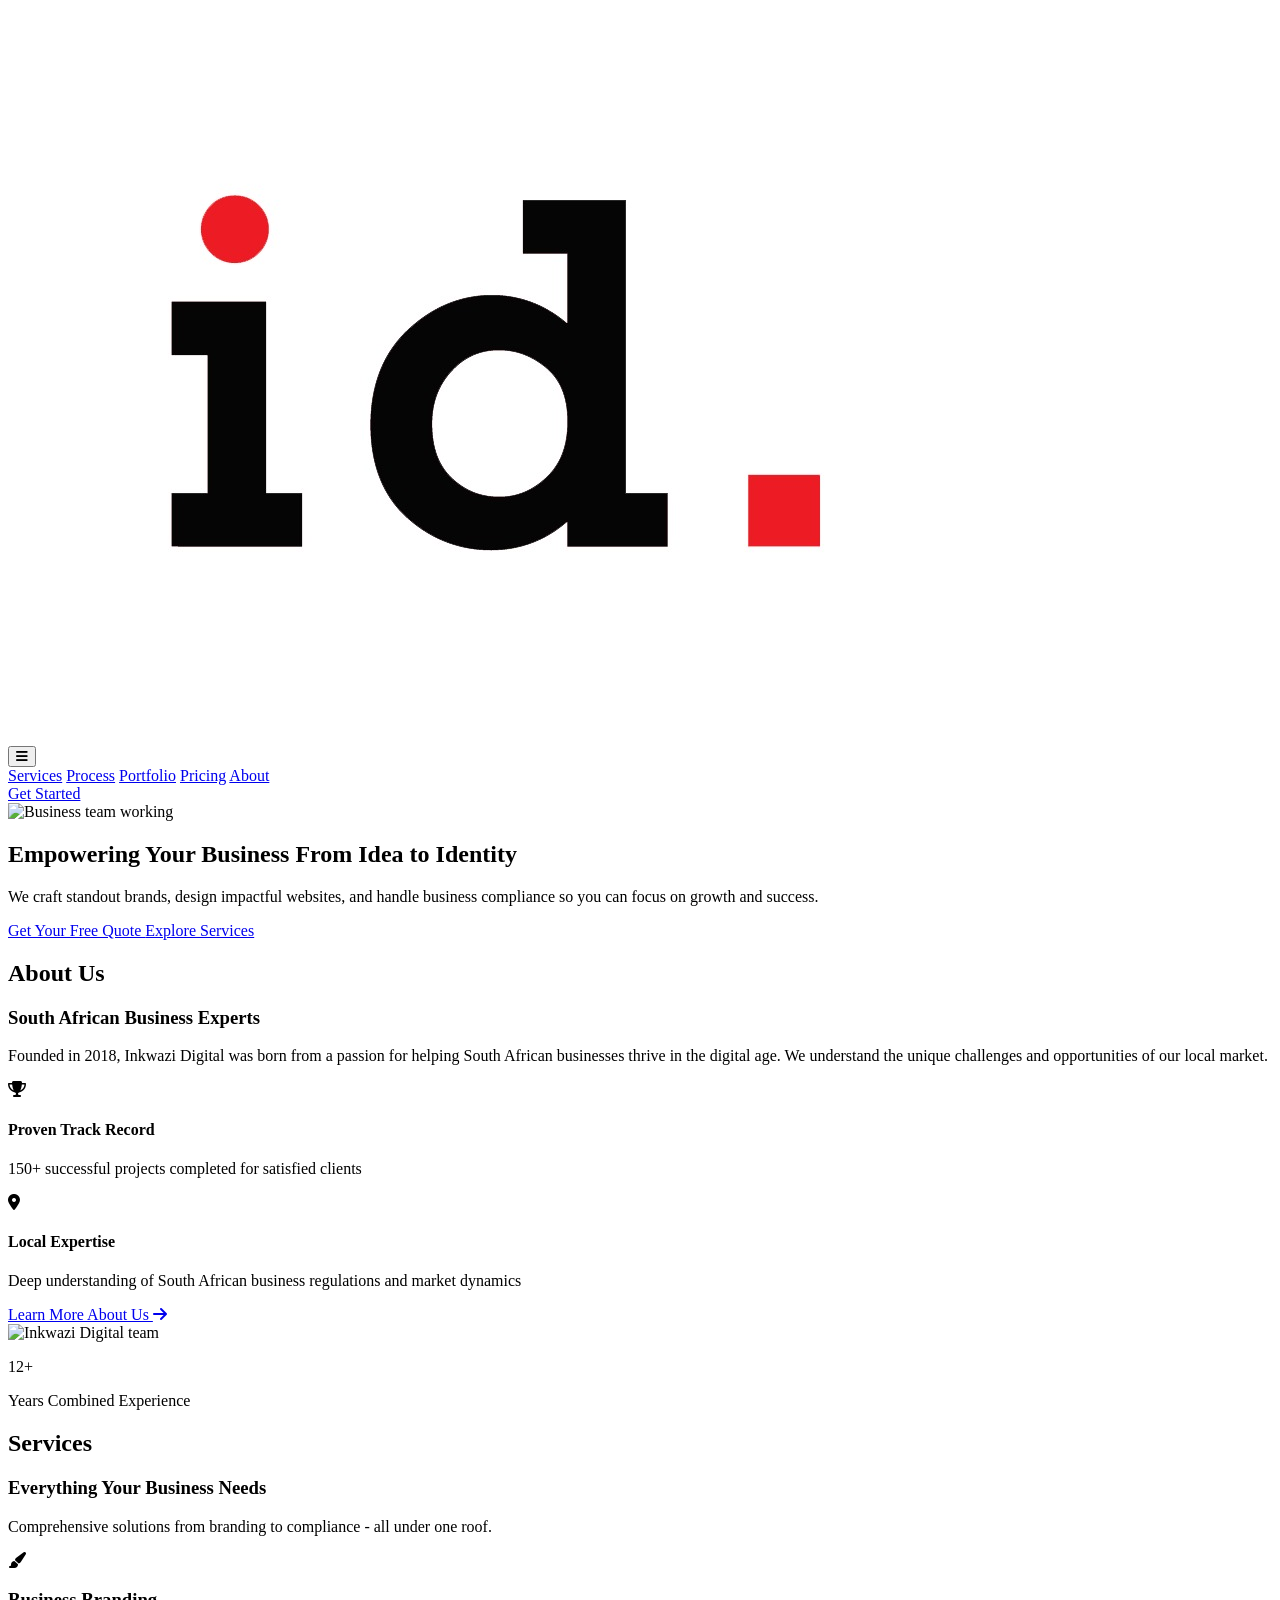
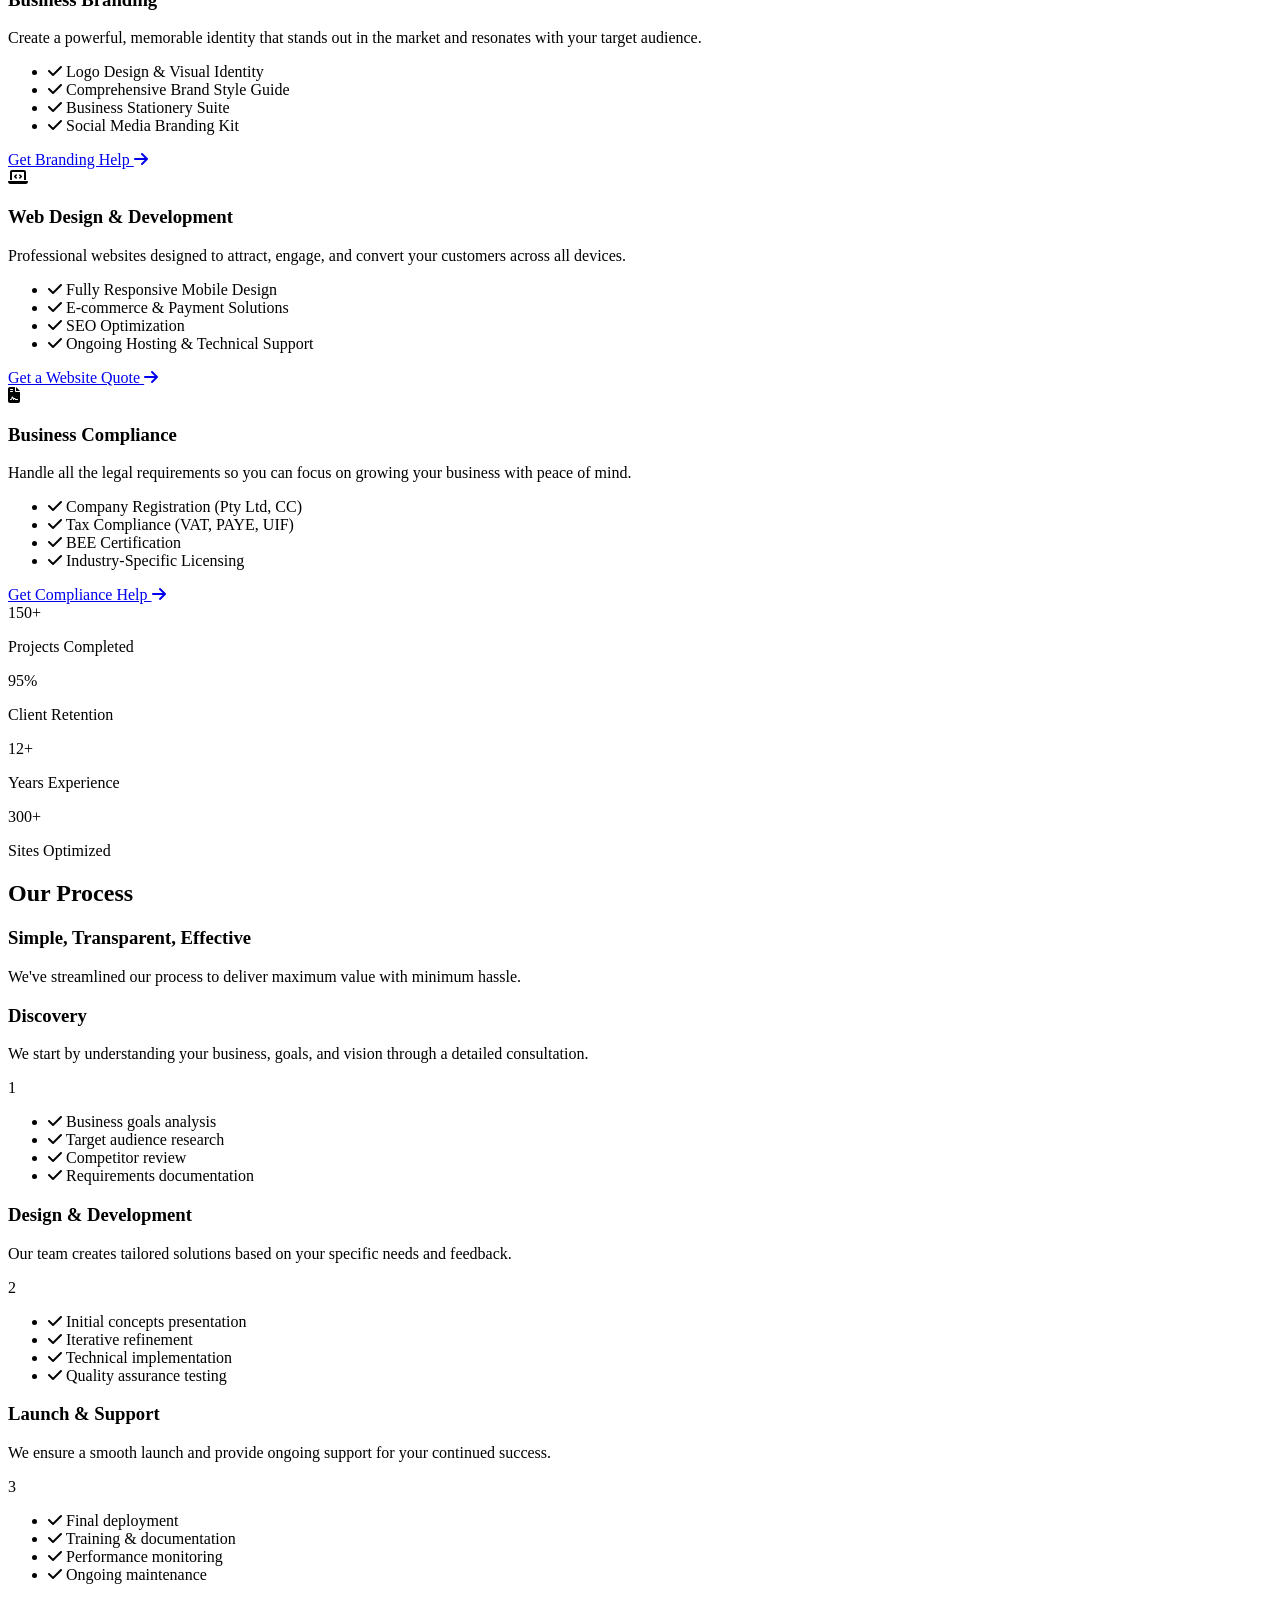
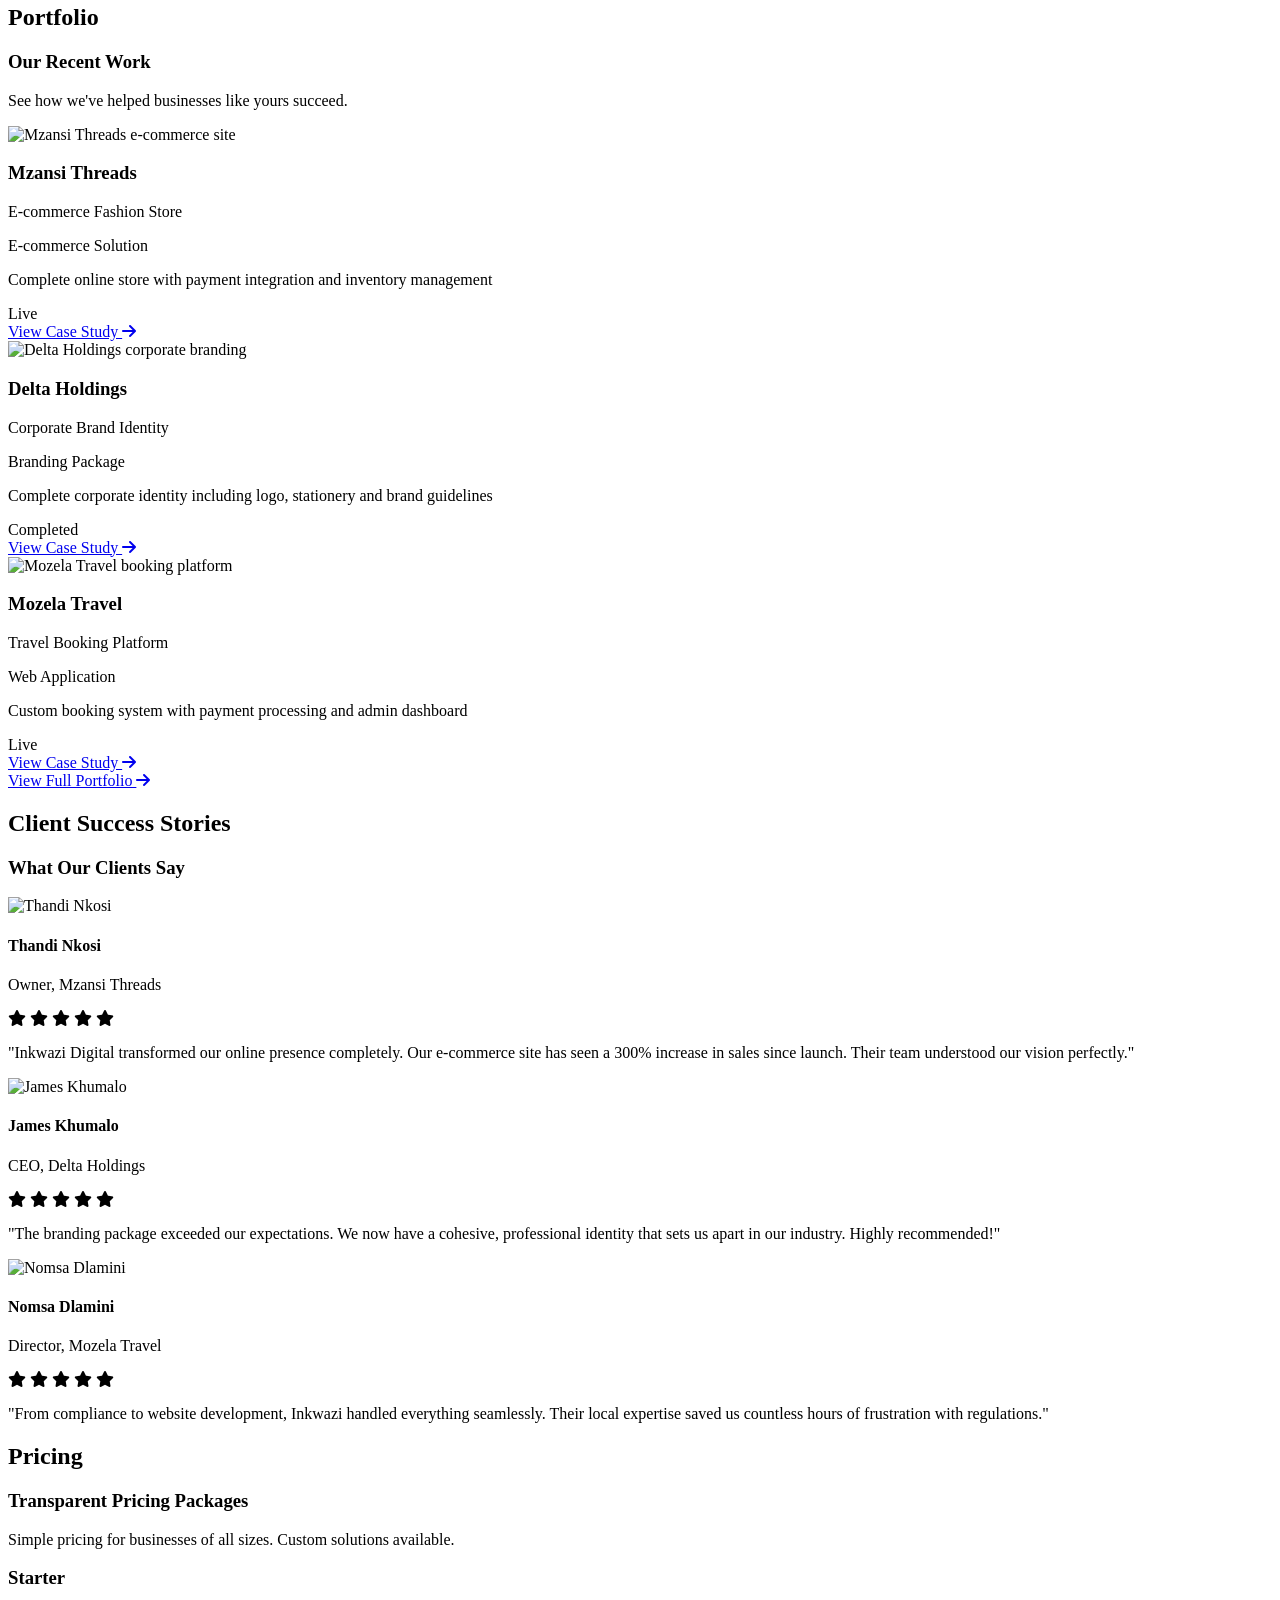
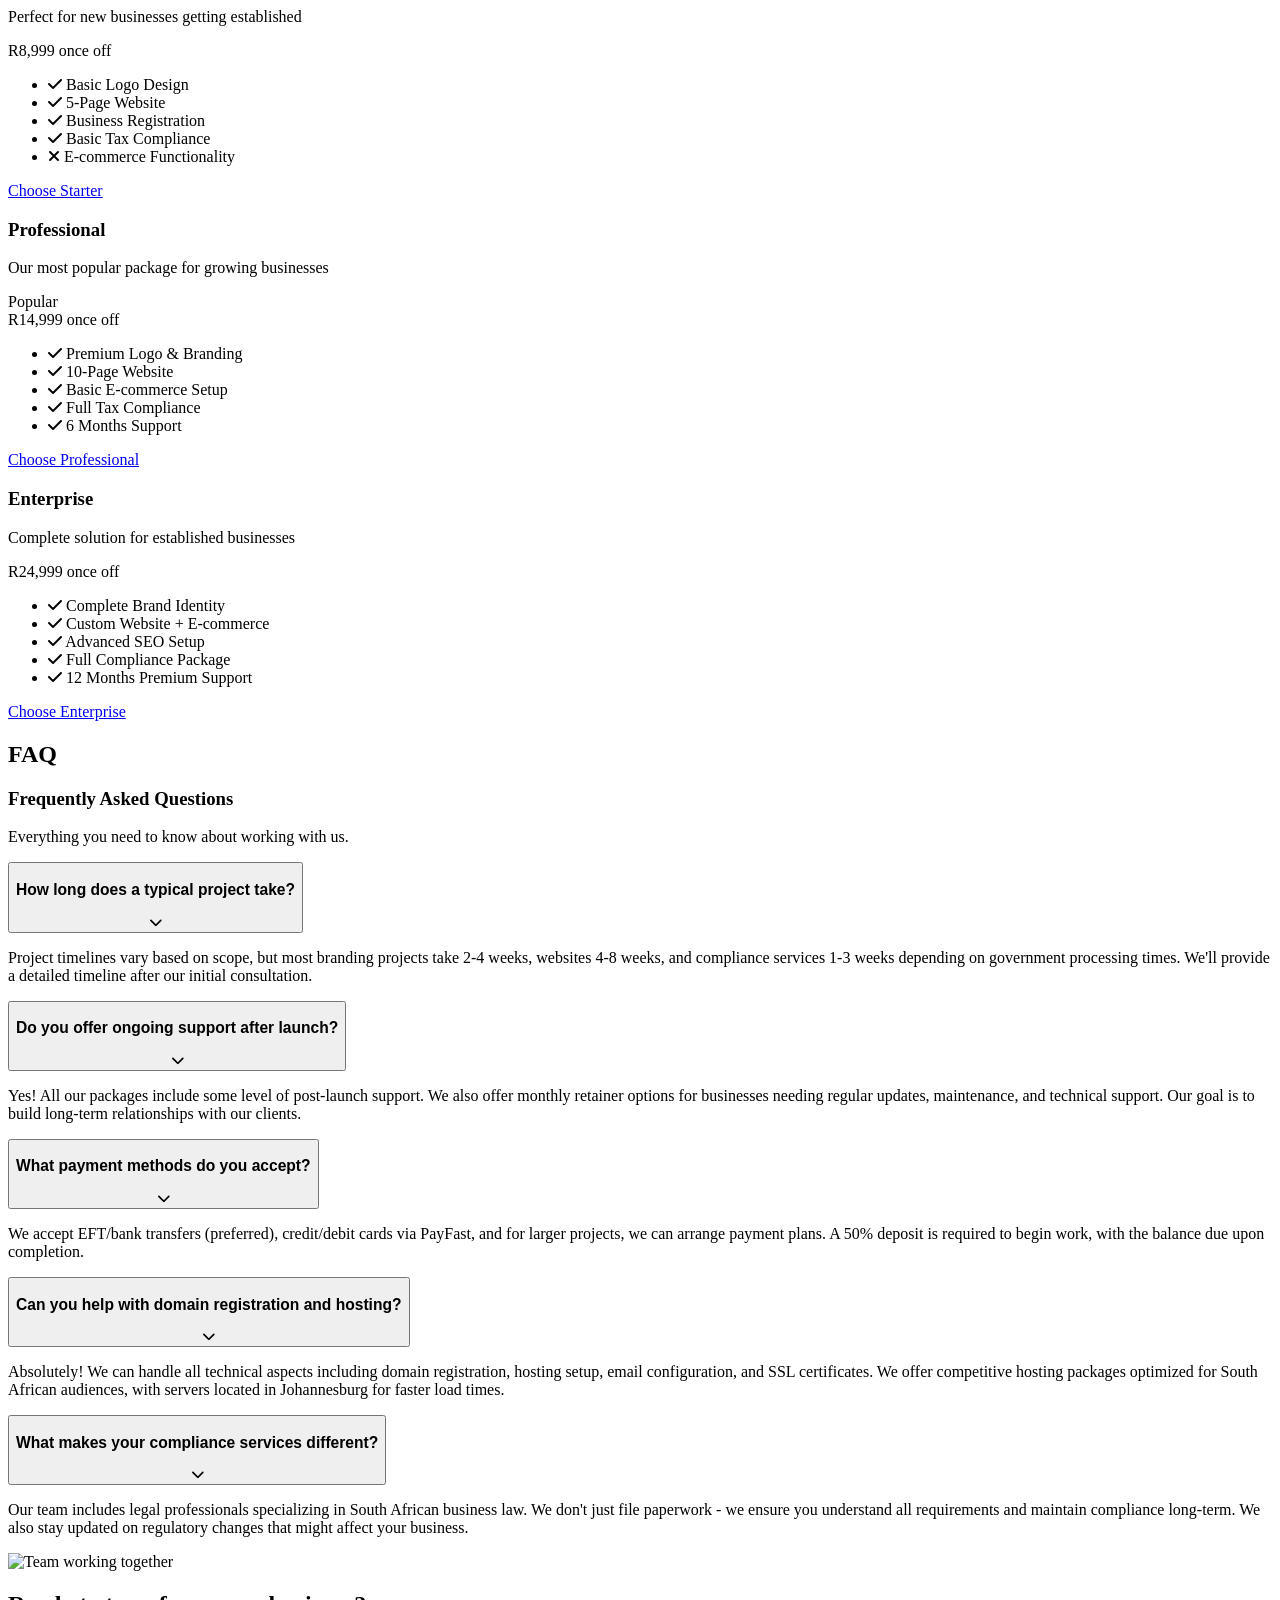
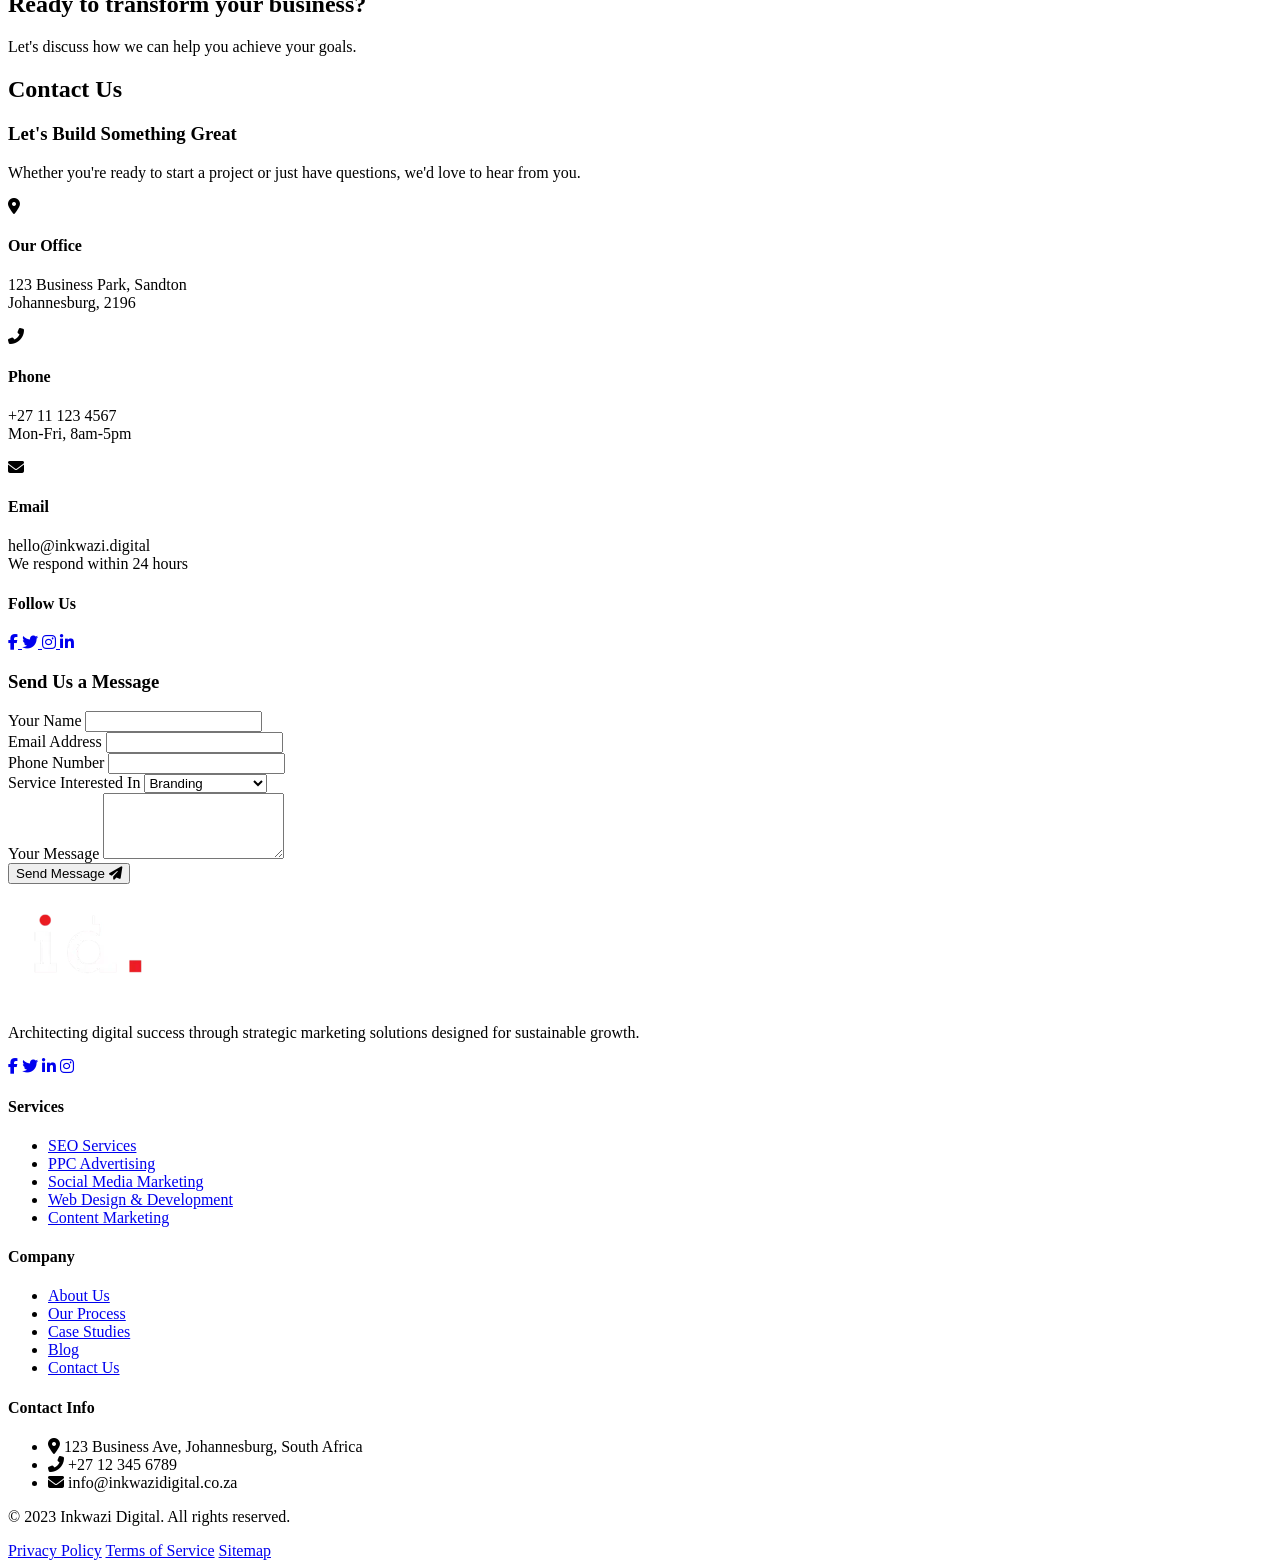
==== index.html @ 5fe8b7d1 "ghkhjk" ====
<!DOCTYPE html>
<html lang="en">
<head>
  <meta charset="UTF-8" />
  <meta name="viewport" content="width=device-width, initial-scale=1.0" />
  <title>Inkwazi Digital — Complete Branding, Web & Compliance Solutions</title>
  <meta name="description" content="South Africa's premier business branding, web design, and compliance services. Get everything you need to launch and grow your business successfully.">
  <script src="https://cdn.tailwindcss.com"></script>
  <link rel="stylesheet" href="https://cdnjs.cloudflare.com/ajax/libs/font-awesome/6.4.0/css/all.min.css">
  <link rel="icon" type="image/png" href="images/WhatsApp Image 2025-06-09 at 11.19.27.jpeg">
  <script>
    tailwind.config = {
      theme: {
        extend: {
          colors: {
            primary: '#1e3a8a',         // Deep Blue
            primaryDark: '#374151',     // Charcoal
            secondary: '#f59e0b',       // Gold
            accent: '#fbbf24',          // Light Gold
            primaryLight: '#f8fafc',    // Light Gray
            neutral: {
              light: '#f8fafc',         // Light Gray
              gray: '#64748b',          // Dark Gray
              dark: '#374151'           // Charcoal
            }
          },
          fontFamily: {
            sans: ['Inter', 'sans-serif'],
          },
        }
      }
    }
  </script>
  <link href="https://fonts.googleapis.com/css2?family=Inter:wght@300;400;500;600;700&display=swap" rel="stylesheet">
</head>
<body class="bg-primaryLight text-primaryDark font-sans antialiased">

  <!-- Navigation -->
  <header class="bg-white shadow-md sticky top-0 z-50">
    <div class="container mx-auto px-4 sm:px-6 lg:px-8">
      <div class="flex justify-between items-center py-4 md:justify-start md:space-x-10">
        <div class="flex justify-start lg:w-0 lg:flex-1">
          <a href="#" class="flex items-center">
            <img src="images/WhatsApp Image 2025-06-09 at 11.19.27.jpeg" alt="Inkwazi Digital Logo" class="h-20 w-auto">
          </a>
        </div>
        <div class="-mr-2 -my-2 md:hidden">
          <button type="button" class="inline-flex items-center justify-center p-2 rounded-md text-gray-700 hover:text-primary focus:outline-none">
            <span class="sr-only">Open menu</span>
            <i class="fas fa-bars text-xl"></i>
          </button>
        </div>
        <nav class="hidden md:flex space-x-8">
          <a href="#services" class="text-base font-medium text-neutral-gray hover:text-primary transition duration-150">Services</a>
          <a href="#process" class="text-base font-medium text-neutral-gray hover:text-primary transition duration-150">Process</a>
          <a href="#portfolio" class="text-base font-medium text-neutral-gray hover:text-primary transition duration-150">Portfolio</a>
          <a href="#pricing" class="text-base font-medium text-neutral-gray hover:text-primary transition duration-150">Pricing</a>
          <a href="#about" class="text-base font-medium text-neutral-gray hover:text-primary transition duration-150">About</a>
        </nav>
        <div class="hidden md:flex items-center justify-end md:flex-1 lg:w-0">
          <a href="#contact" class="ml-8 whitespace-nowrap inline-flex items-center justify-center px-4 py-2 border border-transparent rounded-md shadow-sm text-base font-medium text-white bg-primary hover:bg-primaryDark transition duration-150">
            Get Started
          </a>
        </div>
      </div>
    </div>
  </header>

  <!-- Hero Section -->
  <section class="relative bg-gradient-to-r from-primary to-primaryDark text-white overflow-hidden min-h-[85vh] flex items-center">
    <div class="absolute inset-0 z-0">
        <img class="w-full h-full object-cover opacity-30" src="https://images.unsplash.com/photo-1551434678-e076c223a692?ixlib=rb-1.2.1&ixid=eyJhcHBfaWQiOjEyMDd9&auto=format&fit=crop&w=2850&q=80" alt="Business team working">
        <div class="absolute inset-0 bg-black bg-opacity-40"></div>
    </div>
    <div class="max-w-8xl  lg:px-8 relative z-10 py-16 px-4 sm:px-6 lg:px-8 mx-auto"> 
        <div class="lg:grid lg:grid-cols-2 lg:gap-12 items-center">
            <div class="text-center lg:text-left">
                <h1 class="text-4xl md:text-5xl lg:text-6xl font-bold leading-tight">
                    <span class="block">Empowering Your Business</span> 
                    <span class="block text-accent mt-2">From Idea to Identity</span>
                </h1>
                <p class="mt-6 text-lg md:text-xl text-primaryLight max-w-lg mx-auto lg:mx-0">
                    We craft standout brands, design impactful websites, and handle business compliance so you can focus on growth and success.
                </p>
                <div class="mt-8 flex flex-col sm:flex-row gap-4 justify-center lg:justify-start">
                    <a href="#contact" class="inline-flex items-center justify-center px-6 py-3 text-base font-medium rounded-md text-primary bg-white hover:bg-gray-50 transition duration-150">
                        Get Your Free Quote
                    </a>
                    <a href="#services" class="inline-flex items-center justify-center px-6 py-3 text-base font-medium rounded-md text-white bg-primaryDark hover:bg-opacity-90 transition duration-150">
                        Explore Services
                    </a>
                </div>
            </div>
            <!-- If you want to add an image or other content on the right side later -->
            <div class="hidden lg:block"></div>
        </div>
    </div>
</section>

  <!-- Trust Badges -->
  <!-- <div class="bg-primaryLight py-8 border-b border-gray-200">
    <div class="max-w-7xl mx-auto px-4 sm:px-6 lg:px-8">
      <p class="text-center text-neutral-gray mb-6">Trusted by businesses across South Africa</p>
      <div class="grid grid-cols-2 gap-8 md:grid-cols-4 lg:grid-cols-5">
        <div class="col-span-1 flex justify-center items-center opacity-70 hover:opacity-100 transition duration-150">
          <img class="h-12" src="https://tailwindui.com/img/logos/tuple-logo-gray-400.svg" alt="Tuple">
        </div>
        <div class="col-span-1 flex justify-center items-center opacity-70 hover:opacity-100 transition duration-150">
          <img class="h-12" src="https://tailwindui.com/img/logos/mirage-logo-gray-400.svg" alt="Mirage">
        </div>
        <div class="col-span-1 flex justify-center items-center opacity-70 hover:opacity-100 transition duration-150">
          <img class="h-12" src="https://tailwindui.com/img/logos/statickit-logo-gray-400.svg" alt="StaticKit">
        </div>
        <div class="col-span-1 flex justify-center items-center opacity-70 hover:opacity-100 transition duration-150">
          <img class="h-12" src="https://tailwindui.com/img/logos/transistor-logo-gray-400.svg" alt="Transistor">
        </div>
        <div class="col-span-1 flex justify-center items-center opacity-70 hover:opacity-100 transition duration-150">
          <img class="h-12" src="https://tailwindui.com/img/logos/workcation-logo-gray-400.svg" alt="Workcation">
        </div>
      </div>
    </div>
  </div> -->

  <!-- About Section -->
  <section id="about" class="py-16 bg-white">
    <div class="max-w-7xl mx-auto px-4 sm:px-6 lg:px-8">
      <div class="lg:grid lg:grid-cols-2 lg:gap-16 lg:items-center">
        <div class="mb-12 lg:mb-0">
          <h2 class="text-base text-primary font-semibold tracking-wide uppercase">About Us</h2>
          <h3 class="mt-2 text-3xl font-extrabold tracking-tight text-primaryDark sm:text-4xl">
            South African Business Experts
          </h3>
          <p class="mt-4 text-lg text-neutral-gray">
            Founded in 2018, Inkwazi Digital was born from a passion for helping South African businesses thrive in the digital age. We understand the unique challenges and opportunities of our local market.
          </p>
          
          <div class="mt-8 space-y-6">
            
            
            <div class="flex items-start">
              <div class="flex-shrink-0 bg-primary rounded-md p-2">
                <i class="fas fa-trophy text-white text-lg"></i>
              </div>
              <div class="ml-4">
                <h4 class="text-lg font-medium text-primaryDark">Proven Track Record</h4>
                <p class="mt-1 text-neutral-gray">150+ successful projects completed for satisfied clients</p>
              </div>
            </div>
            
            <div class="flex items-start">
              <div class="flex-shrink-0 bg-primary rounded-md p-2">
                <i class="fas fa-map-marker-alt text-white text-lg"></i>
              </div>
              <div class="ml-4">
                <h4 class="text-lg font-medium text-primaryDark">Local Expertise</h4>
                <p class="mt-1 text-neutral-gray">Deep understanding of South African business regulations and market dynamics</p>
              </div>
            </div>
          </div>

          <div class="mt-10">
            <a href="#contact" class="inline-flex items-center px-6 py-3 border border-transparent text-base font-medium rounded-md shadow-sm text-white bg-primary hover:bg-primaryDark transition duration-150">
              Learn More About Us
              <i class="fas fa-arrow-right ml-2"></i>
            </a>
          </div>
        </div>
        
        <div class="relative">
          <img class="w-full rounded-lg shadow-xl" src="https://images.unsplash.com/photo-1522071820081-009f0129c71c?ixlib=rb-1.2.1&auto=format&fit=crop&w=800&q=80" alt="Inkwazi Digital team">
          <div class="absolute -bottom-6 -right-6 bg-accent p-6 rounded-lg shadow-lg hidden lg:block">
            <div class="text-center">
              <p class="text-3xl font-bold text-primaryDark">12+</p>
              <p class="text-primaryDark font-medium">Years Combined Experience</p>
            </div>
          </div>
        </div>
      </div>
    </div>
  </section>

  <!-- Services Section -->
  <section id="services" class="py-16 bg-primaryLight">
    <div class="max-w-7xl mx-auto px-4 sm:px-6 lg:px-8">
      <div class="text-center">
        <h2 class="text-base text-primary font-semibold tracking-wide uppercase">Services</h2>
        <h3 class="mt-2 text-3xl font-extrabold tracking-tight text-primaryDark sm:text-4xl">
          Everything Your Business Needs
        </h3>
        <p class="mt-4 max-w-2xl text-xl text-neutral-gray mx-auto">
          Comprehensive solutions from branding to compliance - all under one roof.
        </p>
      </div>

      <div class="mt-12 grid gap-8 md:grid-cols-2 lg:grid-cols-3">
        <!-- Branding Service -->
        <div class="bg-white rounded-xl shadow-md overflow-hidden hover:shadow-xl transition duration-300">
          <div class="bg-primary p-6">
            <div class="flex items-center">
              <div class="bg-white rounded-lg p-3 mr-4">
                <i class="fas fa-paint-brush text-primary text-xl"></i>
              </div>
              <h3 class="text-xl font-bold text-white">Business Branding</h3>
            </div>
          </div>
          <div class="p-6">
            <p class="text-neutral-gray">
              Create a powerful, memorable identity that stands out in the market and resonates with your target audience.
            </p>
            <ul class="mt-6 space-y-3">
              <li class="flex items-start">
                <i class="fas fa-check text-accent mt-1 mr-3"></i>
                <span class="text-primaryDark">Logo Design & Visual Identity</span>
              </li>
              <li class="flex items-start">
                <i class="fas fa-check text-accent mt-1 mr-3"></i>
                <span class="text-primaryDark">Comprehensive Brand Style Guide</span>
              </li>
              <li class="flex items-start">
                <i class="fas fa-check text-accent mt-1 mr-3"></i>
                <span class="text-primaryDark">Business Stationery Suite</span>
              </li>
              <li class="flex items-start">
                <i class="fas fa-check text-accent mt-1 mr-3"></i>
                <span class="text-primaryDark">Social Media Branding Kit</span>
              </li>
            </ul>
            <div class="mt-8 ">
              <a href="#contact" class="text-primary font-medium hover:text-primaryDark inline-flex items-center bg-secondaryLight px-4 py-2 rounded-md">
                Get Branding Help
                <i class="fas fa-arrow-right ml-2"></i>
              </a>
            </div>
          </div>
        </div>

        <!-- Web Design Service -->
        <div class="bg-white rounded-xl shadow-md overflow-hidden hover:shadow-xl transition duration-300">
          <div class="bg-primary p-6">
            <div class="flex items-center">
              <div class="bg-white rounded-lg p-3 mr-4">
                <i class="fas fa-laptop-code text-primary text-xl"></i>
              </div>
              <h3 class="text-xl font-bold text-white">Web Design & Development</h3>
            </div>
          </div>
          <div class="p-6">
            <p class="text-neutral-gray">
              Professional websites designed to attract, engage, and convert your customers across all devices.
            </p>
            <ul class="mt-6 space-y-3">
              <li class="flex items-start">
                <i class="fas fa-check text-accent mt-1 mr-3"></i>
                <span class="text-primaryDark">Fully Responsive Mobile Design</span>
              </li>
              <li class="flex items-start">
                <i class="fas fa-check text-accent mt-1 mr-3"></i>
                <span class="text-primaryDark">E-commerce & Payment Solutions</span>
              </li>
              <li class="flex items-start">
                <i class="fas fa-check text-accent mt-1 mr-3"></i>
                <span class="text-primaryDark">SEO Optimization</span>
              </li>
              <li class="flex items-start">
                <i class="fas fa-check text-accent mt-1 mr-3"></i>
                <span class="text-primaryDark">Ongoing Hosting & Technical Support</span>
              </li>
            </ul>
            <div class="mt-8">
              <a href="#contact" class="text-primary font-medium hover:text-primaryDark inline-flex items-center">
                Get a Website Quote
                <i class="fas fa-arrow-right ml-2"></i>
              </a>
            </div>
          </div>
        </div>

        <!-- Compliance Service -->
        <div class="bg-white rounded-xl shadow-md overflow-hidden hover:shadow-xl transition duration-300">
          <div class="bg-primary p-6">
            <div class="flex items-center">
              <div class="bg-white rounded-lg p-3 mr-4">
                <i class="fas fa-file-contract text-primary text-xl"></i>
              </div>
              <h3 class="text-xl font-bold text-white">Business Compliance</h3>
            </div>
          </div>
          <div class="p-6">
            <p class="text-neutral-gray">
              Handle all the legal requirements so you can focus on growing your business with peace of mind.
            </p>
            <ul class="mt-6 space-y-3">
              <li class="flex items-start">
                <i class="fas fa-check text-accent mt-1 mr-3"></i>
                <span class="text-primaryDark">Company Registration (Pty Ltd, CC)</span>
              </li>
              <li class="flex items-start">
                <i class="fas fa-check text-accent mt-1 mr-3"></i>
                <span class="text-primaryDark">Tax Compliance (VAT, PAYE, UIF)</span>
              </li>
              <li class="flex items-start">
                <i class="fas fa-check text-accent mt-1 mr-3"></i>
                <span class="text-primaryDark">BEE Certification</span>
              </li>
              <li class="flex items-start">
                <i class="fas fa-check text-accent mt-1 mr-3"></i>
                <span class="text-primaryDark">Industry-Specific Licensing</span>
              </li>
            </ul>
            <div class="mt-8">
              <a href="#contact" class="text-primary font-medium hover:text-primaryDark inline-flex items-center">
                Get Compliance Help
                <i class="fas fa-arrow-right ml-2"></i>
              </a>
            </div>
          </div>
        </div>
      </div>
    </div>
  </section>

  <!-- Stats Section -->
  <section class="py-16 bg-primary text-white">
    <div class="max-w-7xl mx-auto px-4 sm:px-6 lg:px-8">
      <div class="grid grid-cols-2 gap-8 md:grid-cols-4 text-center">
        <div class="p-6">
          <div class="text-4xl font-bold mb-2" data-count="150">150+</div>
          <p class="text-primaryLight uppercase text-sm tracking-wider">Projects Completed</p>
        </div>
        <div class="p-6">
          <div class="text-4xl font-bold mb-2" data-count="95">95%</div>
          <p class="text-primaryLight uppercase text-sm tracking-wider">Client Retention</p>
        </div>
        <div class="p-6">
          <div class="text-4xl font-bold mb-2" data-count="12">12+</div>
          <p class="text-primaryLight uppercase text-sm tracking-wider">Years Experience</p>
        </div>
        <div class="p-6">
          <div class="text-4xl font-bold mb-2" data-count="300">300+</div>
          <p class="text-primaryLight uppercase text-sm tracking-wider">Sites Optimized</p>
        </div>
      </div>
    </div>
  </section>

  <!-- Process Section -->
  <section id="process" class="py-16 bg-white">
    <div class="max-w-7xl mx-auto px-4 sm:px-6 lg:px-8">
      <div class="text-center">
        <h2 class="text-base text-primary font-semibold tracking-wide uppercase">Our Process</h2>
        <h3 class="mt-2 text-3xl font-extrabold tracking-tight text-primaryDark sm:text-4xl">
          Simple, Transparent, Effective
        </h3>
        <p class="mt-4 max-w-2xl text-xl text-neutral-gray mx-auto">
          We've streamlined our process to deliver maximum value with minimum hassle.
        </p>
      </div>

      <div class="mt-12">
        <div class="relative">
          <!-- Timeline line -->
          <div class="hidden md:block absolute top-0 left-1/2 h-full w-0.5 bg-gray-200 transform -translate-x-1/2"></div>
          
          <!-- Step 1 -->
          <div class="relative mb-16 md:flex md:items-center md:justify-between">
            <div class="md:w-5/12 md:pr-8 md:text-right">
              <h3 class="text-xl font-semibold text-primary">Discovery</h3>
              <p class="mt-2 text-neutral-gray">
                We start by understanding your business, goals, and vision through a detailed consultation.
              </p>
            </div>
            <div class="mt-6 md:mt-0 md:w-2/12 md:flex md:justify-center">
              <div class="w-16 h-16 rounded-full bg-primary text-white flex items-center justify-center shadow-lg border-4 border-white">
                <span class="text-2xl font-bold">1</span>
              </div>
            </div>
            <div class="mt-6 md:mt-0 md:w-5/12 md:pl-8">
              <div class="bg-primaryLight p-6 rounded-lg">
                <ul class="space-y-3 text-primaryDark">
                  <li class="flex items-start">
                    <i class="fas fa-check text-accent mt-1 mr-3"></i>
                    <span>Business goals analysis</span>
                  </li>
                  <li class="flex items-start">
                    <i class="fas fa-check text-accent mt-1 mr-3"></i>
                    <span>Target audience research</span>
                  </li>
                  <li class="flex items-start">
                    <i class="fas fa-check text-accent mt-1 mr-3"></i>
                    <span>Competitor review</span>
                  </li>
                  <li class="flex items-start">
                    <i class="fas fa-check text-accent mt-1 mr-3"></i>
                    <span>Requirements documentation</span>
                  </li>
                </ul>
              </div>
            </div>
          </div>

          <!-- Step 2 -->
          <div class="relative mb-16 md:flex md:items-center md:justify-between md:flex-row-reverse">
            <div class="md:w-5/12 md:pl-8">
              <h3 class="text-xl font-semibold text-primary">Design & Development</h3>
              <p class="mt-2 text-neutral-gray">
                Our team creates tailored solutions based on your specific needs and feedback.
              </p>
            </div>
            <div class="mt-6 md:mt-0 md:w-2/12 md:flex md:justify-center">
              <div class="w-16 h-16 rounded-full bg-primary text-white flex items-center justify-center shadow-lg border-4 border-white">
                <span class="text-2xl font-bold">2</span>
              </div>
            </div>
            <div class="mt-6 md:mt-0 md:w-5/12 md:pr-8 md:text-right">
              <div class="bg-primaryLight p-6 rounded-lg">
                <ul class="space-y-3 text-primaryDark">
                  <li class="flex items-start">
                    <i class="fas fa-check text-accent mt-1 mr-3"></i>
                    <span>Initial concepts presentation</span>
                  </li>
                  <li class="flex items-start">
                    <i class="fas fa-check text-accent mt-1 mr-3"></i>
                    <span>Iterative refinement</span>
                  </li>
                  <li class="flex items-start">
                    <i class="fas fa-check text-accent mt-1 mr-3"></i>
                    <span>Technical implementation</span>
                  </li>
                  <li class="flex items-start">
                    <i class="fas fa-check text-accent mt-1 mr-3"></i>
                    <span>Quality assurance testing</span>
                  </li>
                </ul>
              </div>
            </div>
          </div>

          <!-- Step 3 -->
          <div class="relative md:flex md:items-center md:justify-between">
            <div class="md:w-5/12 md:pr-8 md:text-right">
              <h3 class="text-xl font-semibold text-primary">Launch & Support</h3>
              <p class="mt-2 text-neutral-gray">
                We ensure a smooth launch and provide ongoing support for your continued success.
              </p>
            </div>
            <div class="mt-6 md:mt-0 md:w-2/12 md:flex md:justify-center">
              <div class="w-16 h-16 rounded-full bg-primary text-white flex items-center justify-center shadow-lg border-4 border-white">
                <span class="text-2xl font-bold">3</span>
              </div>
            </div>
            <div class="mt-6 md:mt-0 md:w-5/12 md:pl-8">
              <div class="bg-primaryLight p-6 rounded-lg">
                <ul class="space-y-3 text-primaryDark">
                  <li class="flex items-start">
                    <i class="fas fa-check text-accent mt-1 mr-3"></i>
                    <span>Final deployment</span>
                  </li>
                  <li class="flex items-start">
                    <i class="fas fa-check text-accent mt-1 mr-3"></i>
                    <span>Training & documentation</span>
                  </li>
                  <li class="flex items-start">
                    <i class="fas fa-check text-accent mt-1 mr-3"></i>
                    <span>Performance monitoring</span>
                  </li>
                  <li class="flex items-start">
                    <i class="fas fa-check text-accent mt-1 mr-3"></i>
                    <span>Ongoing maintenance</span>
                  </li>
                </ul>
              </div>
            </div>
          </div>
        </div>
      </div>
    </div>
  </section>

  <!-- Portfolio Section -->
  <section id="portfolio" class="py-16 bg-primaryLight">
    <div class="max-w-7xl mx-auto px-4 sm:px-6 lg:px-8">
      <div class="text-center">
        <h2 class="text-base text-primary font-semibold tracking-wide uppercase">Portfolio</h2>
        <h3 class="mt-2 text-3xl font-extrabold tracking-tight text-primaryDark sm:text-4xl">
          Our Recent Work
        </h3>
        <p class="mt-4 max-w-2xl text-xl text-neutral-gray mx-auto">
          See how we've helped businesses like yours succeed.
        </p>
      </div>

      <div class="mt-12 grid grid-cols-1 gap-8 md:grid-cols-2 lg:grid-cols-3">
        <!-- Portfolio Item 1 -->
        <div class="group relative bg-white rounded-xl overflow-hidden shadow-lg hover:shadow-xl transition duration-300">
          <div class="relative h-64 w-full overflow-hidden">
            <img src="https://images.unsplash.com/photo-1497366754035-f200968a6e72?ixlib=rb-1.2.1&ixid=eyJhcHBfaWQiOjEyMDd9&auto=format&fit=crop&w=800&q=80" alt="Mzansi Threads e-commerce site" class="w-full h-full object-cover group-hover:scale-105 transition duration-300">
            <div class="absolute inset-0 bg-gradient-to-t from-primaryDark via-transparent to-transparent opacity-70"></div>
            <div class="absolute bottom-0 left-0 p-6">
              <h3 class="text-xl font-bold text-white">Mzansi Threads</h3>
              <p class="mt-1 text-primaryLight">E-commerce Fashion Store</p>
            </div>
          </div>
          <div class="p-6">
            <div class="flex justify-between items-start">
              <div>
                <p class="text-sm text-neutral-gray">E-commerce Solution</p>
                <p class="mt-2 text-sm text-primaryDark">Complete online store with payment integration and inventory management</p>
              </div>
              <span class="inline-flex items-center px-3 py-1 rounded-full text-xs font-medium bg-green-100 text-green-800">
                Live
              </span>
            </div>
            <div class="mt-6">
              <a href="#" class="text-sm font-medium text-primary hover:text-primaryDark inline-flex items-center">
                View Case Study
                <i class="fas fa-arrow-right ml-2"></i>
              </a>
            </div>
          </div>
        </div>

        <!-- Portfolio Item 2 -->
        <div class="group relative bg-white rounded-xl overflow-hidden shadow-lg hover:shadow-xl transition duration-300">
          <div class="relative h-64 w-full overflow-hidden">
            <img src="https://images.unsplash.com/photo-1542744173-8e7e53415bb0?ixlib=rb-1.2.1&ixid=eyJhcHBfaWQiOjEyMDd9&auto=format&fit=crop&w=800&q=80" alt="Delta Holdings corporate branding" class="w-full h-full object-cover group-hover:scale-105 transition duration-300">
            <div class="absolute inset-0 bg-gradient-to-t from-primaryDark via-transparent to-transparent opacity-70"></div>
            <div class="absolute bottom-0 left-0 p-6">
              <h3 class="text-xl font-bold text-white">Delta Holdings</h3>
              <p class="mt-1 text-primaryLight">Corporate Brand Identity</p>
            </div>
          </div>
          <div class="p-6">
            <div class="flex justify-between items-start">
              <div>
                <p class="text-sm text-neutral-gray">Branding Package</p>
                <p class="mt-2 text-sm text-primaryDark">Complete corporate identity including logo, stationery and brand guidelines</p>
              </div>
              <span class="inline-flex items-center px-3 py-1 rounded-full text-xs font-medium bg-green-100 text-green-800">
                Completed
              </span>
            </div>
            <div class="mt-6">
              <a href="#" class="text-sm font-medium text-primary hover:text-primaryDark inline-flex items-center">
                View Case Study
                <i class="fas fa-arrow-right ml-2"></i>
              </a>
            </div>
          </div>
        </div>

        <!-- Portfolio Item 3 -->
        <div class="group relative bg-white rounded-xl overflow-hidden shadow-lg hover:shadow-xl transition duration-300">
          <div class="relative h-64 w-full overflow-hidden">
            <img src="https://images.unsplash.com/photo-1551434678-e076c223a692?ixlib=rb-1.2.1&ixid=eyJhcHBfaWQiOjEyMDd9&auto=format&fit=crop&w=800&q=80" alt="Mozela Travel booking platform" class="w-full h-full object-cover group-hover:scale-105 transition duration-300">
            <div class="absolute inset-0 bg-gradient-to-t from-primaryDark via-transparent to-transparent opacity-70"></div>
            <div class="absolute bottom-0 left-0 p-6">
              <h3 class="text-xl font-bold text-white">Mozela Travel</h3>
              <p class="mt-1 text-primaryLight">Travel Booking Platform</p>
            </div>
          </div>
          <div class="p-6">
            <div class="flex justify-between items-start">
              <div>
                <p class="text-sm text-neutral-gray">Web Application</p>
                <p class="mt-2 text-sm text-primaryDark">Custom booking system with payment processing and admin dashboard</p>
              </div>
              <span class="inline-flex items-center px-3 py-1 rounded-full text-xs font-medium bg-green-100 text-green-800">
                Live
              </span>
            </div>
            <div class="mt-6">
              <a href="#" class="text-sm font-medium text-primary hover:text-primaryDark inline-flex items-center">
                View Case Study
                <i class="fas fa-arrow-right ml-2"></i>
              </a>
            </div>
          </div>
        </div>
      </div>

      <div class="mt-12 text-center">
        <a href="#" class="inline-flex items-center px-6 py-3 border border-transparent text-base font-medium rounded-md shadow-sm text-white bg-primary hover:bg-primaryDark transition duration-150">
          View Full Portfolio
          <i class="fas fa-arrow-right ml-2"></i>
        </a>
      </div>
    </div>
  </section>

  <!-- Testimonials Section -->
  <section class="py-16 bg-primary text-white">
    <div class="max-w-7xl mx-auto px-4 sm:px-6 lg:px-8">
      <div class="text-center">
        <h2 class="text-base text-accent font-semibold tracking-wide uppercase">Client Success Stories</h2>
        <h3 class="mt-2 text-3xl font-extrabold tracking-tight sm:text-4xl">
          What Our Clients Say
        </h3>
      </div>

      <div class="mt-12 grid grid-cols-1 gap-8 md:grid-cols-3">
        <!-- Testimonial 1 -->
        <div class="bg-white/10 backdrop-blur-sm p-8 rounded-xl">
          <div class="flex items-center mb-4">
            <div class="w-12 h-12 rounded-full overflow-hidden mr-4 border-2 border-accent">
              <img src="https://randomuser.me/api/portraits/women/32.jpg" alt="Thandi Nkosi" class="w-full h-full object-cover">
            </div>
            <div>
              <h4 class="font-bold">Thandi Nkosi</h4>
              <p class="text-sm text-primaryLight">Owner, Mzansi Threads</p>
            </div>
          </div>
          <div class="flex mb-2">
            <i class="fas fa-star text-accent"></i>
            <i class="fas fa-star text-accent"></i>
            <i class="fas fa-star text-accent"></i>
            <i class="fas fa-star text-accent"></i>
            <i class="fas fa-star text-accent"></i>
          </div>
          <p class="text-primaryLight">
            "Inkwazi Digital transformed our online presence completely. Our e-commerce site has seen a 300% increase in sales since launch. Their team understood our vision perfectly."
          </p>
        </div>

        <!-- Testimonial 2 -->
        <div class="bg-white/10 backdrop-blur-sm p-8 rounded-xl">
          <div class="flex items-center mb-4">
            <div class="w-12 h-12 rounded-full overflow-hidden mr-4 border-2 border-accent">
              <img src="https://randomuser.me/api/portraits/men/45.jpg" alt="James Khumalo" class="w-full h-full object-cover">
            </div>
            <div>
              <h4 class="font-bold">James Khumalo</h4>
              <p class="text-sm text-primaryLight">CEO, Delta Holdings</p>
            </div>
          </div>
          <div class="flex mb-2">
            <i class="fas fa-star text-accent"></i>
            <i class="fas fa-star text-accent"></i>
            <i class="fas fa-star text-accent"></i>
            <i class="fas fa-star text-accent"></i>
            <i class="fas fa-star text-accent"></i>
          </div>
          <p class="text-primaryLight">
            "The branding package exceeded our expectations. We now have a cohesive, professional identity that sets us apart in our industry. Highly recommended!"
          </p>
        </div>

        <!-- Testimonial 3 -->
        <div class="bg-white/10 backdrop-blur-sm p-8 rounded-xl">
          <div class="flex items-center mb-4">
            <div class="w-12 h-12 rounded-full overflow-hidden mr-4 border-2 border-accent">
              <img src="https://randomuser.me/api/portraits/women/68.jpg" alt="Nomsa Dlamini" class="w-full h-full object-cover">
            </div>
            <div>
              <h4 class="font-bold">Nomsa Dlamini</h4>
              <p class="text-sm text-primaryLight">Director, Mozela Travel</p>
            </div>
          </div>
          <div class="flex mb-2">
            <i class="fas fa-star text-accent"></i>
            <i class="fas fa-star text-accent"></i>
            <i class="fas fa-star text-accent"></i>
            <i class="fas fa-star text-accent"></i>
            <i class="fas fa-star text-accent"></i>
          </div>
          <p class="text-primaryLight">
            "From compliance to website development, Inkwazi handled everything seamlessly. Their local expertise saved us countless hours of frustration with regulations."
          </p>
        </div>
      </div>
    </div>
  </section>

  <!-- Pricing Section -->
  <section id="pricing" class="py-16 bg-white">
    <div class="max-w-7xl mx-auto px-4 sm:px-6 lg:px-8">
      <div class="text-center">
        <h2 class="text-base text-primary font-semibold tracking-wide uppercase">Pricing</h2>
        <h3 class="mt-2 text-3xl font-extrabold tracking-tight text-primaryDark sm:text-4xl">
          Transparent Pricing Packages
        </h3>
        <p class="mt-4 max-w-2xl text-xl text-neutral-gray mx-auto">
          Simple pricing for businesses of all sizes. Custom solutions available.
        </p>
      </div>

      <div class="mt-12 grid gap-8 md:grid-cols-3">
        <!-- Starter Package -->
        <div class="bg-primaryLight rounded-xl shadow-md overflow-hidden hover:shadow-xl transition duration-300">
          <div class="p-6 bg-white border-b border-gray-200">
            <h3 class="text-2xl font-bold text-primaryDark">Starter</h3>
            <p class="mt-2 text-neutral-gray">Perfect for new businesses getting established</p>
          </div>
          <div class="p-6">
            <div class="flex items-baseline">
              <span class="text-4xl font-bold text-primaryDark">R8,999</span>
              <span class="ml-1 text-lg font-medium text-neutral-gray">once off</span>
            </div>
            <ul class="mt-6 space-y-4">
              <li class="flex items-start">
                <i class="fas fa-check text-accent mt-1 mr-3"></i>
                <span class="text-primaryDark">Basic Logo Design</span>
              </li>
              <li class="flex items-start">
                <i class="fas fa-check text-accent mt-1 mr-3"></i>
                <span class="text-primaryDark">5-Page Website</span>
              </li>
              <li class="flex items-start">
                <i class="fas fa-check text-accent mt-1 mr-3"></i>
                <span class="text-primaryDark">Business Registration</span>
              </li>
              <li class="flex items-start">
                <i class="fas fa-check text-accent mt-1 mr-3"></i>
                <span class="text-primaryDark">Basic Tax Compliance</span>
              </li>
              <li class="flex items-start text-neutral-gray">
                <i class="fas fa-times mt-1 mr-3"></i>
                <span>E-commerce Functionality</span>
              </li>
            </ul>
            <div class="mt-8">
              <a href="#contact" class="w-full flex items-center justify-center px-6 py-3 border border-transparent text-base font-medium rounded-md shadow-sm text-white bg-primary hover:bg-primaryDark transition duration-150">
                Choose Starter
              </a>
            </div>
          </div>
        </div>

        <!-- Professional Package -->
        <div class="bg-primaryLight rounded-xl shadow-lg overflow-hidden transform hover:scale-105 transition duration-300 border-2 border-accent">
          <div class="p-6 bg-primary text-white">
            <div class="flex justify-between items-start">
              <div>
                <h3 class="text-2xl font-bold">Professional</h3>
                <p class="mt-2 text-primaryLight">Our most popular package for growing businesses</p>
              </div>
              <span class="inline-flex items-center px-3 py-1 rounded-full text-xs font-medium bg-accent text-primaryDark">
                Popular
              </span>
            </div>
          </div>
          <div class="p-6">
            <div class="flex items-baseline">
              <span class="text-4xl font-bold text-primaryDark">R14,999</span>
              <span class="ml-1 text-lg font-medium text-neutral-gray">once off</span>
            </div>
            <ul class="mt-6 space-y-4">
              <li class="flex items-start">
                <i class="fas fa-check text-accent mt-1 mr-3"></i>
                <span class="text-primaryDark">Premium Logo & Branding</span>
              </li>
              <li class="flex items-start">
                <i class="fas fa-check text-accent mt-1 mr-3"></i>
                <span class="text-primaryDark">10-Page Website</span>
              </li>
              <li class="flex items-start">
                <i class="fas fa-check text-accent mt-1 mr-3"></i>
                <span class="text-primaryDark">Basic E-commerce Setup</span>
              </li>
              <li class="flex items-start">
                <i class="fas fa-check text-accent mt-1 mr-3"></i>
                <span class="text-primaryDark">Full Tax Compliance</span>
              </li>
              <li class="flex items-start">
                <i class="fas fa-check text-accent mt-1 mr-3"></i>
                <span class="text-primaryDark">6 Months Support</span>
              </li>
            </ul>
            <div class="mt-8">
              <a href="#contact" class="w-full flex items-center justify-center px-6 py-3 border border-transparent text-base font-medium rounded-md shadow-sm text-white bg-primary hover:bg-primaryDark transition duration-150">
                Choose Professional
              </a>
            </div>
          </div>
        </div>

        <!-- Enterprise Package -->
        <div class="bg-primaryLight rounded-xl shadow-md overflow-hidden hover:shadow-xl transition duration-300">
          <div class="p-6 bg-white border-b border-gray-200">
            <h3 class="text-2xl font-bold text-primaryDark">Enterprise</h3>
            <p class="mt-2 text-neutral-gray">Complete solution for established businesses</p>
          </div>
          <div class="p-6">
            <div class="flex items-baseline">
              <span class="text-4xl font-bold text-primaryDark">R24,999</span>
              <span class="ml-1 text-lg font-medium text-neutral-gray">once off</span>
            </div>
            <ul class="mt-6 space-y-4">
              <li class="flex items-start">
                <i class="fas fa-check text-accent mt-1 mr-3"></i>
                <span class="text-primaryDark">Complete Brand Identity</span>
              </li>
              <li class="flex items-start">
                <i class="fas fa-check text-accent mt-1 mr-3"></i>
                <span class="text-primaryDark">Custom Website + E-commerce</span>
              </li>
              <li class="flex items-start">
                <i class="fas fa-check text-accent mt-1 mr-3"></i>
                <span class="text-primaryDark">Advanced SEO Setup</span>
              </li>
              <li class="flex items-start">
                <i class="fas fa-check text-accent mt-1 mr-3"></i>
                <span class="text-primaryDark">Full Compliance Package</span>
              </li>
              <li class="flex items-start">
                <i class="fas fa-check text-accent mt-1 mr-3"></i>
                <span class="text-primaryDark">12 Months Premium Support</span>
              </li>
            </ul>
            <div class="mt-8">
              <a href="#contact" class="w-full flex items-center justify-center px-6 py-3 border border-transparent text-base font-medium rounded-md shadow-sm text-white bg-primary hover:bg-primaryDark transition duration-150">
                Choose Enterprise
              </a>
            </div>
          </div>
        </div>
      </div>

      <!-- <div class="mt-12 text-center">
        <p class="text-neutral-gray">Need something custom? We offer tailored solutions for unique business needs.</p>
        <div class="mt-6">
          <a href="#contact" class="inline-flex items-center px-6 py-3 border border-transparent text-base font-medium rounded-md shadow-sm text-primary bg-white hover:bg-gray-50 border-primary transition duration-150">
            Request Custom Quote
            <i class="fas fa-arrow-right ml-2"></i>
          </a>
        </div>
      </div> -->
    </div>
  </section>

  <!-- FAQ Section -->
  <section class="py-16 bg-primaryLight">
    <div class="max-w-7xl mx-auto px-4 sm:px-6 lg:px-8">
      <div class="text-center">
        <h2 class="text-base text-primary font-semibold tracking-wide uppercase">FAQ</h2>
        <h3 class="mt-2 text-3xl font-extrabold tracking-tight text-primaryDark sm:text-4xl">
          Frequently Asked Questions
        </h3>
        <p class="mt-4 max-w-2xl text-xl text-neutral-gray mx-auto">
          Everything you need to know about working with us.
        </p>
      </div>

      <div class="mt-12 max-w-3xl mx-auto">
        <div class="space-y-6">
          <!-- FAQ Item 1 -->
          <div class="bg-white rounded-xl shadow-md overflow-hidden">
            <button class="w-full flex justify-between items-center p-6 text-left focus:outline-none">
              <h3 class="text-lg font-medium text-primaryDark">How long does a typical project take?</h3>
              <i class="fas fa-chevron-down text-primary transition-transform duration-200"></i>
            </button>
            <div class="px-6 pb-6 hidden">
              <p class="text-neutral-gray">
                Project timelines vary based on scope, but most branding projects take 2-4 weeks, websites 4-8 weeks, and compliance services 1-3 weeks depending on government processing times. We'll provide a detailed timeline after our initial consultation.
              </p>
            </div>
          </div>

          <!-- FAQ Item 2 -->
          <div class="bg-white rounded-xl shadow-md overflow-hidden">
            <button class="w-full flex justify-between items-center p-6 text-left focus:outline-none">
              <h3 class="text-lg font-medium text-primaryDark">Do you offer ongoing support after launch?</h3>
              <i class="fas fa-chevron-down text-primary transition-transform duration-200"></i>
            </button>
            <div class="px-6 pb-6 hidden">
              <p class="text-neutral-gray">
                Yes! All our packages include some level of post-launch support. We also offer monthly retainer options for businesses needing regular updates, maintenance, and technical support. Our goal is to build long-term relationships with our clients.
              </p>
            </div>
          </div>

          <!-- FAQ Item 3 -->
          <div class="bg-white rounded-xl shadow-md overflow-hidden">
            <button class="w-full flex justify-between items-center p-6 text-left focus:outline-none">
              <h3 class="text-lg font-medium text-primaryDark">What payment methods do you accept?</h3>
              <i class="fas fa-chevron-down text-primary transition-transform duration-200"></i>
            </button>
            <div class="px-6 pb-6 hidden">
              <p class="text-neutral-gray">
                We accept EFT/bank transfers (preferred), credit/debit cards via PayFast, and for larger projects, we can arrange payment plans. A 50% deposit is required to begin work, with the balance due upon completion.
              </p>
            </div>
          </div>

          <!-- FAQ Item 4 -->
          <div class="bg-white rounded-xl shadow-md overflow-hidden">
            <button class="w-full flex justify-between items-center p-6 text-left focus:outline-none">
              <h3 class="text-lg font-medium text-primaryDark">Can you help with domain registration and hosting?</h3>
              <i class="fas fa-chevron-down text-primary transition-transform duration-200"></i>
            </button>
            <div class="px-6 pb-6 hidden">
              <p class="text-neutral-gray">
                Absolutely! We can handle all technical aspects including domain registration, hosting setup, email configuration, and SSL certificates. We offer competitive hosting packages optimized for South African audiences, with servers located in Johannesburg for faster load times.
              </p>
            </div>
          </div>

          <!-- FAQ Item 5 -->
          <div class="bg-white rounded-xl shadow-md overflow-hidden">
            <button class="w-full flex justify-between items-center p-6 text-left focus:outline-none">
              <h3 class="text-lg font-medium text-primaryDark">What makes your compliance services different?</h3>
              <i class="fas fa-chevron-down text-primary transition-transform duration-200"></i>
            </button>
            <div class="px-6 pb-6 hidden">
              <p class="text-neutral-gray">
                Our team includes legal professionals specializing in South African business law. We don't just file paperwork - we ensure you understand all requirements and maintain compliance long-term. We also stay updated on regulatory changes that might affect your business.
              </p>
            </div>
          </div>
        </div>

        <!-- <div class="mt-12 text-center">
          <p class="text-neutral-gray">Have more questions?</p>
          <div class="mt-6">
            <a href="#contact" class="inline-flex items-center px-6 py-3 border border-transparent text-base font-medium rounded-md shadow-sm text-white bg-primary hover:bg-primaryDark transition duration-150">
              Contact Us
              <i class="fas fa-envelope ml-2"></i>
            </a>
          </div>
        </div> -->
      </div>
    </div>
  </section>

  <!-- CTA Section -->
  <section class="relative bg-primary text-white overflow-hidden">
    <div class="absolute inset-0 z-0">
      <img class="w-full h-full object-cover opacity-20" src="https://images.unsplash.com/photo-1521737711867-e3b97375f902?ixlib=rb-1.2.1&ixid=eyJhcHBfaWQiOjEyMDd9&auto=format&fit=crop&w=800&q=80" alt="Team working together">
      <div class="absolute inset-0 bg-primaryDark bg-opacity-70"></div>
    </div>
    <div class="max-w-7xl mx-auto px-4 sm:px-6 lg:px-8 relative z-10 py-16">
      <div class="text-center">
        <h2 class="text-3xl font-extrabold tracking-tight sm:text-4xl">
          Ready to transform your business?
        </h2>
        <p class="mt-4 max-w-2xl text-xl mx-auto">
          Let's discuss how we can help you achieve your goals.
        </p>
        <!-- <div class="mt-8 flex justify-center">
          <div class="inline-flex rounded-md shadow">
            <a href="#contact" class="inline-flex items-center justify-center px-5 py-3 border border-transparent text-base font-medium rounded-md text-primary bg-white hover:bg-gray-50 transition duration-150">
              Get Your Free Consultation
              <i class="fas fa-arrow-right ml-3"></i>
            </a>
          </div>
        </div> -->
      </div>
    </div>
  </section>

  <!-- Contact Section -->
  <section id="contact" class="py-16 bg-white">
    <div class="max-w-7xl mx-auto px-4 sm:px-6 lg:px-8">
      <div class="lg:grid lg:grid-cols-2 lg:gap-16">
        <div class="mb-12 lg:mb-0">
          <h2 class="text-base text-primary font-semibold tracking-wide uppercase">Contact Us</h2>
          <h3 class="mt-2 text-3xl font-extrabold tracking-tight text-primaryDark sm:text-4xl">
            Let's Build Something Great
          </h3>
          <p class="mt-4 text-lg text-neutral-gray">
            Whether you're ready to start a project or just have questions, we'd love to hear from you.
          </p>
          
          <div class="mt-8 space-y-6">
            <div class="flex items-start">
              <div class="flex-shrink-0 bg-primary rounded-md p-3">
                <i class="fas fa-map-marker-alt text-white"></i>
              </div>
              <div class="ml-4">
                <h4 class="text-lg font-medium text-primaryDark">Our Office</h4>
                <p class="mt-1 text-neutral-gray">123 Business Park, Sandton<br>Johannesburg, 2196</p>
              </div>
            </div>
            
            <div class="flex items-start">
              <div class="flex-shrink-0 bg-primary rounded-md p-3">
                <i class="fas fa-phone-alt text-white"></i>
              </div>
              <div class="ml-4">
                <h4 class="text-lg font-medium text-primaryDark">Phone</h4>
                <p class="mt-1 text-neutral-gray">+27 11 123 4567<br>Mon-Fri, 8am-5pm</p>
              </div>
            </div>
            
            <div class="flex items-start">
              <div class="flex-shrink-0 bg-primary rounded-md p-3">
                <i class="fas fa-envelope text-white"></i>
              </div>
              <div class="ml-4">
                <h4 class="text-lg font-medium text-primaryDark">Email</h4>
                <p class="mt-1 text-neutral-gray">hello@inkwazi.digital<br>We respond within 24 hours</p>
              </div>
            </div>
          </div>

          <div class="mt-12">
            <h4 class="text-lg font-medium text-primaryDark">Follow Us</h4>
            <div class="mt-4 flex space-x-6">
              <a href="#" class="text-neutral-gray hover:text-primary transition duration-150">
                <i class="fab fa-facebook-f text-xl"></i>
              </a>
              <a href="#" class="text-neutral-gray hover:text-primary transition duration-150">
                <i class="fab fa-twitter text-xl"></i>
              </a>
              <a href="#" class="text-neutral-gray hover:text-primary transition duration-150">
                <i class="fab fa-instagram text-xl"></i>
              </a>
              <a href="#" class="text-neutral-gray hover:text-primary transition duration-150">
                <i class="fab fa-linkedin-in text-xl"></i>
              </a>
            </div>
          </div>
        </div>
        
        <div class="bg-primaryLight rounded-xl p-8 shadow-md">
          <h3 class="text-xl font-bold text-primaryDark mb-6">Send Us a Message</h3>
          <form class="space-y-6">
            <div>
              <label for="name" class="block text-sm font-medium text-primaryDark">Your Name</label>
              <input type="text" id="name" name="name" class="mt-1 block w-full border border-gray-300 rounded-md shadow-sm py-2 px-3 focus:outline-none focus:ring-primary focus:border-primary">
            </div>
            
            <div>
              <label for="email" class="block text-sm font-medium text-primaryDark">Email Address</label>
              <input type="email" id="email" name="email" class="mt-1 block w-full border border-gray-300 rounded-md shadow-sm py-2 px-3 focus:outline-none focus:ring-primary focus:border-primary">
            </div>
            
            <div>
              <label for="phone" class="block text-sm font-medium text-primaryDark">Phone Number</label>
              <input type="tel" id="phone" name="phone" class="mt-1 block w-full border border-gray-300 rounded-md shadow-sm py-2 px-3 focus:outline-none focus:ring-primary focus:border-primary">
            </div>
            
            <div>
              <label for="service" class="block text-sm font-medium text-primaryDark">Service Interested In</label>
              <select id="service" name="service" class="mt-1 block w-full border border-gray-300 rounded-md shadow-sm py-2 px-3 focus:outline-none focus:ring-primary focus:border-primary">
                <option>Branding</option>
                <option>Web Design</option>
                <option>Compliance</option>
                <option>Multiple Services</option>
                <option>Not Sure Yet</option>
              </select>
            </div>
            
            <div>
              <label for="message" class="block text-sm font-medium text-primaryDark">Your Message</label>
              <textarea id="message" name="message" rows="4" class="mt-1 block w-full border border-gray-300 rounded-md shadow-sm py-2 px-3 focus:outline-none focus:ring-primary focus:border-primary"></textarea>
            </div>
            
            <div>
              <button type="submit" class="w-full flex justify-center py-3 px-4 border border-transparent rounded-md shadow-sm text-sm font-medium text-white bg-primary hover:bg-primaryDark focus:outline-none focus:ring-2 focus:ring-offset-2 focus:ring-primary transition duration-150">
                Send Message
                <i class="fas fa-paper-plane ml-2"></i>
              </button>
            </div>
          </form>
        </div>
      </div>
    </div>
  </section>

  <!-- Footer -->
  <footer class="footer pt-16 pb-8 bg-gray-800">
    <div class="container mx-auto px-4">
        <div class="grid grid-cols-1 md:grid-cols-2 lg:grid-cols-4 gap-12 mb-12">
            <div>
                <img src="images/logo_inkwazi.webp" alt="Inkwazi Digital Logo" class="h-20 w-auto mb-6">
                <p class="text-neutral-light mb-6">
                    Architecting digital success through strategic marketing solutions designed for sustainable growth.
                </p>
                <div class="flex space-x-4">
                    <a href="#" class="social-icon text-white"><i class="fab fa-facebook-f"></i></a>
                    <a href="#" class="social-icon text-white"><i class="fab fa-twitter"></i></a>
                    <a href="#" class="social-icon text-white"><i class="fab fa-linkedin-in"></i></a>
                    <a href="#" class="social-icon text-white"><i class="fab fa-instagram"></i></a>
                </div>
            </div>
            <div>
                <h4 class="text-white font-bold text-lg mb-6">Services</h4>
                <ul class="space-y-3">
                    <li><a href="#" class="text-neutral-light hover:text-white transition duration-300">SEO Services</a></li>
                    <li><a href="#" class="text-neutral-light hover:text-white transition duration-300">PPC Advertising</a></li>
                    <li><a href="#" class="text-neutral-light hover:text-white transition duration-300">Social Media Marketing</a></li>
                    <li><a href="#" class="text-neutral-light hover:text-white transition duration-300">Web Design & Development</a></li>
                    <li><a href="#" class="text-neutral-light hover:text-white transition duration-300">Content Marketing</a></li>
                </ul>
            </div>
            <div>
                <h4 class="text-white font-bold text-lg mb-6">Company</h4>
                <ul class="space-y-3">
                    <li><a href="#" class="text-neutral-light hover:text-white transition duration-300">About Us</a></li>
                    <li><a href="#" class="text-neutral-light hover:text-white transition duration-300">Our Process</a></li>
                    <li><a href="#" class="text-neutral-light hover:text-white transition duration-300">Case Studies</a></li>
                    <li><a href="#" class="text-neutral-light hover:text-white transition duration-300">Blog</a></li>
                    <li><a href="#" class="text-neutral-light hover:text-white transition duration-300">Contact Us</a></li>
                </ul>
            </div>
            <div>
                <h4 class="text-white font-bold text-lg mb-6">Contact Info</h4>
                <ul class="space-y-3 text-neutral-light">
                    <li class="flex items-start">
                        <i class="fas fa-map-marker-alt mt-1 mr-3 text-sm"></i>
                        <span>123 Business Ave, Johannesburg, South Africa</span>
                    </li>
                    <li class="flex items-start">
                        <i class="fas fa-phone-alt mt-1 mr-3 text-sm"></i>
                        <span>+27 12 345 6789</span>
                    </li>
                    <li class="flex items-start">
                        <i class="fas fa-envelope mt-1 mr-3 text-sm"></i>
                        <span>info@inkwazidigital.co.za</span>
                    </li>
                </ul>
            </div>
        </div>
        <div class="border-t border-primary-medium pt-8">
            <div class="flex flex-col md:flex-row justify-between items-center">
                <p class="text-neutral-light text-sm mb-4 md:mb-0">
                    &copy; 2023 Inkwazi Digital. All rights reserved.
                </p>
                <div class="flex space-x-6">
                    <a href="#" class="text-neutral-light hover:text-white text-sm transition duration-300">Privacy Policy</a>
                    <a href="#" class="text-neutral-light hover:text-white text-sm transition duration-300">Terms of Service</a>
                    <a href="#" class="text-neutral-light hover:text-white text-sm transition duration-300">Sitemap</a>
                </div>
            </div>
        </div>
    </div>
</footer>

  <script>
    // Simple counter animation for stats
    document.addEventListener('DOMContentLoaded', function() {
      const counters = document.querySelectorAll('[data-count]');
      const speed = 200;
      
      counters.forEach(counter => {
        const target = +counter.getAttribute('data-count');
        const count = +counter.innerText.replace('+', '');
        const increment = target / speed;
        
        if (count < target) {
          counter.innerText = '0';
          
          const updateCount = () => {
            const current = +counter.innerText;
            const incrementValue = Math.ceil(target / speed);
            
            if (current < target) {
              counter.innerText = Math.ceil(current + incrementValue);
              setTimeout(updateCount, 1);
            } else {
              counter.innerText = target;
              if (counter.getAttribute('data-count').includes('+')) {
                counter.innerText += '+';
              }
            }
          };
          
          // Start counting when element is in viewport
          const observer = new IntersectionObserver((entries) => {
            if (entries[0].isIntersecting) {
              updateCount();
              observer.unobserve(counter);
            }
          });
          
          observer.observe(counter);
        }
      });

      // FAQ accordion functionality
      const faqButtons = document.querySelectorAll('.bg-white button');
      faqButtons.forEach(button => {
        button.addEventListener('click', () => {
          const content = button.nextElementSibling;
          const icon = button.querySelector('i');
          
          content.classList.toggle('hidden');
          icon.classList.toggle('transform');
          icon.classList.toggle('rotate-180');
        });
      });
    });
  </script>
</body>
</html>
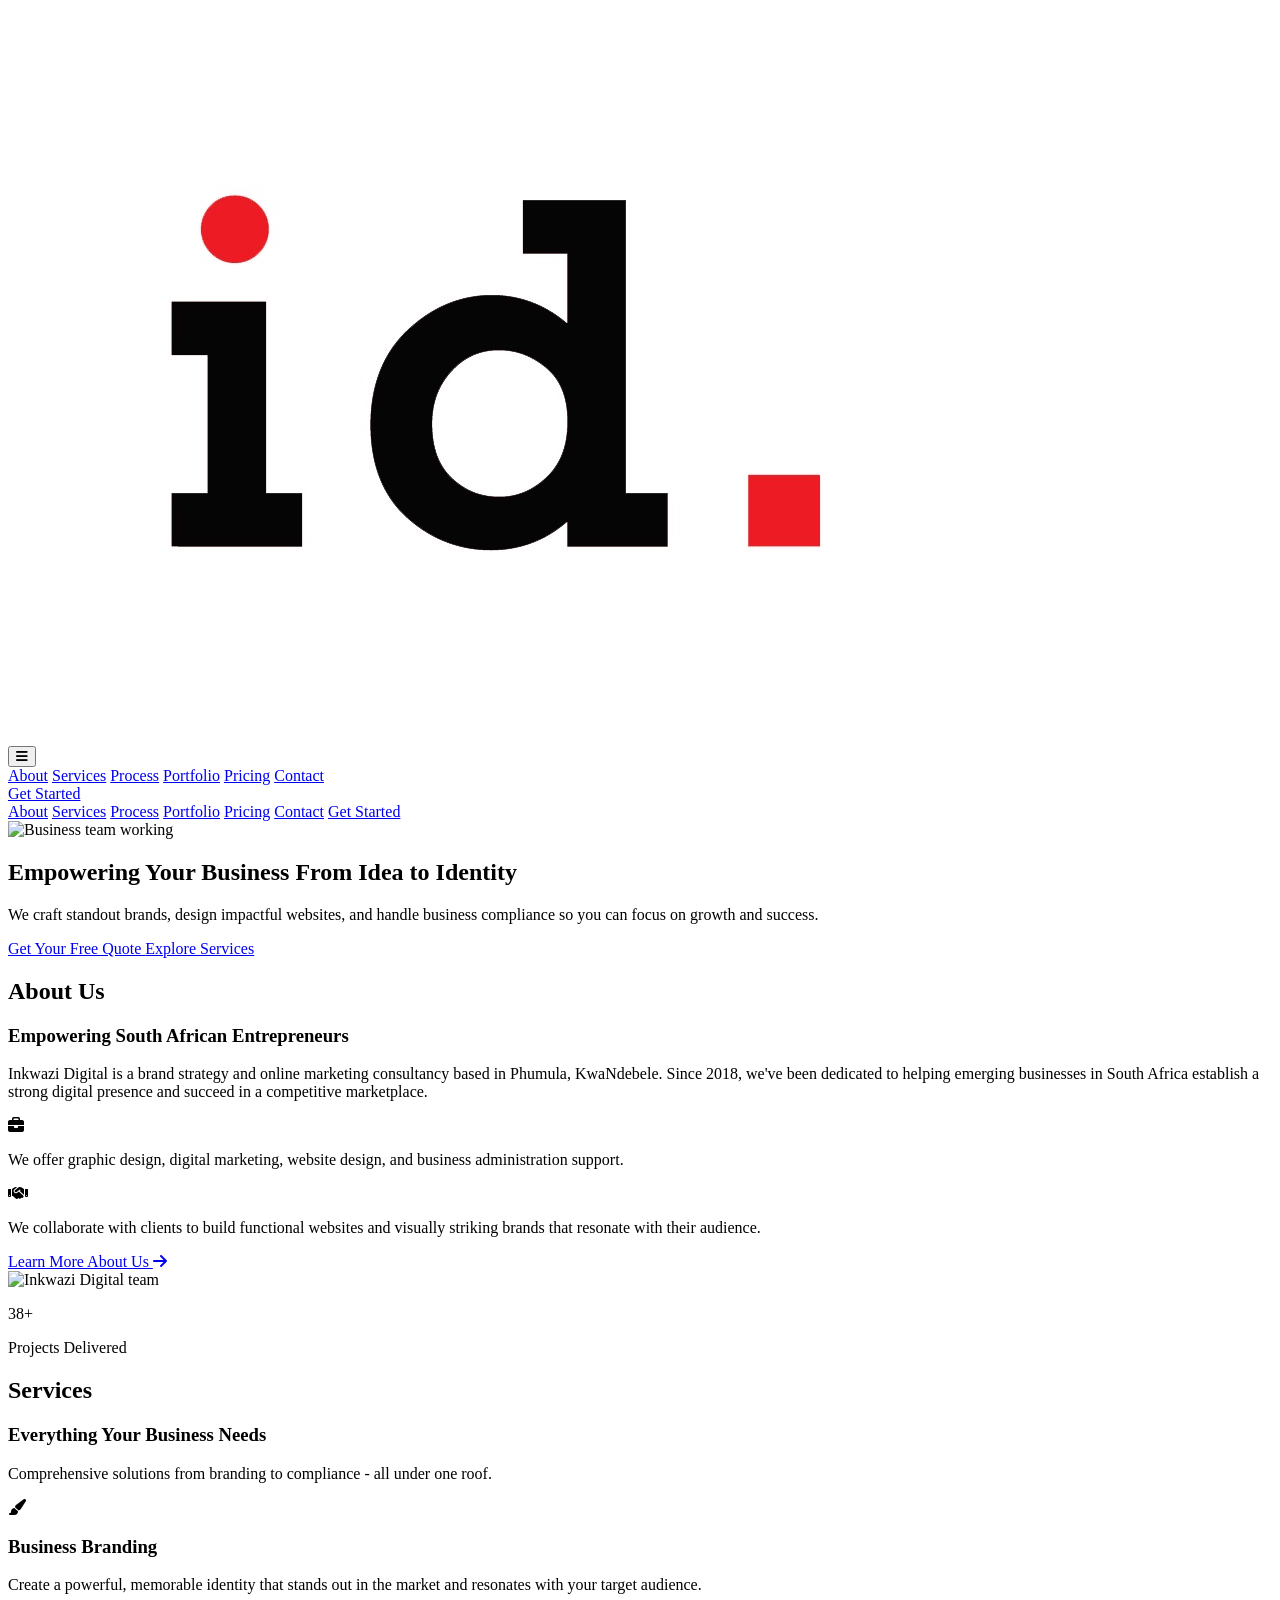
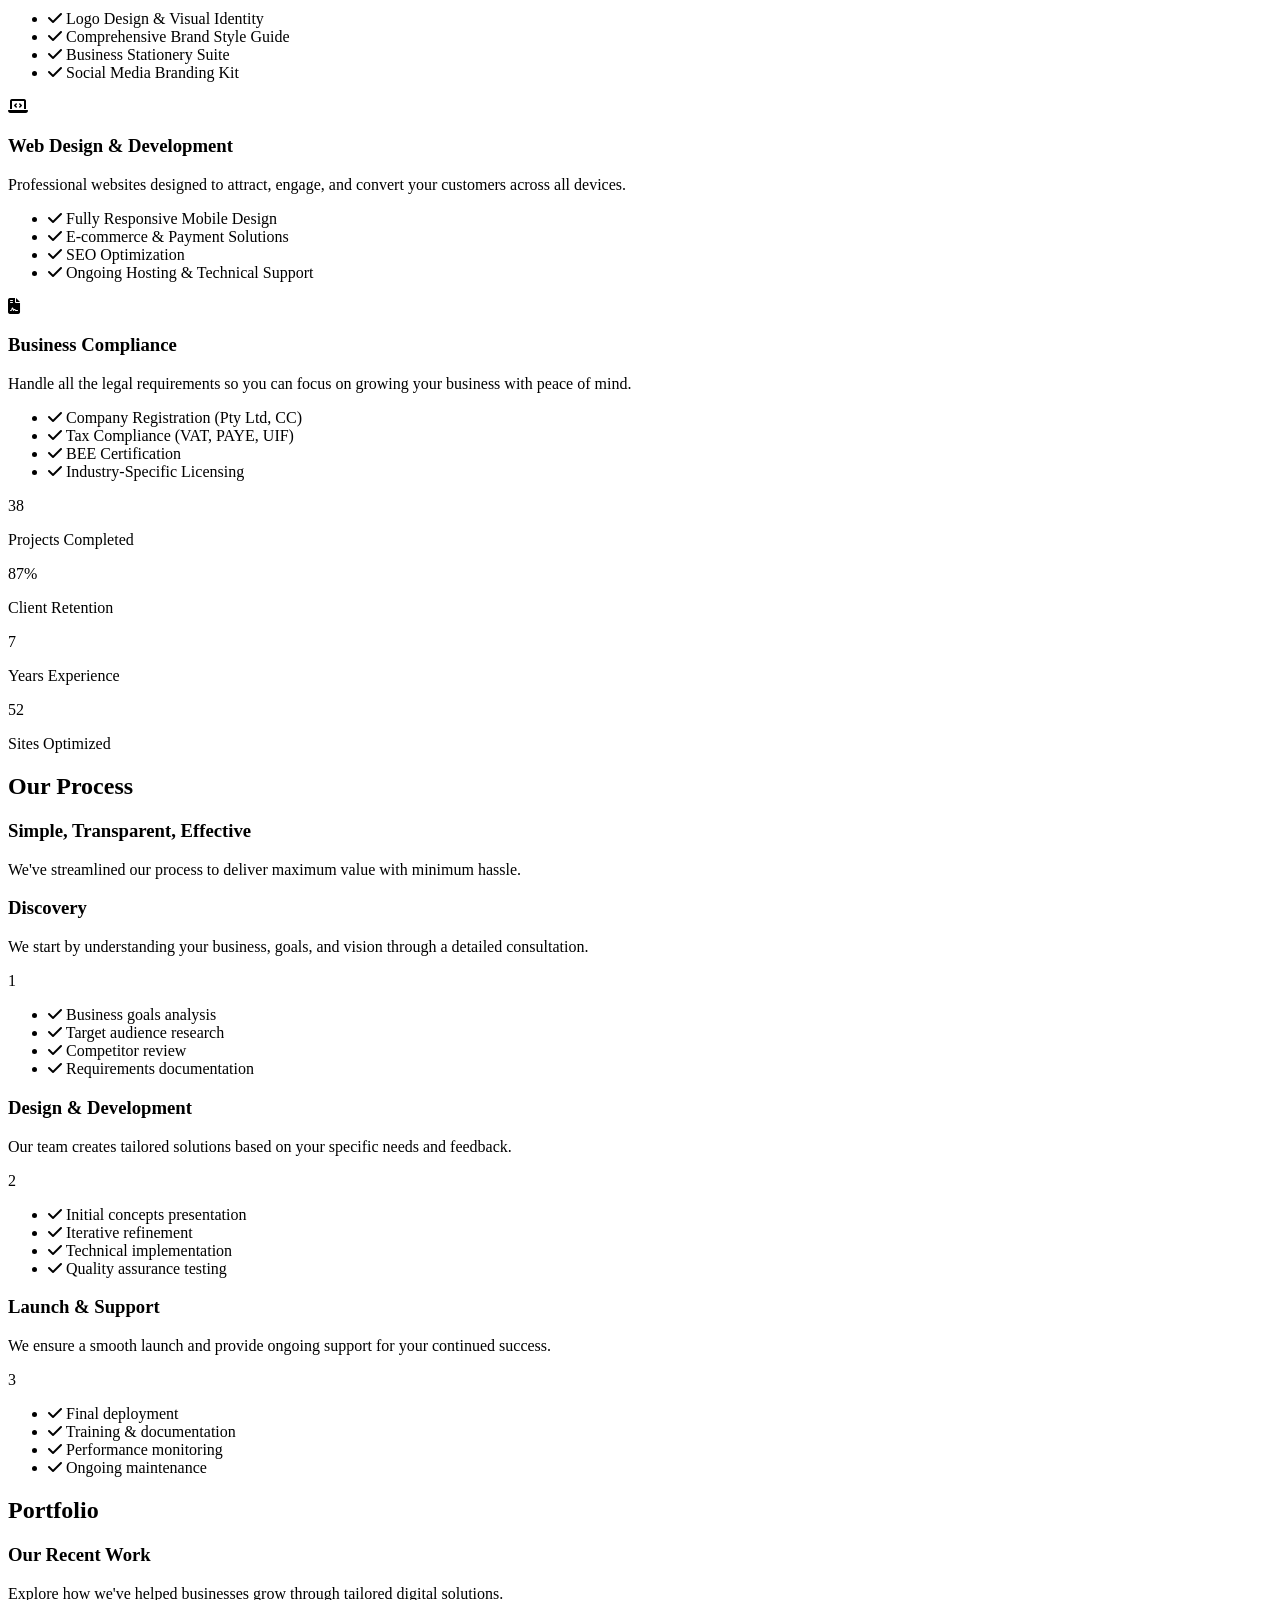
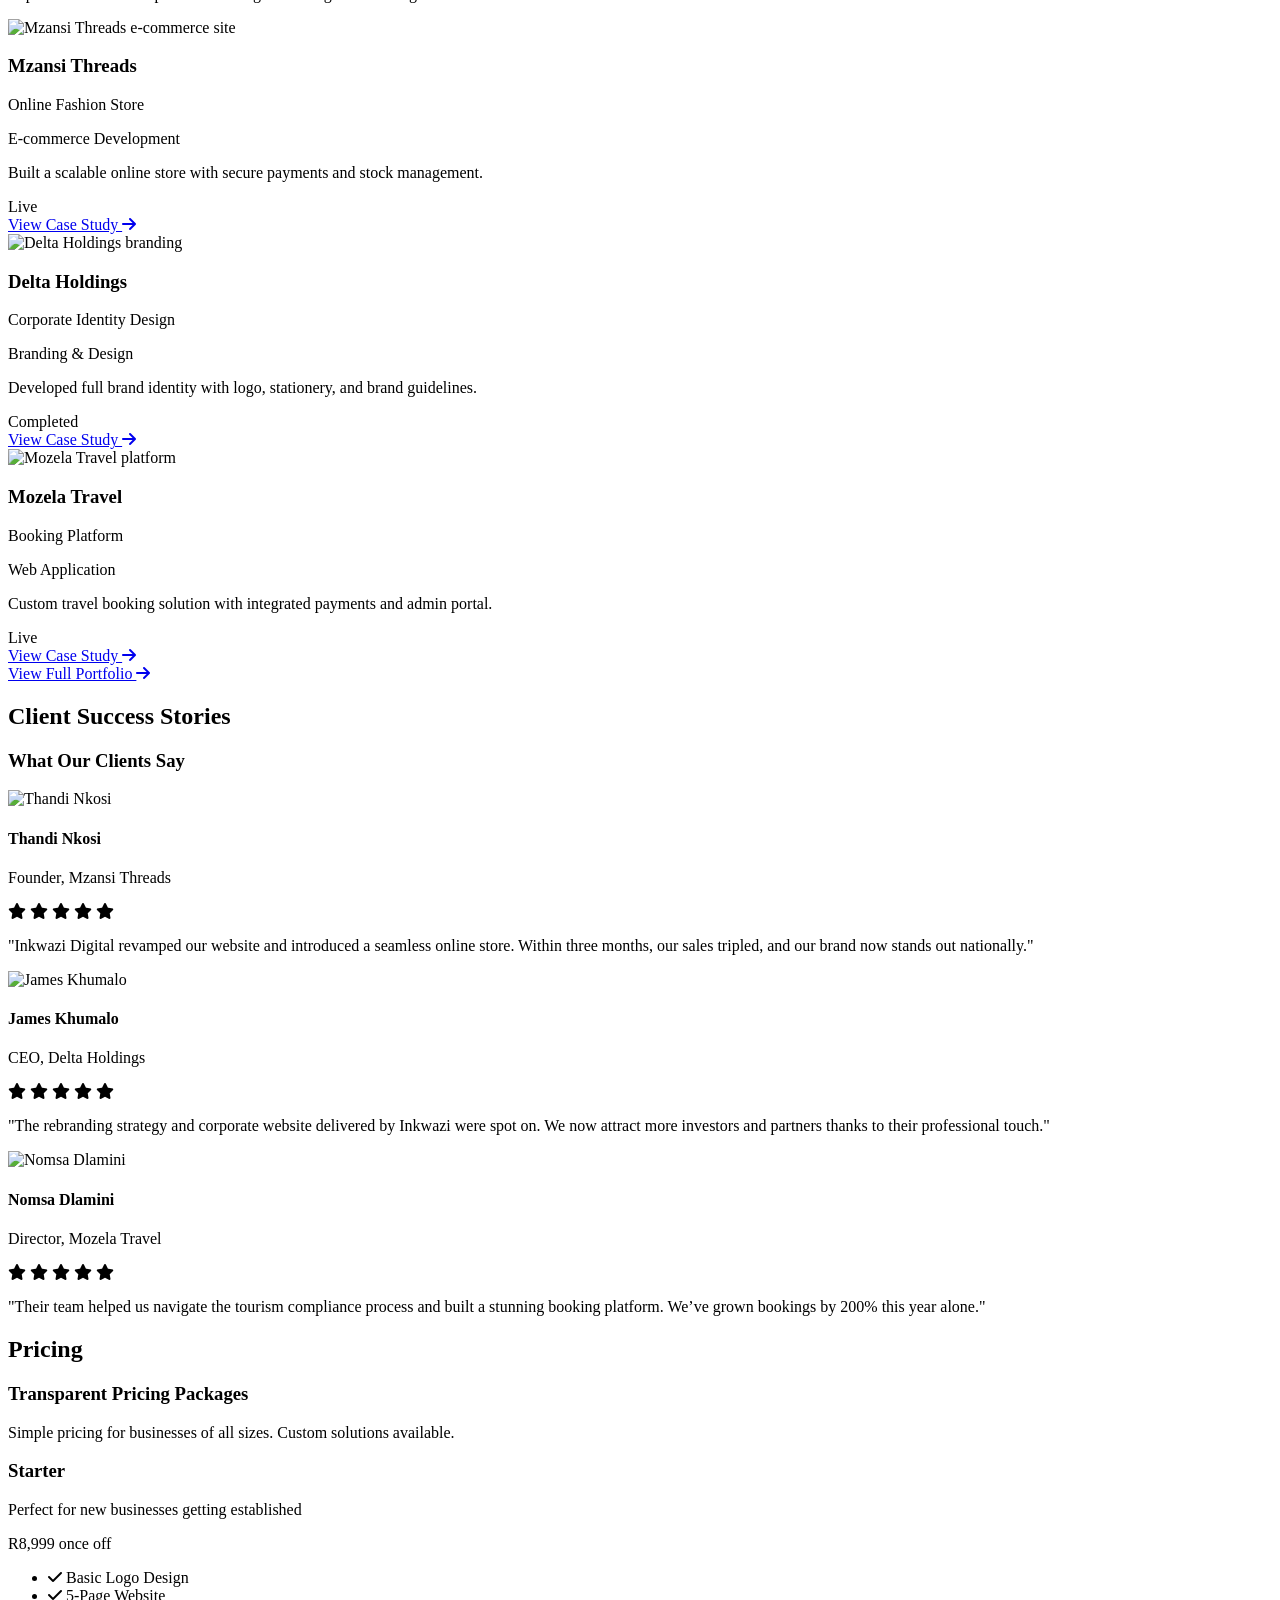
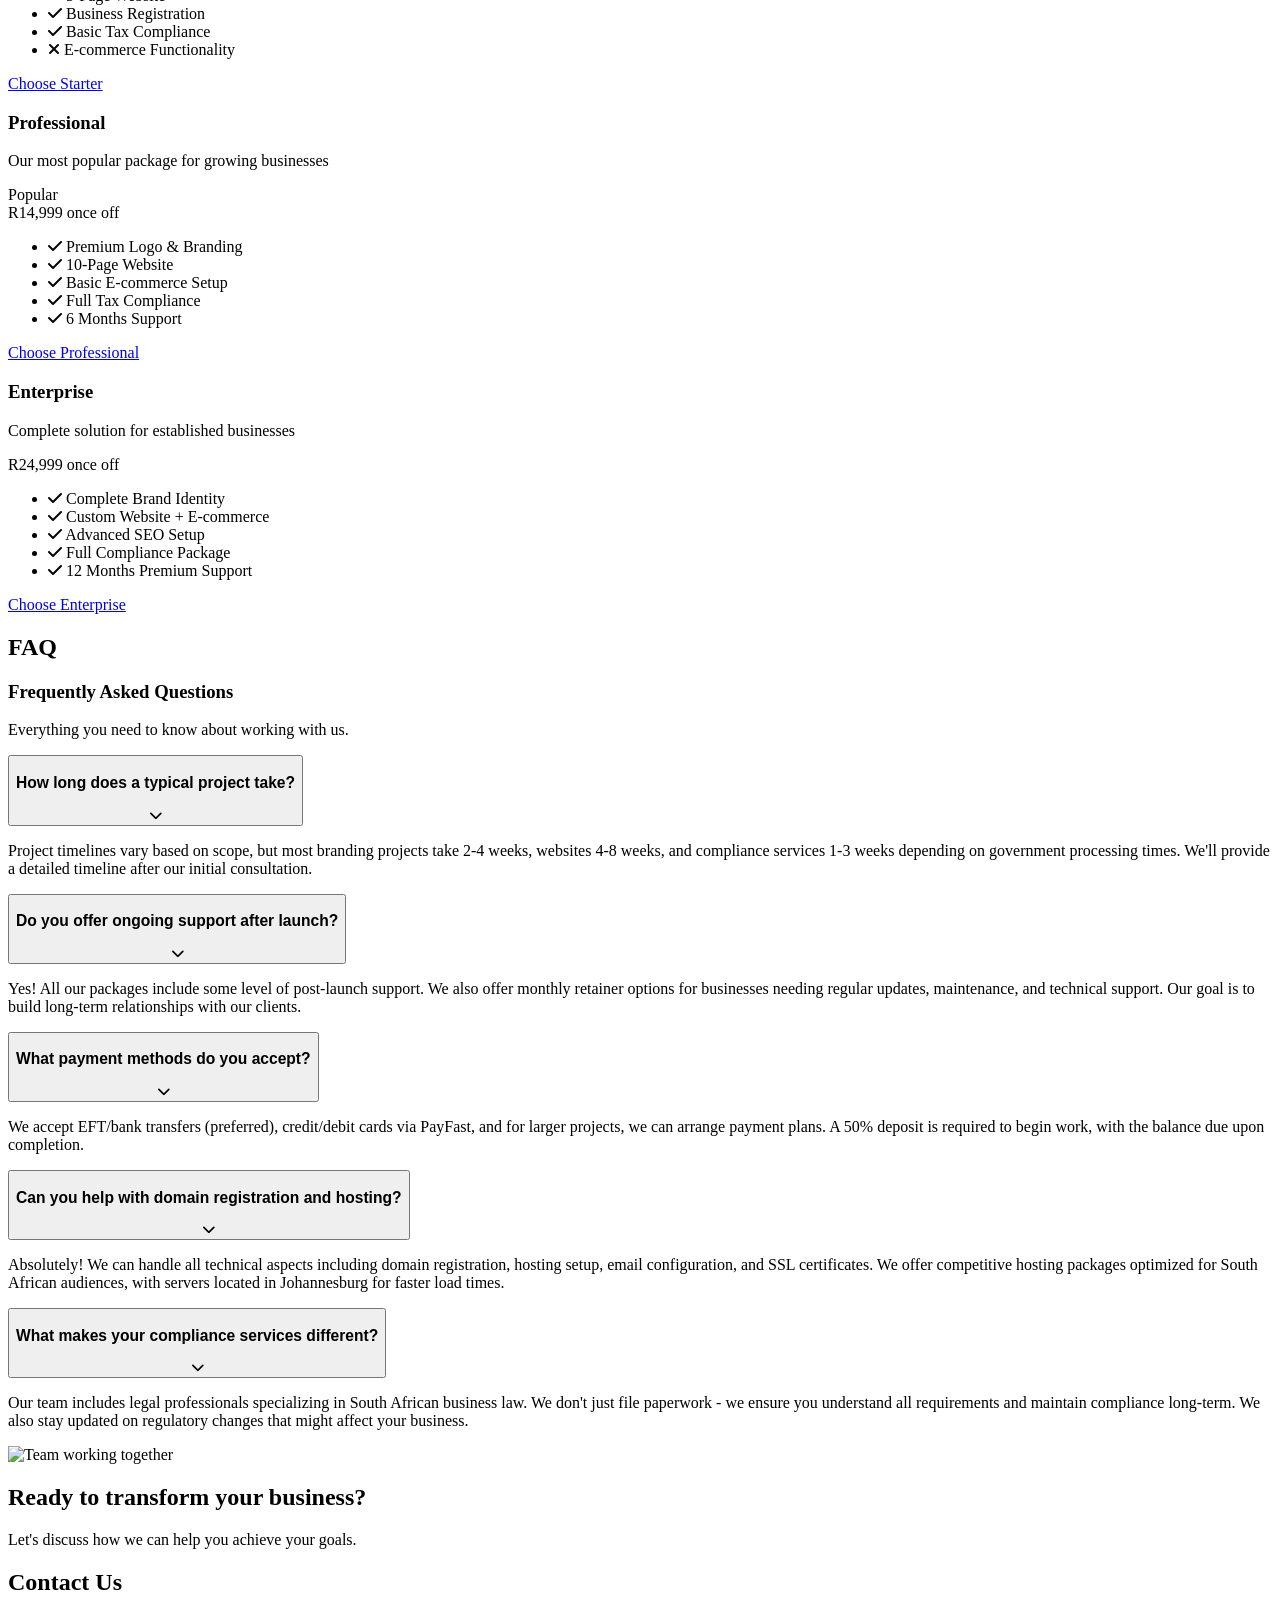
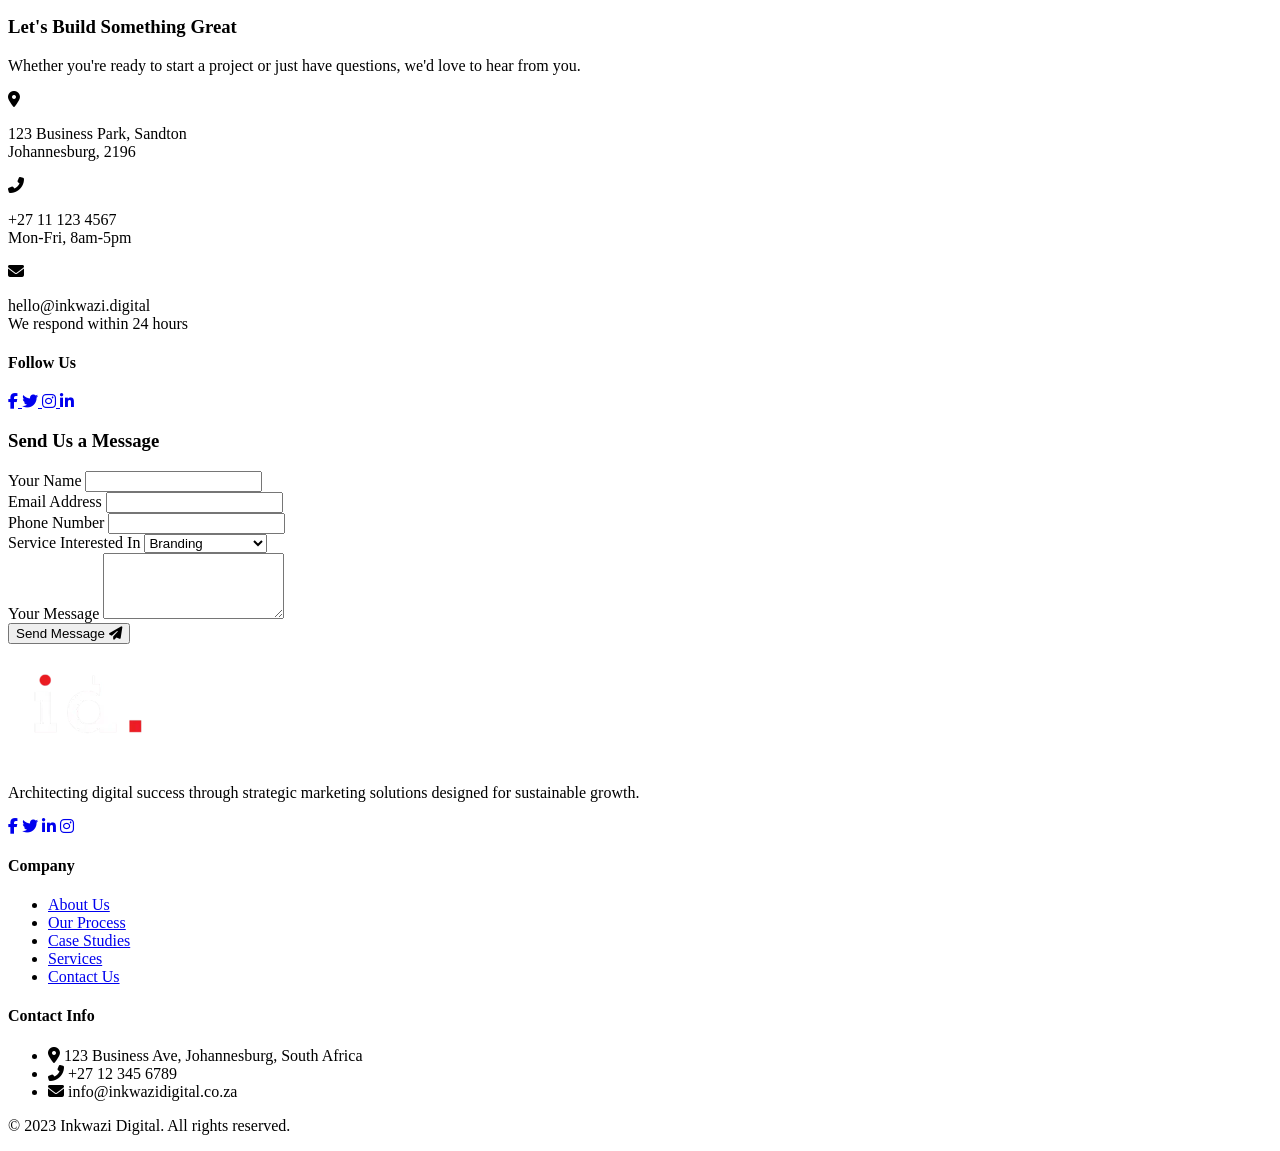
==== commit eec1166b: "dfdf" ====
--- a/index.html
+++ b/index.html
@@ -38,36 +38,110 @@
   <!-- Navigation -->
   <header class="bg-white shadow-md sticky top-0 z-50">
     <div class="container mx-auto px-4 sm:px-6 lg:px-8">
-      <div class="flex justify-between items-center py-4 md:justify-start md:space-x-10">
-        <div class="flex justify-start lg:w-0 lg:flex-1">
-          <a href="#" class="flex items-center">
-            <img src="images/WhatsApp Image 2025-06-09 at 11.19.27.jpeg" alt="Inkwazi Digital Logo" class="h-20 w-auto">
-          </a>
-        </div>
-        <div class="-mr-2 -my-2 md:hidden">
-          <button type="button" class="inline-flex items-center justify-center p-2 rounded-md text-gray-700 hover:text-primary focus:outline-none">
-            <span class="sr-only">Open menu</span>
-            <i class="fas fa-bars text-xl"></i>
-          </button>
-        </div>
-        <nav class="hidden md:flex space-x-8">
-          <a href="#services" class="text-base font-medium text-neutral-gray hover:text-primary transition duration-150">Services</a>
-          <a href="#process" class="text-base font-medium text-neutral-gray hover:text-primary transition duration-150">Process</a>
-          <a href="#portfolio" class="text-base font-medium text-neutral-gray hover:text-primary transition duration-150">Portfolio</a>
-          <a href="#pricing" class="text-base font-medium text-neutral-gray hover:text-primary transition duration-150">Pricing</a>
-          <a href="#about" class="text-base font-medium text-neutral-gray hover:text-primary transition duration-150">About</a>
-        </nav>
-        <div class="hidden md:flex items-center justify-end md:flex-1 lg:w-0">
-          <a href="#contact" class="ml-8 whitespace-nowrap inline-flex items-center justify-center px-4 py-2 border border-transparent rounded-md shadow-sm text-base font-medium text-white bg-primary hover:bg-primaryDark transition duration-150">
-            Get Started
-          </a>
-        </div>
-      </div>
-    </div>
-  </header>
+        <div class="flex justify-between items-center py-4 md:justify-start md:space-x-10">
+            <div class="flex justify-start lg:w-0 lg:flex-1">
+                <a href="#" class="flex items-center">
+                    <img src="images/WhatsApp Image 2025-06-09 at 11.19.27.jpeg" alt="Inkwazi Digital Logo" class="h-20 w-auto">
+                </a>
+            </div>
+            
+            <!-- Mobile menu button -->
+            <div class="-mr-2 -my-2 md:hidden">
+                <button type="button" id="mobile-menu-button" class="inline-flex items-center justify-center p-2 rounded-md text-gray-700 hover:text-primary focus:outline-none">
+                    <span class="sr-only">Open menu</span>
+                    <i class="fas fa-bars text-xl"></i>
+                </button>
+            </div>
+            
+            <!-- Desktop navigation -->
+            <nav class="hidden md:flex space-x-8">
+                <!-- <a href="#Home" class="text-base font-medium text-neutral-gray hover:text-primary transition duration-150">Home</a> -->
+                <a href="#about" class="text-base font-medium text-neutral-gray hover:text-primary transition duration-150">About</a>
+                <a href="#services" class="text-base font-medium text-neutral-gray hover:text-primary transition duration-150">Services</a>
+                <a href="#process" class="text-base font-medium text-neutral-gray hover:text-primary transition duration-150">Process</a>
+                <a href="#portfolio" class="text-base font-medium text-neutral-gray hover:text-primary transition duration-150">Portfolio</a>
+                <a href="#pricing" class="text-base font-medium text-neutral-gray hover:text-primary transition duration-150">Pricing</a>
+                <a href="#contact" class="text-base font-medium text-neutral-gray hover:text-primary transition duration-150">Contact</a>
+            </nav>
+            
+            <!-- Desktop CTA button -->
+            <div class="hidden md:flex items-center justify-end md:flex-1 lg:w-0">
+                <a href="#contact" class="ml-8 whitespace-nowrap inline-flex items-center justify-center px-4 py-2 border border-transparent rounded-md shadow-sm text-base font-medium text-white bg-primary hover:bg-primaryDark transition duration-150">
+                    Get Started
+                </a>
+            </div>
+        </div>
+    </div>
+    
+    <!-- Mobile menu (hidden by default) -->
+    <div class="md:hidden hidden origin-top absolute top-full left-0 right-0 bg-white shadow-lg" id="mobile-menu">
+        <div class="px-2 pt-2 pb-3 space-y-1 sm:px-3">
+            <!-- <a href="#Home" class="text-base font-medium text-neutral-gray hover:text-primary transition duration-150">Home</a> -->
+            <a href="#about" class="block px-3 py-2 rounded-md text-base font-medium text-neutral-gray hover:text-primary hover:bg-gray-50">About</a>
+            <a href="#services" class="block px-3 py-2 rounded-md text-base font-medium text-neutral-gray hover:text-primary hover:bg-gray-50">Services</a>
+            <a href="#process" class="block px-3 py-2 rounded-md text-base font-medium text-neutral-gray hover:text-primary hover:bg-gray-50">Process</a>
+            <a href="#portfolio" class="block px-3 py-2 rounded-md text-base font-medium text-neutral-gray hover:text-primary hover:bg-gray-50">Portfolio</a>
+            <a href="#pricing" class="block px-3 py-2 rounded-md text-base font-medium text-neutral-gray hover:text-primary hover:bg-gray-50">Pricing</a>
+            <a href="#contact" class="block px-3 py-2 rounded-md text-base font-medium text-neutral-gray hover:text-primary hover:bg-gray-50">Contact</a>
+            <a href="#contact" class="block w-full px-3 py-2 rounded-md text-base font-medium text-white bg-primary hover:bg-primaryDark text-center">
+                Get Started
+            </a>
+        </div>
+    </div>
+</header>
+
+<script>
+    document.addEventListener('DOMContentLoaded', function() {
+        const mobileMenuButton = document.getElementById('mobile-menu-button');
+        const mobileMenu = document.getElementById('mobile-menu');
+        
+        mobileMenuButton.addEventListener('click', function() {
+            const isHidden = mobileMenu.classList.contains('hidden');
+            
+            if (isHidden) {
+                // Show menu
+                mobileMenu.classList.remove('hidden');
+                mobileMenu.classList.add('animate-fadeInDown');
+                // Change icon to 'X'
+                mobileMenuButton.innerHTML = '<span class="sr-only">Close menu</span><i class="fas fa-times text-xl"></i>';
+            } else {
+                // Hide menu
+                mobileMenu.classList.add('hidden');
+                mobileMenu.classList.remove('animate-fadeInDown');
+                // Change icon back to bars
+                mobileMenuButton.innerHTML = '<span class="sr-only">Open menu</span><i class="fas fa-bars text-xl"></i>';
+            }
+        });
+        
+        // Close menu when clicking on a link
+        const mobileLinks = mobileMenu.querySelectorAll('a');
+        mobileLinks.forEach(link => {
+            link.addEventListener('click', function() {
+                mobileMenu.classList.add('hidden');
+                mobileMenuButton.innerHTML = '<span class="sr-only">Open menu</span><i class="fas fa-bars text-xl"></i>';
+            });
+        });
+    });
+</script>
+
+<style>
+    @keyframes fadeInDown {
+        from {
+            opacity: 0;
+            transform: translateY(-10px);
+        }
+        to {
+            opacity: 1;
+            transform: translateY(0);
+        }
+    }
+    .animate-fadeInDown {
+        animation: fadeInDown 0.3s ease-out;
+    }
+</style>
 
   <!-- Hero Section -->
-  <section class="relative bg-gradient-to-r from-primary to-primaryDark text-white overflow-hidden min-h-[85vh] flex items-center">
+  <section id="Home" class="relative bg-gradient-to-r from-primary to-primaryDark text-white overflow-hidden min-h-[85vh] flex items-center">
     <div class="absolute inset-0 z-0">
         <img class="w-full h-full object-cover opacity-30" src="https://images.unsplash.com/photo-1551434678-e076c223a692?ixlib=rb-1.2.1&ixid=eyJhcHBfaWQiOjEyMDd9&auto=format&fit=crop&w=2850&q=80" alt="Business team working">
         <div class="absolute inset-0 bg-black bg-opacity-40"></div>
@@ -86,7 +160,7 @@
                     <a href="#contact" class="inline-flex items-center justify-center px-6 py-3 text-base font-medium rounded-md text-primary bg-white hover:bg-gray-50 transition duration-150">
                         Get Your Free Quote
                     </a>
-                    <a href="#services" class="inline-flex items-center justify-center px-6 py-3 text-base font-medium rounded-md text-white bg-primaryDark hover:bg-opacity-90 transition duration-150">
+                    <a href="#services" class="inline-flex items-center justify-center px-6 py-3 text-base font-medium rounded-md text-white bg-secondary hover:bg-opacity-90 transition duration-150">
                         Explore Services
                     </a>
                 </div>
@@ -97,29 +171,6 @@
     </div>
 </section>
 
-  <!-- Trust Badges -->
-  <!-- <div class="bg-primaryLight py-8 border-b border-gray-200">
-    <div class="max-w-7xl mx-auto px-4 sm:px-6 lg:px-8">
-      <p class="text-center text-neutral-gray mb-6">Trusted by businesses across South Africa</p>
-      <div class="grid grid-cols-2 gap-8 md:grid-cols-4 lg:grid-cols-5">
-        <div class="col-span-1 flex justify-center items-center opacity-70 hover:opacity-100 transition duration-150">
-          <img class="h-12" src="https://tailwindui.com/img/logos/tuple-logo-gray-400.svg" alt="Tuple">
-        </div>
-        <div class="col-span-1 flex justify-center items-center opacity-70 hover:opacity-100 transition duration-150">
-          <img class="h-12" src="https://tailwindui.com/img/logos/mirage-logo-gray-400.svg" alt="Mirage">
-        </div>
-        <div class="col-span-1 flex justify-center items-center opacity-70 hover:opacity-100 transition duration-150">
-          <img class="h-12" src="https://tailwindui.com/img/logos/statickit-logo-gray-400.svg" alt="StaticKit">
-        </div>
-        <div class="col-span-1 flex justify-center items-center opacity-70 hover:opacity-100 transition duration-150">
-          <img class="h-12" src="https://tailwindui.com/img/logos/transistor-logo-gray-400.svg" alt="Transistor">
-        </div>
-        <div class="col-span-1 flex justify-center items-center opacity-70 hover:opacity-100 transition duration-150">
-          <img class="h-12" src="https://tailwindui.com/img/logos/workcation-logo-gray-400.svg" alt="Workcation">
-        </div>
-      </div>
-    </div>
-  </div> -->
 
   <!-- About Section -->
   <section id="about" class="py-16 bg-white">
@@ -128,56 +179,55 @@
         <div class="mb-12 lg:mb-0">
           <h2 class="text-base text-primary font-semibold tracking-wide uppercase">About Us</h2>
           <h3 class="mt-2 text-3xl font-extrabold tracking-tight text-primaryDark sm:text-4xl">
-            South African Business Experts
+            Empowering South African Entrepreneurs
           </h3>
           <p class="mt-4 text-lg text-neutral-gray">
-            Founded in 2018, Inkwazi Digital was born from a passion for helping South African businesses thrive in the digital age. We understand the unique challenges and opportunities of our local market.
+            Inkwazi Digital is a brand strategy and online marketing consultancy based in Phumula, KwaNdebele. Since 2018, we've been dedicated to helping emerging businesses in South Africa establish a strong digital presence and succeed in a competitive marketplace.
           </p>
-          
+  
           <div class="mt-8 space-y-6">
-            
-            
             <div class="flex items-start">
               <div class="flex-shrink-0 bg-primary rounded-md p-2">
-                <i class="fas fa-trophy text-white text-lg"></i>
+                <i class="fas fa-briefcase text-white text-lg"></i>
               </div>
               <div class="ml-4">
-                <h4 class="text-lg font-medium text-primaryDark">Proven Track Record</h4>
-                <p class="mt-1 text-neutral-gray">150+ successful projects completed for satisfied clients</p>
-              </div>
-            </div>
-            
+                <!-- <h4 class="text-lg font-medium text-primaryDark">Comprehensive Services</h4> -->
+                <p class="mt-1 text-neutral-gray text-sl">We offer graphic design, digital marketing, website design, and business administration support.</p>
+              </div>
+            </div>
+  
             <div class="flex items-start">
               <div class="flex-shrink-0 bg-primary rounded-md p-2">
-                <i class="fas fa-map-marker-alt text-white text-lg"></i>
+                <i class="fas fa-handshake text-white text-lg"></i>
               </div>
               <div class="ml-4">
-                <h4 class="text-lg font-medium text-primaryDark">Local Expertise</h4>
-                <p class="mt-1 text-neutral-gray">Deep understanding of South African business regulations and market dynamics</p>
-              </div>
-            </div>
-          </div>
-
+                <!-- <h4 class="text-lg font-medium text-primaryDark">Partnering for Growth</h4> -->
+                <p class="mt-1 text-neutral-gray">We collaborate with clients to build functional websites and visually striking brands that resonate with their audience.</p>
+              </div>
+            </div>
+          </div>
+  
           <div class="mt-10">
-            <a href="#contact" class="inline-flex items-center px-6 py-3 border border-transparent text-base font-medium rounded-md shadow-sm text-white bg-primary hover:bg-primaryDark transition duration-150">
+            <a href="about-page.html" class="inline-flex items-center px-6 py-3 border border-transparent text-base font-medium rounded-md shadow-sm text-white bg-primary hover:bg-primaryDark transition duration-150">
               Learn More About Us
               <i class="fas fa-arrow-right ml-2"></i>
             </a>
           </div>
         </div>
-        
+  
         <div class="relative">
           <img class="w-full rounded-lg shadow-xl" src="https://images.unsplash.com/photo-1522071820081-009f0129c71c?ixlib=rb-1.2.1&auto=format&fit=crop&w=800&q=80" alt="Inkwazi Digital team">
           <div class="absolute -bottom-6 -right-6 bg-accent p-6 rounded-lg shadow-lg hidden lg:block">
             <div class="text-center">
-              <p class="text-3xl font-bold text-primaryDark">12+</p>
-              <p class="text-primaryDark font-medium">Years Combined Experience</p>
+              <p class="text-3xl font-bold text-primaryDark">38+</p>
+              <p class="text-primaryDark font-medium">Projects Delivered</p>
             </div>
           </div>
         </div>
       </div>
     </div>
   </section>
+  
 
   <!-- Services Section -->
   <section id="services" class="py-16 bg-primaryLight">
@@ -225,12 +275,12 @@
                 <span class="text-primaryDark">Social Media Branding Kit</span>
               </li>
             </ul>
-            <div class="mt-8 ">
-              <a href="#contact" class="text-primary font-medium hover:text-primaryDark inline-flex items-center bg-secondaryLight px-4 py-2 rounded-md">
+            <!-- <div class="mt-8 ">
+              <a href="coming soon.html" class="text-primary font-medium hover:text-primaryDark inline-flex items-center bg-secondaryLight px-4 py-2 rounded-md">
                 Get Branding Help
                 <i class="fas fa-arrow-right ml-2"></i>
               </a>
-            </div>
+            </div> -->
           </div>
         </div>
 
@@ -266,12 +316,12 @@
                 <span class="text-primaryDark">Ongoing Hosting & Technical Support</span>
               </li>
             </ul>
-            <div class="mt-8">
-              <a href="#contact" class="text-primary font-medium hover:text-primaryDark inline-flex items-center">
+            <!-- <div class="mt-8">
+              <a href="coming soon.html" class="text-primary font-medium hover:text-primaryDark inline-flex items-center">
                 Get a Website Quote
                 <i class="fas fa-arrow-right ml-2"></i>
               </a>
-            </div>
+            </div> -->
           </div>
         </div>
 
@@ -307,15 +357,23 @@
                 <span class="text-primaryDark">Industry-Specific Licensing</span>
               </li>
             </ul>
-            <div class="mt-8">
-              <a href="#contact" class="text-primary font-medium hover:text-primaryDark inline-flex items-center">
+            <!-- <div class="mt-8">
+              <a href="coming soon.html" class="text-primary font-medium hover:text-primaryDark inline-flex items-center">
                 Get Compliance Help
                 <i class="fas fa-arrow-right ml-2"></i>
               </a>
-            </div>
-          </div>
-        </div>
-      </div>
+            </div> -->
+          </div>
+        </div>
+      </div>
+<!-- 
+        <div class="mt-12 text-center">
+            <a href="ServicesPage.html" class="inline-flex items-center px-6 py-3 border border-transparent text-base font-medium rounded-md shadow-sm text-white bg-primary hover:bg-primaryDark transition duration-150">
+            Request a Service
+            <i class="fas fa-arrow-right ml-2"></i>
+            </a>
+        </div> -->
+
     </div>
   </section>
 
@@ -324,24 +382,25 @@
     <div class="max-w-7xl mx-auto px-4 sm:px-6 lg:px-8">
       <div class="grid grid-cols-2 gap-8 md:grid-cols-4 text-center">
         <div class="p-6">
-          <div class="text-4xl font-bold mb-2" data-count="150">150+</div>
+          <div class="text-4xl font-bold mb-2" data-count="38">38</div>
           <p class="text-primaryLight uppercase text-sm tracking-wider">Projects Completed</p>
         </div>
         <div class="p-6">
-          <div class="text-4xl font-bold mb-2" data-count="95">95%</div>
+          <div class="text-4xl font-bold mb-2" data-count="87">87%</div>
           <p class="text-primaryLight uppercase text-sm tracking-wider">Client Retention</p>
         </div>
         <div class="p-6">
-          <div class="text-4xl font-bold mb-2" data-count="12">12+</div>
+          <div class="text-4xl font-bold mb-2" data-count="7">7</div>
           <p class="text-primaryLight uppercase text-sm tracking-wider">Years Experience</p>
         </div>
         <div class="p-6">
-          <div class="text-4xl font-bold mb-2" data-count="300">300+</div>
+          <div class="text-4xl font-bold mb-2" data-count="52">52</div>
           <p class="text-primaryLight uppercase text-sm tracking-wider">Sites Optimized</p>
         </div>
       </div>
     </div>
   </section>
+  
 
   <!-- Process Section -->
   <section id="process" class="py-16 bg-white">
@@ -359,7 +418,7 @@
       <div class="mt-12">
         <div class="relative">
           <!-- Timeline line -->
-          <div class="hidden md:block absolute top-0 left-1/2 h-full w-0.5 bg-gray-200 transform -translate-x-1/2"></div>
+          <div class="hidden md:block absolute top-0 left-1/2 h-full w-0.5 bg-gray-500 transform -translate-x-1/2"></div>
           
           <!-- Step 1 -->
           <div class="relative mb-16 md:flex md:items-center md:justify-between">
@@ -485,107 +544,100 @@
           Our Recent Work
         </h3>
         <p class="mt-4 max-w-2xl text-xl text-neutral-gray mx-auto">
-          See how we've helped businesses like yours succeed.
+          Explore how we've helped businesses grow through tailored digital solutions.
         </p>
       </div>
-
+  
       <div class="mt-12 grid grid-cols-1 gap-8 md:grid-cols-2 lg:grid-cols-3">
-        <!-- Portfolio Item 1 -->
+        
+        <!-- Project 1 -->
         <div class="group relative bg-white rounded-xl overflow-hidden shadow-lg hover:shadow-xl transition duration-300">
           <div class="relative h-64 w-full overflow-hidden">
-            <img src="https://images.unsplash.com/photo-1497366754035-f200968a6e72?ixlib=rb-1.2.1&ixid=eyJhcHBfaWQiOjEyMDd9&auto=format&fit=crop&w=800&q=80" alt="Mzansi Threads e-commerce site" class="w-full h-full object-cover group-hover:scale-105 transition duration-300">
+            <img src="https://images.unsplash.com/photo-1497366754035-f200968a6e72?auto=format&fit=crop&w=800&q=80" alt="Mzansi Threads e-commerce site" class="w-full h-full object-cover group-hover:scale-105 transition duration-300">
             <div class="absolute inset-0 bg-gradient-to-t from-primaryDark via-transparent to-transparent opacity-70"></div>
             <div class="absolute bottom-0 left-0 p-6">
               <h3 class="text-xl font-bold text-white">Mzansi Threads</h3>
-              <p class="mt-1 text-primaryLight">E-commerce Fashion Store</p>
+              <p class="mt-1 text-primaryLight">Online Fashion Store</p>
             </div>
           </div>
           <div class="p-6">
             <div class="flex justify-between items-start">
               <div>
-                <p class="text-sm text-neutral-gray">E-commerce Solution</p>
-                <p class="mt-2 text-sm text-primaryDark">Complete online store with payment integration and inventory management</p>
-              </div>
-              <span class="inline-flex items-center px-3 py-1 rounded-full text-xs font-medium bg-green-100 text-green-800">
-                Live
-              </span>
+                <p class="text-sm text-neutral-gray">E-commerce Development</p>
+                <p class="mt-2 text-sm text-primaryDark">Built a scalable online store with secure payments and stock management.</p>
+              </div>
+              <span class="inline-flex items-center px-3 py-1 rounded-full text-xs font-medium bg-green-100 text-green-800">Live</span>
             </div>
             <div class="mt-6">
               <a href="#" class="text-sm font-medium text-primary hover:text-primaryDark inline-flex items-center">
-                View Case Study
-                <i class="fas fa-arrow-right ml-2"></i>
+                View Case Study <i class="fas fa-arrow-right ml-2"></i>
               </a>
             </div>
           </div>
         </div>
-
-        <!-- Portfolio Item 2 -->
+  
+        <!-- Project 2 -->
         <div class="group relative bg-white rounded-xl overflow-hidden shadow-lg hover:shadow-xl transition duration-300">
           <div class="relative h-64 w-full overflow-hidden">
-            <img src="https://images.unsplash.com/photo-1542744173-8e7e53415bb0?ixlib=rb-1.2.1&ixid=eyJhcHBfaWQiOjEyMDd9&auto=format&fit=crop&w=800&q=80" alt="Delta Holdings corporate branding" class="w-full h-full object-cover group-hover:scale-105 transition duration-300">
+            <img src="https://images.unsplash.com/photo-1542744173-8e7e53415bb0?auto=format&fit=crop&w=800&q=80" alt="Delta Holdings branding" class="w-full h-full object-cover group-hover:scale-105 transition duration-300">
             <div class="absolute inset-0 bg-gradient-to-t from-primaryDark via-transparent to-transparent opacity-70"></div>
             <div class="absolute bottom-0 left-0 p-6">
               <h3 class="text-xl font-bold text-white">Delta Holdings</h3>
-              <p class="mt-1 text-primaryLight">Corporate Brand Identity</p>
+              <p class="mt-1 text-primaryLight">Corporate Identity Design</p>
             </div>
           </div>
           <div class="p-6">
             <div class="flex justify-between items-start">
               <div>
-                <p class="text-sm text-neutral-gray">Branding Package</p>
-                <p class="mt-2 text-sm text-primaryDark">Complete corporate identity including logo, stationery and brand guidelines</p>
-              </div>
-              <span class="inline-flex items-center px-3 py-1 rounded-full text-xs font-medium bg-green-100 text-green-800">
-                Completed
-              </span>
+                <p class="text-sm text-neutral-gray">Branding & Design</p>
+                <p class="mt-2 text-sm text-primaryDark">Developed full brand identity with logo, stationery, and brand guidelines.</p>
+              </div>
+              <span class="inline-flex items-center px-3 py-1 rounded-full text-xs font-medium bg-green-100 text-green-800">Completed</span>
             </div>
             <div class="mt-6">
               <a href="#" class="text-sm font-medium text-primary hover:text-primaryDark inline-flex items-center">
-                View Case Study
-                <i class="fas fa-arrow-right ml-2"></i>
+                View Case Study <i class="fas fa-arrow-right ml-2"></i>
               </a>
             </div>
           </div>
         </div>
-
-        <!-- Portfolio Item 3 -->
+  
+        <!-- Project 3 -->
         <div class="group relative bg-white rounded-xl overflow-hidden shadow-lg hover:shadow-xl transition duration-300">
           <div class="relative h-64 w-full overflow-hidden">
-            <img src="https://images.unsplash.com/photo-1551434678-e076c223a692?ixlib=rb-1.2.1&ixid=eyJhcHBfaWQiOjEyMDd9&auto=format&fit=crop&w=800&q=80" alt="Mozela Travel booking platform" class="w-full h-full object-cover group-hover:scale-105 transition duration-300">
+            <img src="https://images.unsplash.com/photo-1551434678-e076c223a692?auto=format&fit=crop&w=800&q=80" alt="Mozela Travel platform" class="w-full h-full object-cover group-hover:scale-105 transition duration-300">
             <div class="absolute inset-0 bg-gradient-to-t from-primaryDark via-transparent to-transparent opacity-70"></div>
             <div class="absolute bottom-0 left-0 p-6">
               <h3 class="text-xl font-bold text-white">Mozela Travel</h3>
-              <p class="mt-1 text-primaryLight">Travel Booking Platform</p>
+              <p class="mt-1 text-primaryLight">Booking Platform</p>
             </div>
           </div>
           <div class="p-6">
             <div class="flex justify-between items-start">
               <div>
                 <p class="text-sm text-neutral-gray">Web Application</p>
-                <p class="mt-2 text-sm text-primaryDark">Custom booking system with payment processing and admin dashboard</p>
-              </div>
-              <span class="inline-flex items-center px-3 py-1 rounded-full text-xs font-medium bg-green-100 text-green-800">
-                Live
-              </span>
+                <p class="mt-2 text-sm text-primaryDark">Custom travel booking solution with integrated payments and admin portal.</p>
+              </div>
+              <span class="inline-flex items-center px-3 py-1 rounded-full text-xs font-medium bg-green-100 text-green-800">Live</span>
             </div>
             <div class="mt-6">
               <a href="#" class="text-sm font-medium text-primary hover:text-primaryDark inline-flex items-center">
-                View Case Study
-                <i class="fas fa-arrow-right ml-2"></i>
+                View Case Study <i class="fas fa-arrow-right ml-2"></i>
               </a>
             </div>
           </div>
         </div>
       </div>
-
+  
       <div class="mt-12 text-center">
-        <a href="#" class="inline-flex items-center px-6 py-3 border border-transparent text-base font-medium rounded-md shadow-sm text-white bg-primary hover:bg-primaryDark transition duration-150">
+        <a href="porfolio.html" class="inline-flex items-center px-6 py-3 border border-transparent text-base font-medium rounded-md shadow-sm text-white bg-primary hover:bg-primaryDark transition duration-150">
           View Full Portfolio
           <i class="fas fa-arrow-right ml-2"></i>
         </a>
       </div>
     </div>
   </section>
+  
 
   <!-- Testimonials Section -->
   <section class="py-16 bg-primary text-white">
@@ -596,7 +648,7 @@
           What Our Clients Say
         </h3>
       </div>
-
+  
       <div class="mt-12 grid grid-cols-1 gap-8 md:grid-cols-3">
         <!-- Testimonial 1 -->
         <div class="bg-white/10 backdrop-blur-sm p-8 rounded-xl">
@@ -606,7 +658,7 @@
             </div>
             <div>
               <h4 class="font-bold">Thandi Nkosi</h4>
-              <p class="text-sm text-primaryLight">Owner, Mzansi Threads</p>
+              <p class="text-sm text-primaryLight">Founder, Mzansi Threads</p>
             </div>
           </div>
           <div class="flex mb-2">
@@ -617,10 +669,10 @@
             <i class="fas fa-star text-accent"></i>
           </div>
           <p class="text-primaryLight">
-            "Inkwazi Digital transformed our online presence completely. Our e-commerce site has seen a 300% increase in sales since launch. Their team understood our vision perfectly."
+            "Inkwazi Digital revamped our website and introduced a seamless online store. Within three months, our sales tripled, and our brand now stands out nationally."
           </p>
         </div>
-
+  
         <!-- Testimonial 2 -->
         <div class="bg-white/10 backdrop-blur-sm p-8 rounded-xl">
           <div class="flex items-center mb-4">
@@ -640,10 +692,10 @@
             <i class="fas fa-star text-accent"></i>
           </div>
           <p class="text-primaryLight">
-            "The branding package exceeded our expectations. We now have a cohesive, professional identity that sets us apart in our industry. Highly recommended!"
+            "The rebranding strategy and corporate website delivered by Inkwazi were spot on. We now attract more investors and partners thanks to their professional touch."
           </p>
         </div>
-
+  
         <!-- Testimonial 3 -->
         <div class="bg-white/10 backdrop-blur-sm p-8 rounded-xl">
           <div class="flex items-center mb-4">
@@ -663,12 +715,13 @@
             <i class="fas fa-star text-accent"></i>
           </div>
           <p class="text-primaryLight">
-            "From compliance to website development, Inkwazi handled everything seamlessly. Their local expertise saved us countless hours of frustration with regulations."
+            "Their team helped us navigate the tourism compliance process and built a stunning booking platform. We’ve grown bookings by 200% this year alone."
           </p>
         </div>
       </div>
     </div>
   </section>
+  
 
   <!-- Pricing Section -->
   <section id="pricing" class="py-16 bg-white">
@@ -966,7 +1019,7 @@
                 <i class="fas fa-map-marker-alt text-white"></i>
               </div>
               <div class="ml-4">
-                <h4 class="text-lg font-medium text-primaryDark">Our Office</h4>
+                <!-- <h4 class="text-lg font-medium text-primaryDark">Our Office</h4> -->
                 <p class="mt-1 text-neutral-gray">123 Business Park, Sandton<br>Johannesburg, 2196</p>
               </div>
             </div>
@@ -976,7 +1029,7 @@
                 <i class="fas fa-phone-alt text-white"></i>
               </div>
               <div class="ml-4">
-                <h4 class="text-lg font-medium text-primaryDark">Phone</h4>
+                <!-- <h4 class="text-lg font-medium text-primaryDark">Phone</h4> -->
                 <p class="mt-1 text-neutral-gray">+27 11 123 4567<br>Mon-Fri, 8am-5pm</p>
               </div>
             </div>
@@ -986,7 +1039,7 @@
                 <i class="fas fa-envelope text-white"></i>
               </div>
               <div class="ml-4">
-                <h4 class="text-lg font-medium text-primaryDark">Email</h4>
+                <!-- <h4 class="text-lg font-medium text-primaryDark">Email</h4> -->
                 <p class="mt-1 text-neutral-gray">hello@inkwazi.digital<br>We respond within 24 hours</p>
               </div>
             </div>
@@ -994,7 +1047,7 @@
 
           <div class="mt-12">
             <h4 class="text-lg font-medium text-primaryDark">Follow Us</h4>
-            <div class="mt-4 flex space-x-6">
+            <div class="mt-4 flex space-x-8">
               <a href="#" class="text-neutral-gray hover:text-primary transition duration-150">
                 <i class="fab fa-facebook-f text-xl"></i>
               </a>
@@ -1058,44 +1111,37 @@
   </section>
 
   <!-- Footer -->
-  <footer class="footer pt-16 pb-8 bg-gray-800">
-    <div class="container mx-auto px-4">
-        <div class="grid grid-cols-1 md:grid-cols-2 lg:grid-cols-4 gap-12 mb-12">
+<footer class="pt-16 pb-8 bg-gray-900">
+    <div class="max-w-7xl mx-auto px-4 sm:px-6 lg:px-8">
+        <div class="grid grid-cols-1 md:grid-cols-3 gap-12 mb-12">
+            <!-- Brand & Social -->
             <div>
-                <img src="images/logo_inkwazi.webp" alt="Inkwazi Digital Logo" class="h-20 w-auto mb-6">
-                <p class="text-neutral-light mb-6">
+                <img src="images/logo_inkwazi.webp" alt="Inkwazi Digital Logo" class="h-16 w-auto mb-6">
+                <p class="text-primaryLight mb-6">
                     Architecting digital success through strategic marketing solutions designed for sustainable growth.
                 </p>
                 <div class="flex space-x-4">
-                    <a href="#" class="social-icon text-white"><i class="fab fa-facebook-f"></i></a>
-                    <a href="#" class="social-icon text-white"><i class="fab fa-twitter"></i></a>
-                    <a href="#" class="social-icon text-white"><i class="fab fa-linkedin-in"></i></a>
-                    <a href="#" class="social-icon text-white"><i class="fab fa-instagram"></i></a>
+                    <a href="#" class="text-primaryLight hover:text-accent transition"><i class="fab fa-facebook-f"></i></a>
+                    <a href="#" class="text-primaryLight hover:text-accent transition"><i class="fab fa-twitter"></i></a>
+                    <a href="#" class="text-primaryLight hover:text-accent transition"><i class="fab fa-linkedin-in"></i></a>
+                    <a href="#" class="text-primaryLight hover:text-accent transition"><i class="fab fa-instagram"></i></a>
                 </div>
             </div>
-            <div>
-                <h4 class="text-white font-bold text-lg mb-6">Services</h4>
-                <ul class="space-y-3">
-                    <li><a href="#" class="text-neutral-light hover:text-white transition duration-300">SEO Services</a></li>
-                    <li><a href="#" class="text-neutral-light hover:text-white transition duration-300">PPC Advertising</a></li>
-                    <li><a href="#" class="text-neutral-light hover:text-white transition duration-300">Social Media Marketing</a></li>
-                    <li><a href="#" class="text-neutral-light hover:text-white transition duration-300">Web Design & Development</a></li>
-                    <li><a href="#" class="text-neutral-light hover:text-white transition duration-300">Content Marketing</a></li>
-                </ul>
-            </div>
+            <!-- Company Links -->
             <div>
                 <h4 class="text-white font-bold text-lg mb-6">Company</h4>
                 <ul class="space-y-3">
-                    <li><a href="#" class="text-neutral-light hover:text-white transition duration-300">About Us</a></li>
-                    <li><a href="#" class="text-neutral-light hover:text-white transition duration-300">Our Process</a></li>
-                    <li><a href="#" class="text-neutral-light hover:text-white transition duration-300">Case Studies</a></li>
-                    <li><a href="#" class="text-neutral-light hover:text-white transition duration-300">Blog</a></li>
-                    <li><a href="#" class="text-neutral-light hover:text-white transition duration-300">Contact Us</a></li>
+                    <li><a href="#about" class="text-primaryLight hover:text-accent transition">About Us</a></li>
+                    <li><a href="#process" class="text-primaryLight hover:text-accent transition">Our Process</a></li>
+                    <li><a href="#portfolio" class="text-primaryLight hover:text-accent transition">Case Studies</a></li>
+                    <li><a href="#services" class="text-primaryLight hover:text-accent transition">Services</a></li>
+                    <li><a href="#contact" class="text-primaryLight hover:text-accent transition">Contact Us</a></li>
                 </ul>
             </div>
+            <!-- Contact Info -->
             <div>
                 <h4 class="text-white font-bold text-lg mb-6">Contact Info</h4>
-                <ul class="space-y-3 text-neutral-light">
+                <ul class="space-y-3 text-primaryLight">
                     <li class="flex items-start">
                         <i class="fas fa-map-marker-alt mt-1 mr-3 text-sm"></i>
                         <span>123 Business Ave, Johannesburg, South Africa</span>
@@ -1111,16 +1157,16 @@
                 </ul>
             </div>
         </div>
-        <div class="border-t border-primary-medium pt-8">
+        <div class="border-t border-white pt-8">
             <div class="flex flex-col md:flex-row justify-between items-center">
-                <p class="text-neutral-light text-sm mb-4 md:mb-0">
+                <p class="text-primaryLight text-sm mb-4 md:mb-0">
                     &copy; 2023 Inkwazi Digital. All rights reserved.
                 </p>
-                <div class="flex space-x-6">
-                    <a href="#" class="text-neutral-light hover:text-white text-sm transition duration-300">Privacy Policy</a>
-                    <a href="#" class="text-neutral-light hover:text-white text-sm transition duration-300">Terms of Service</a>
-                    <a href="#" class="text-neutral-light hover:text-white text-sm transition duration-300">Sitemap</a>
-                </div>
+                <!-- <div class="flex space-x-6">
+                    <a href="#" class="text-primaryLight hover:text-accent text-sm transition">Privacy Policy</a>
+                    <a href="#" class="text-primaryLight hover:text-accent text-sm transition">Terms of Service</a>
+                    <a href="#" class="text-primaryLight hover:text-accent text-sm transition">Sitemap</a>
+                </div> -->
             </div>
         </div>
     </div>
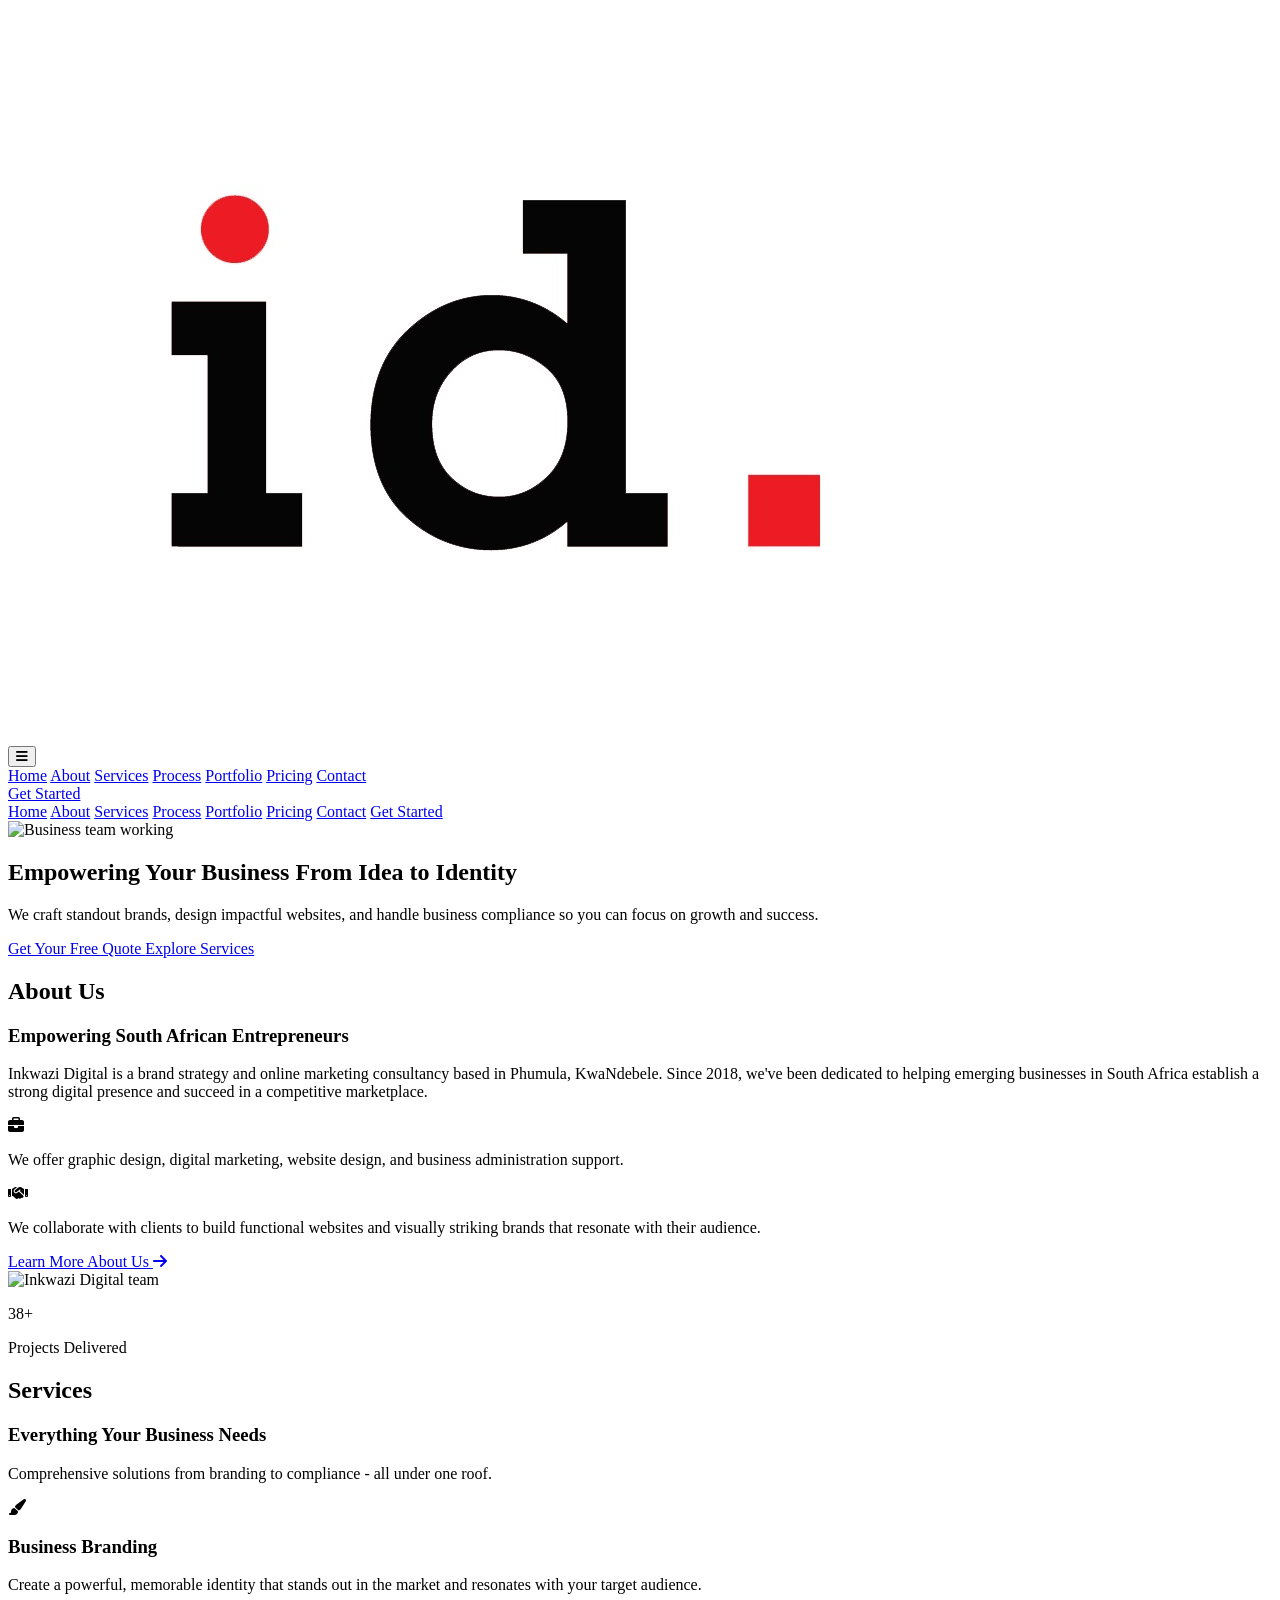
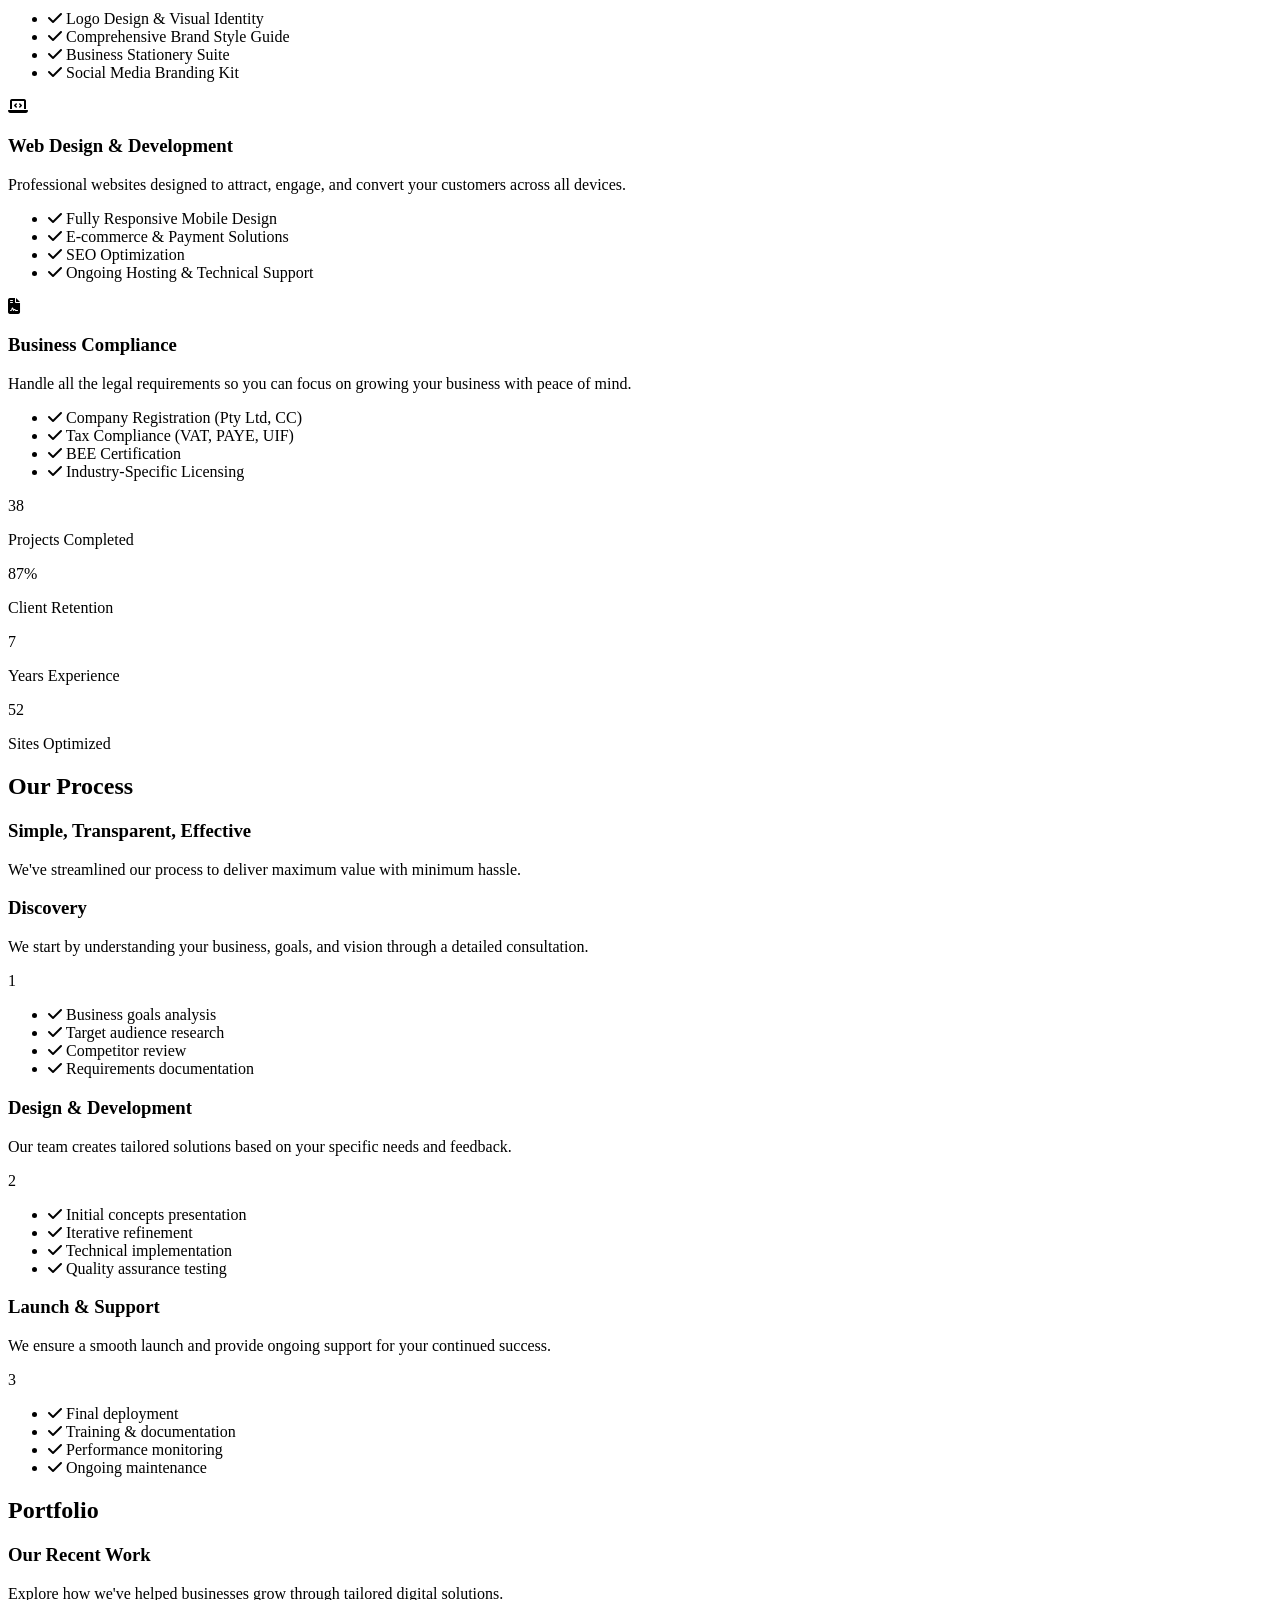
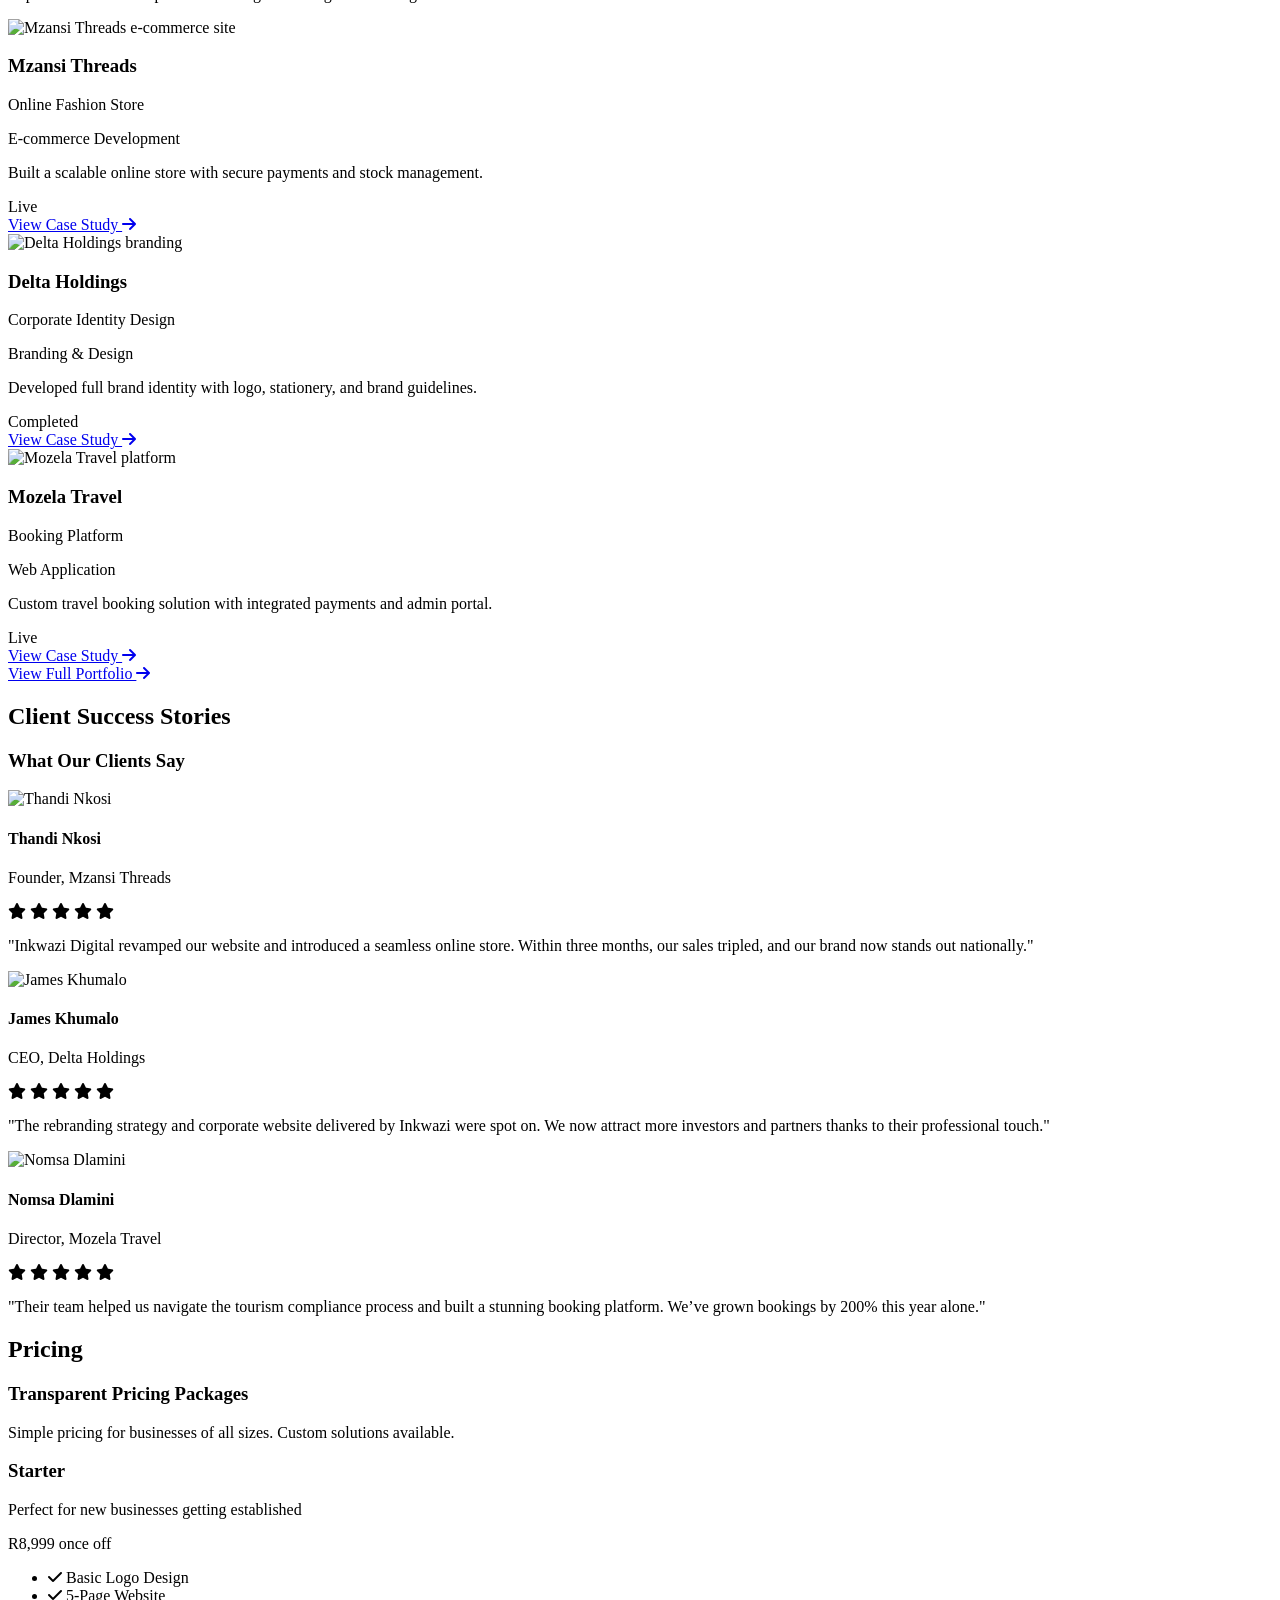
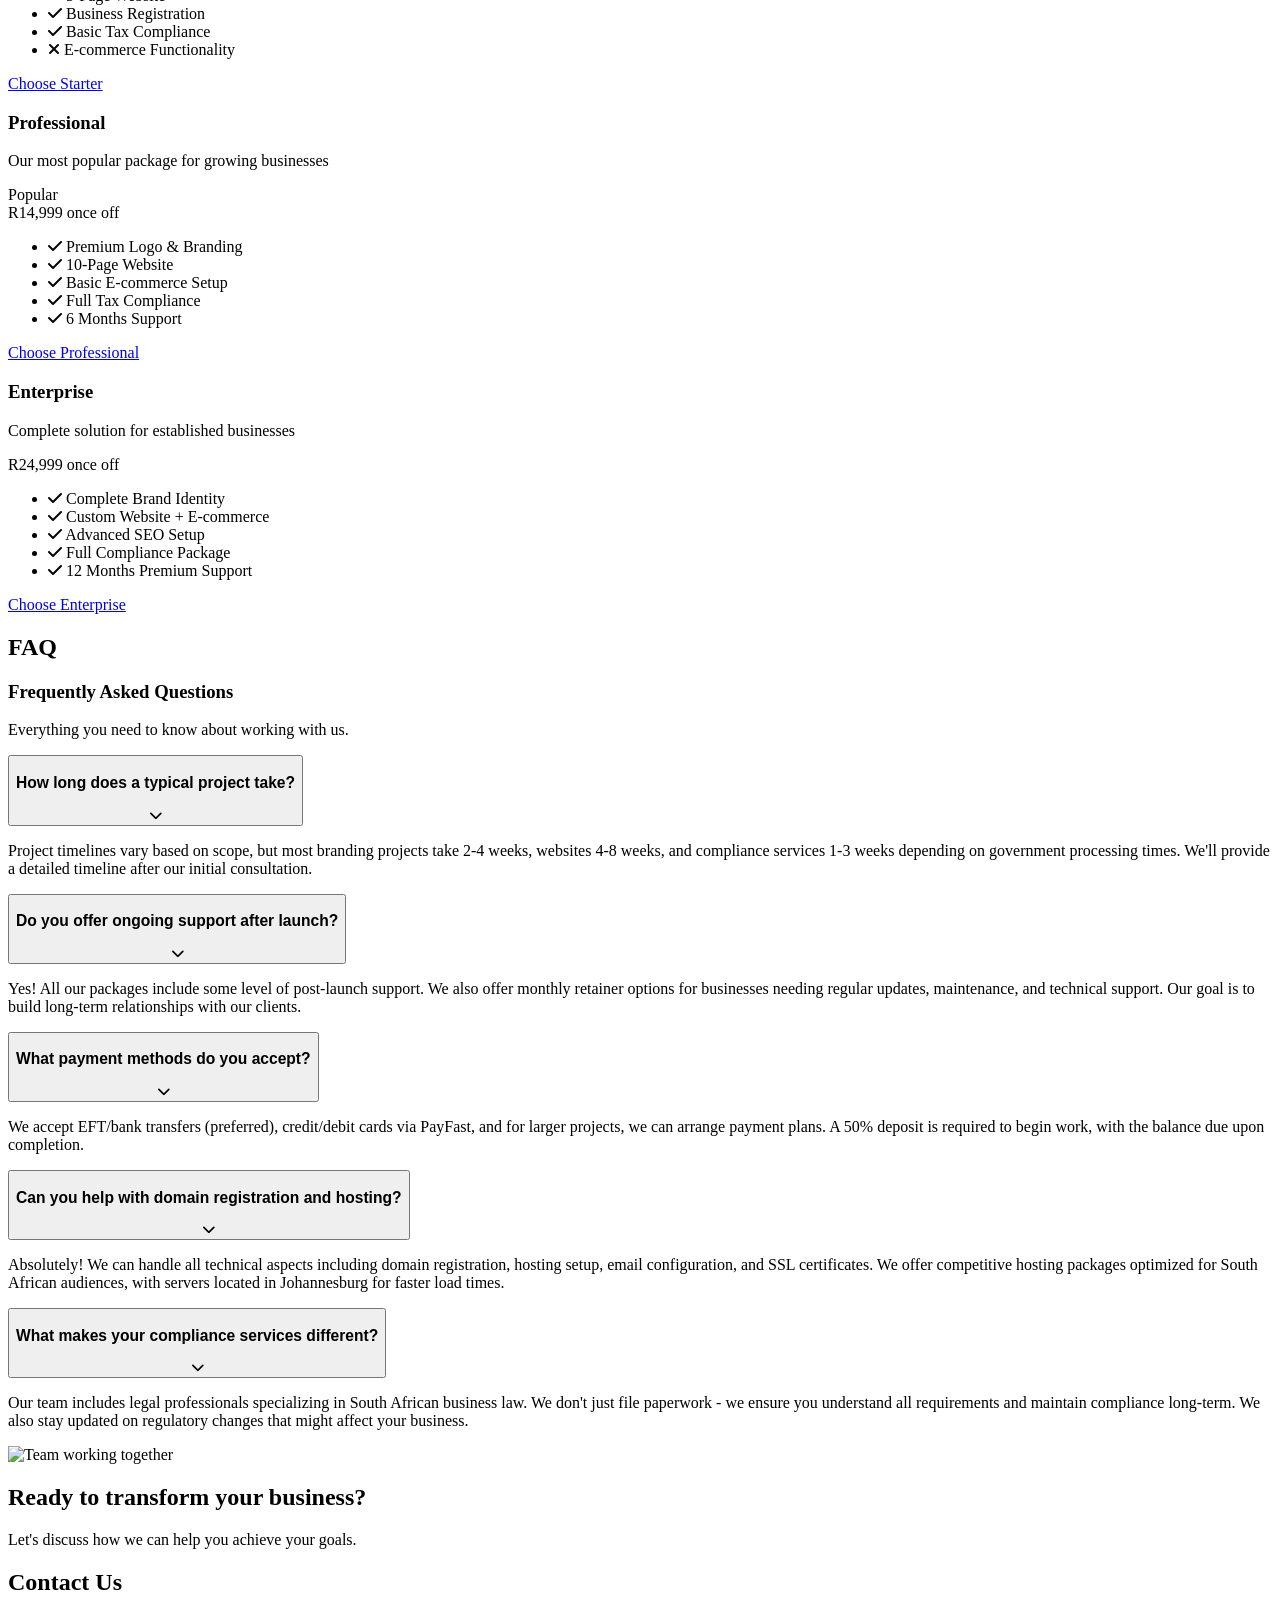
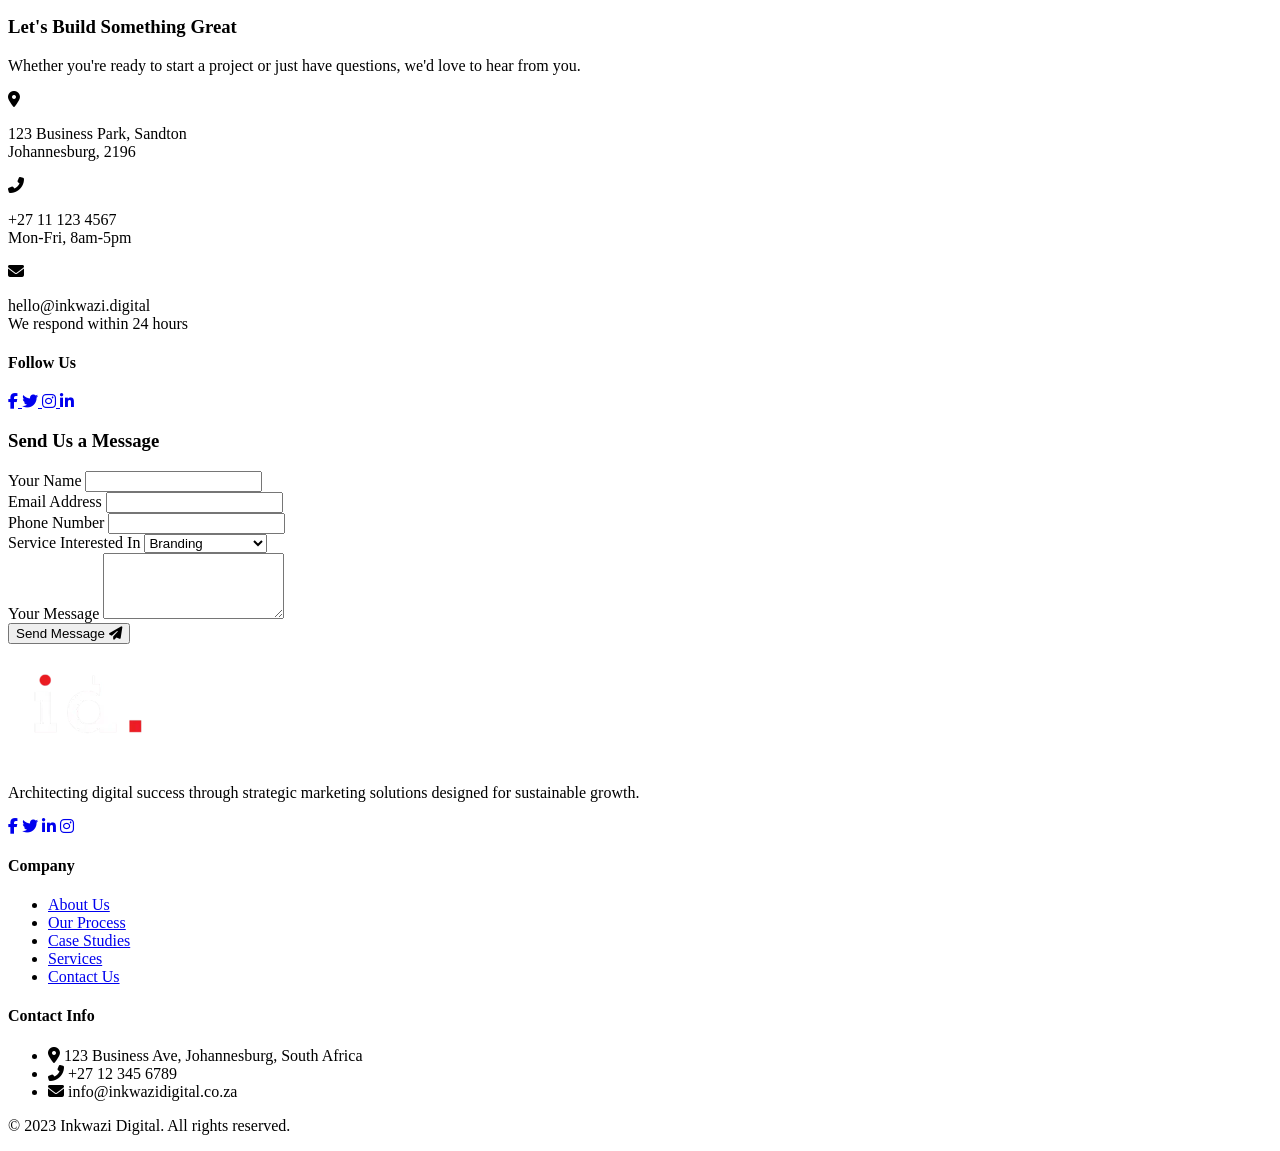
==== commit b25054a5: "Update index.html nav bar changes" ====
--- a/index.html
+++ b/index.html
@@ -54,8 +54,8 @@
             </div>
             
             <!-- Desktop navigation -->
-            <nav class="hidden md:flex space-x-8">
-                <!-- <a href="#Home" class="text-base font-medium text-neutral-gray hover:text-primary transition duration-150">Home</a> -->
+            <nav class="hidden md:flex space-x-7">
+                <a href="#Home" class="text-base font-medium text-neutral-gray hover:text-primary transition duration-150">Home</a>
                 <a href="#about" class="text-base font-medium text-neutral-gray hover:text-primary transition duration-150">About</a>
                 <a href="#services" class="text-base font-medium text-neutral-gray hover:text-primary transition duration-150">Services</a>
                 <a href="#process" class="text-base font-medium text-neutral-gray hover:text-primary transition duration-150">Process</a>
@@ -76,7 +76,7 @@
     <!-- Mobile menu (hidden by default) -->
     <div class="md:hidden hidden origin-top absolute top-full left-0 right-0 bg-white shadow-lg" id="mobile-menu">
         <div class="px-2 pt-2 pb-3 space-y-1 sm:px-3">
-            <!-- <a href="#Home" class="text-base font-medium text-neutral-gray hover:text-primary transition duration-150">Home</a> -->
+            <a href="#Home" class="block px-3 py-2 rounded-md text-base font-medium text-neutral-gray hover:text-primary hover:bg-gray-50">Home</a>
             <a href="#about" class="block px-3 py-2 rounded-md text-base font-medium text-neutral-gray hover:text-primary hover:bg-gray-50">About</a>
             <a href="#services" class="block px-3 py-2 rounded-md text-base font-medium text-neutral-gray hover:text-primary hover:bg-gray-50">Services</a>
             <a href="#process" class="block px-3 py-2 rounded-md text-base font-medium text-neutral-gray hover:text-primary hover:bg-gray-50">Process</a>
@@ -1228,4 +1228,4 @@
     });
   </script>
 </body>
-</html>+</html>
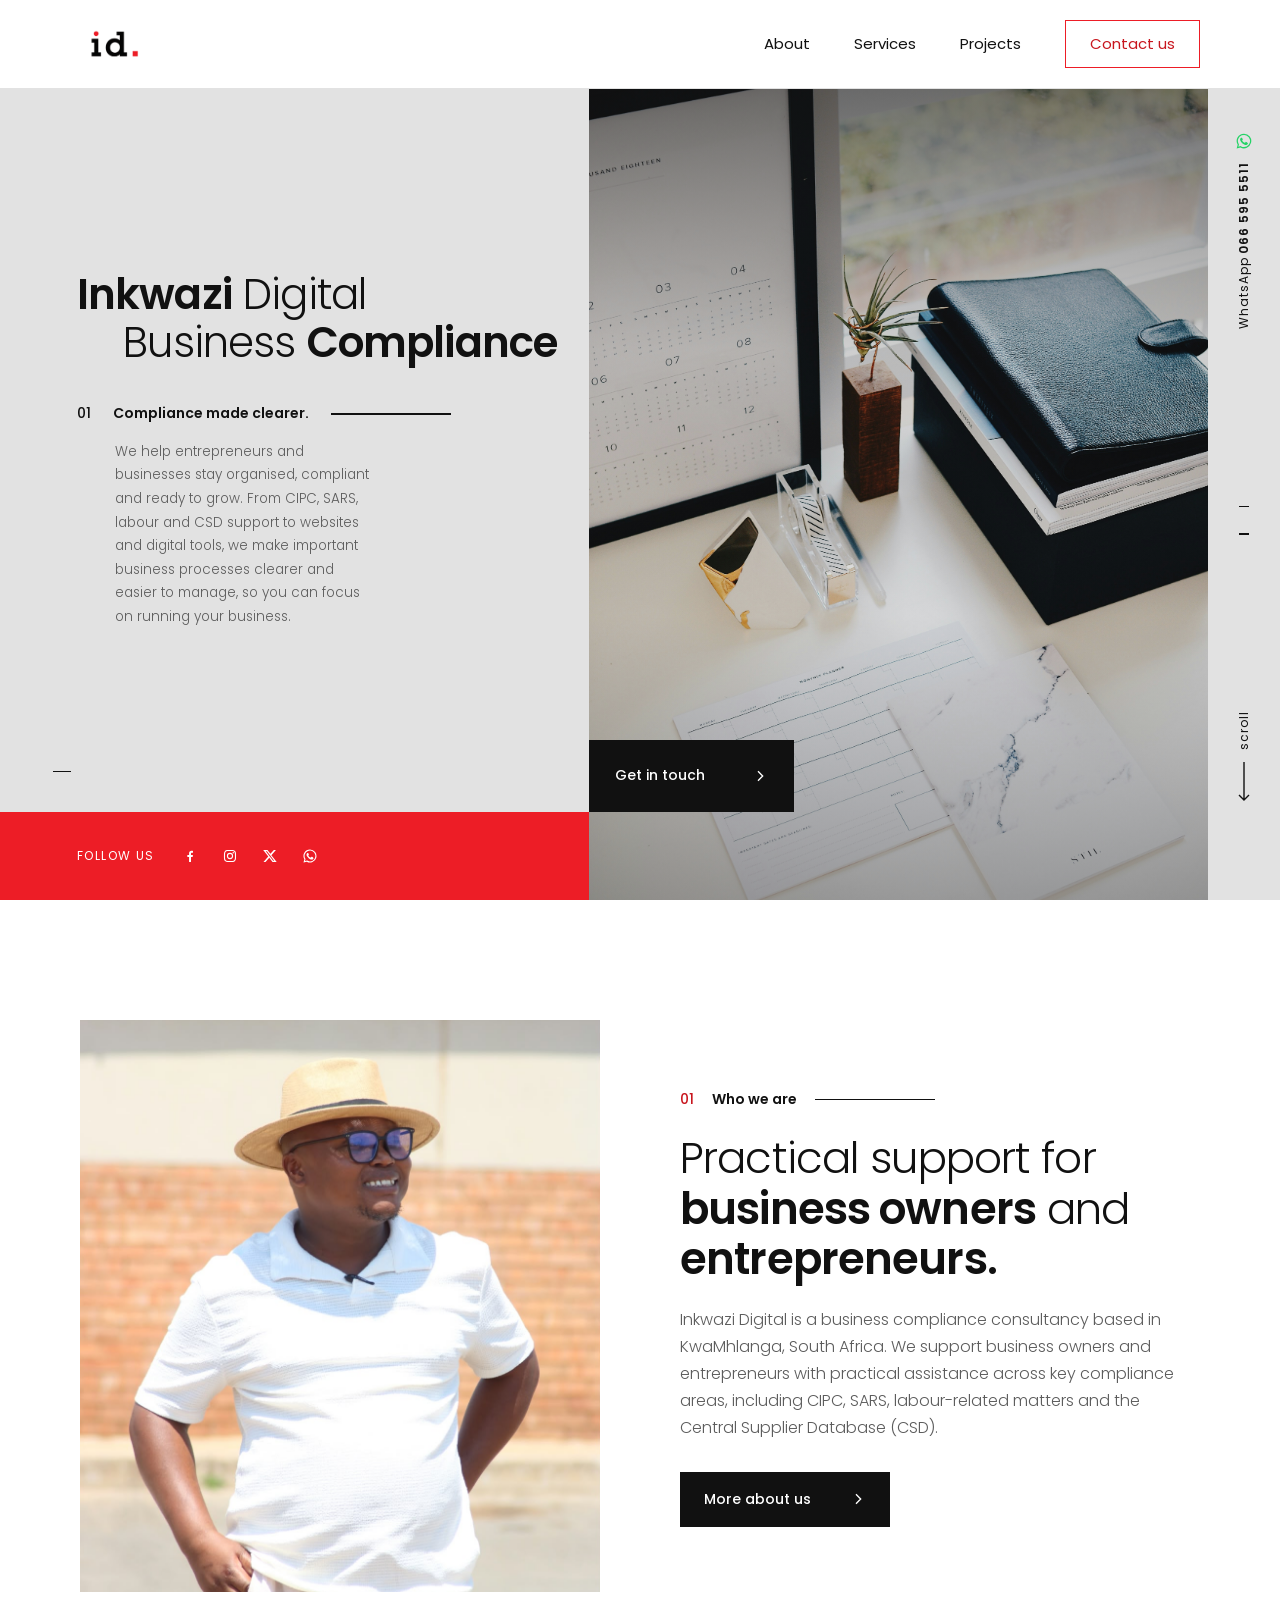
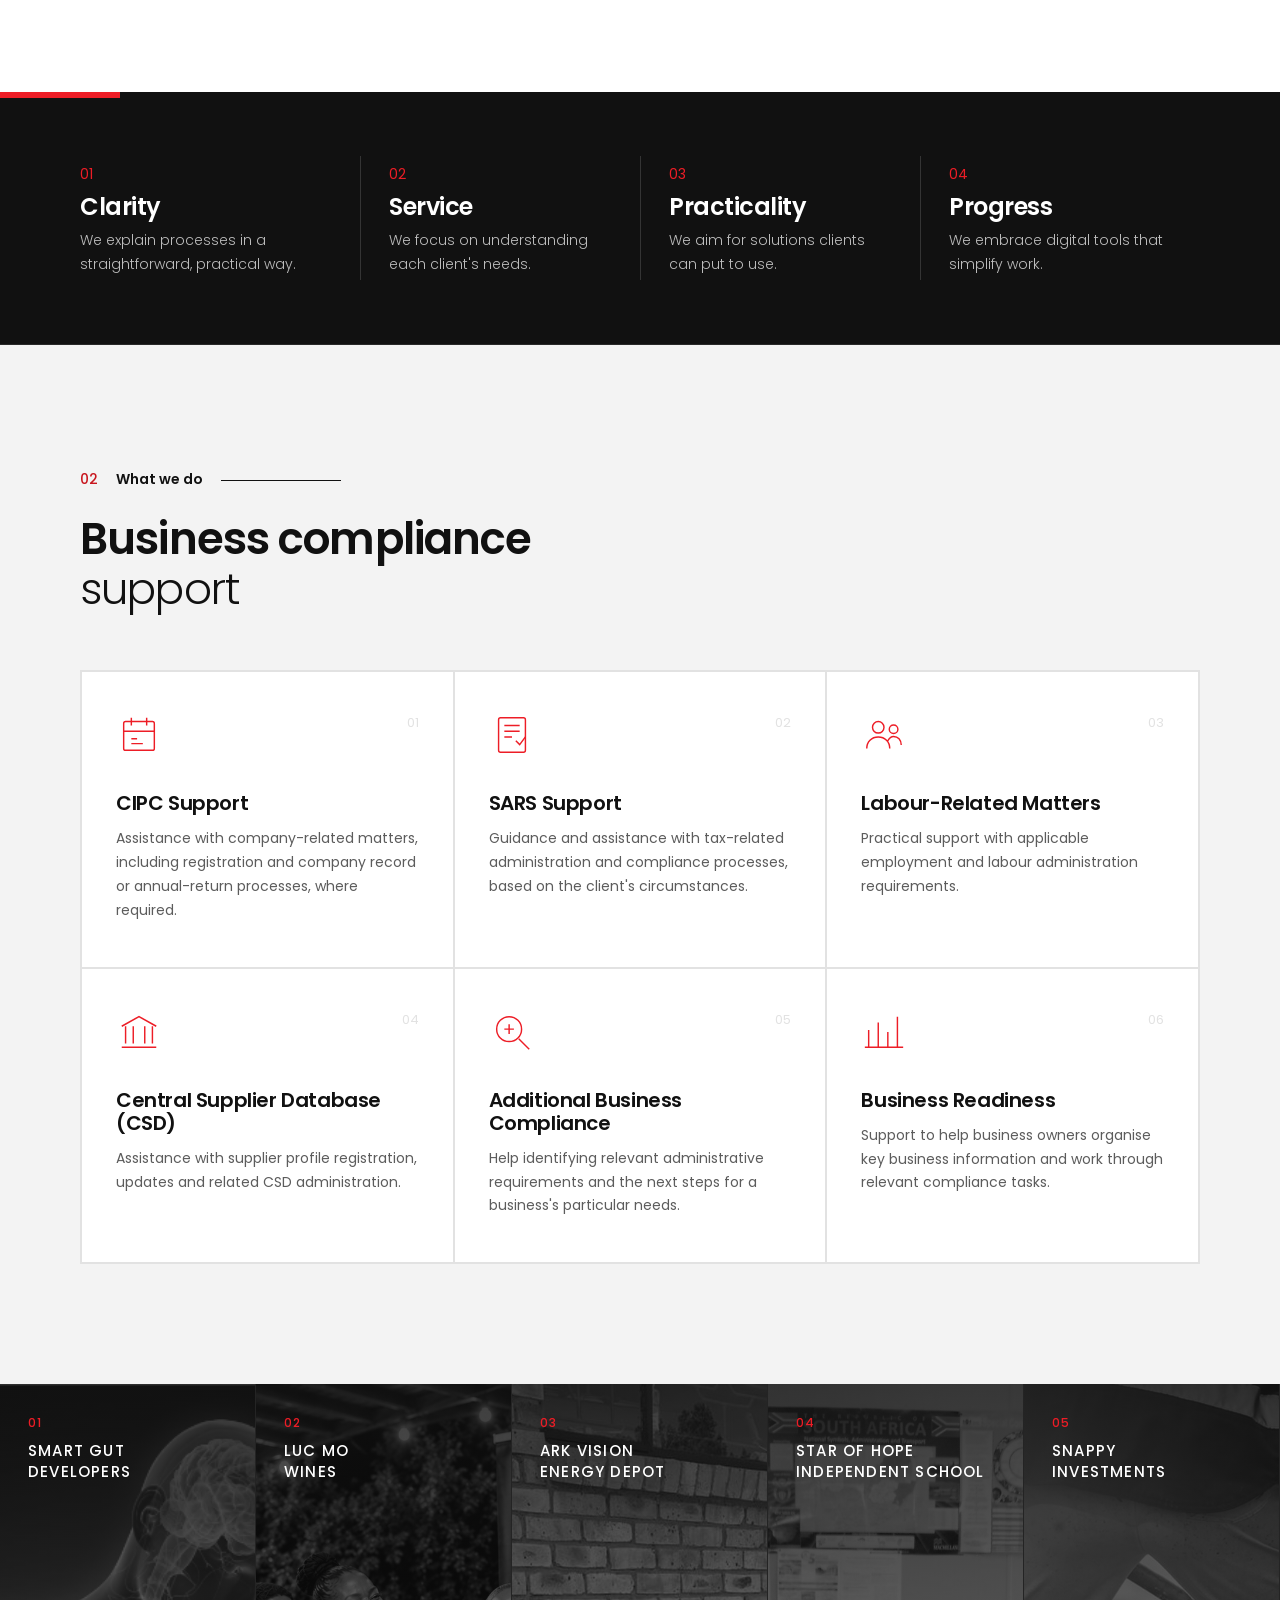
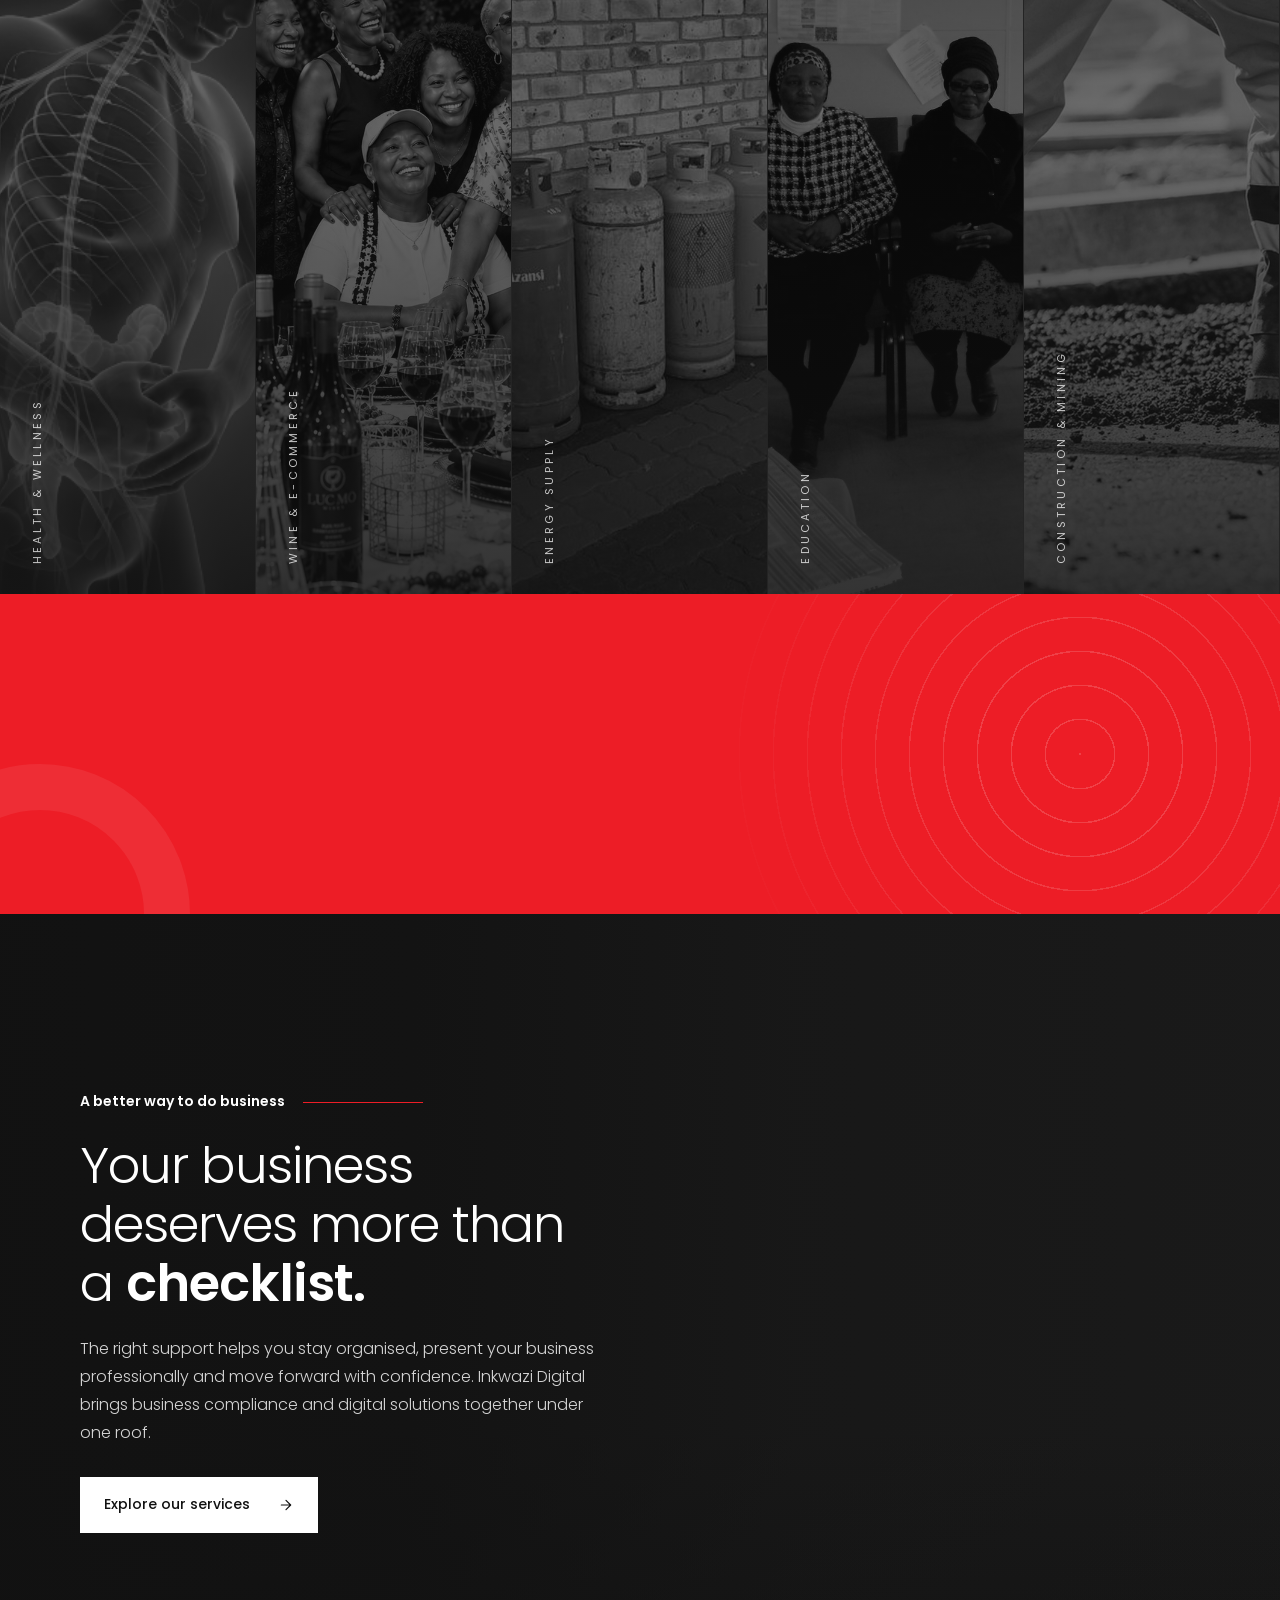
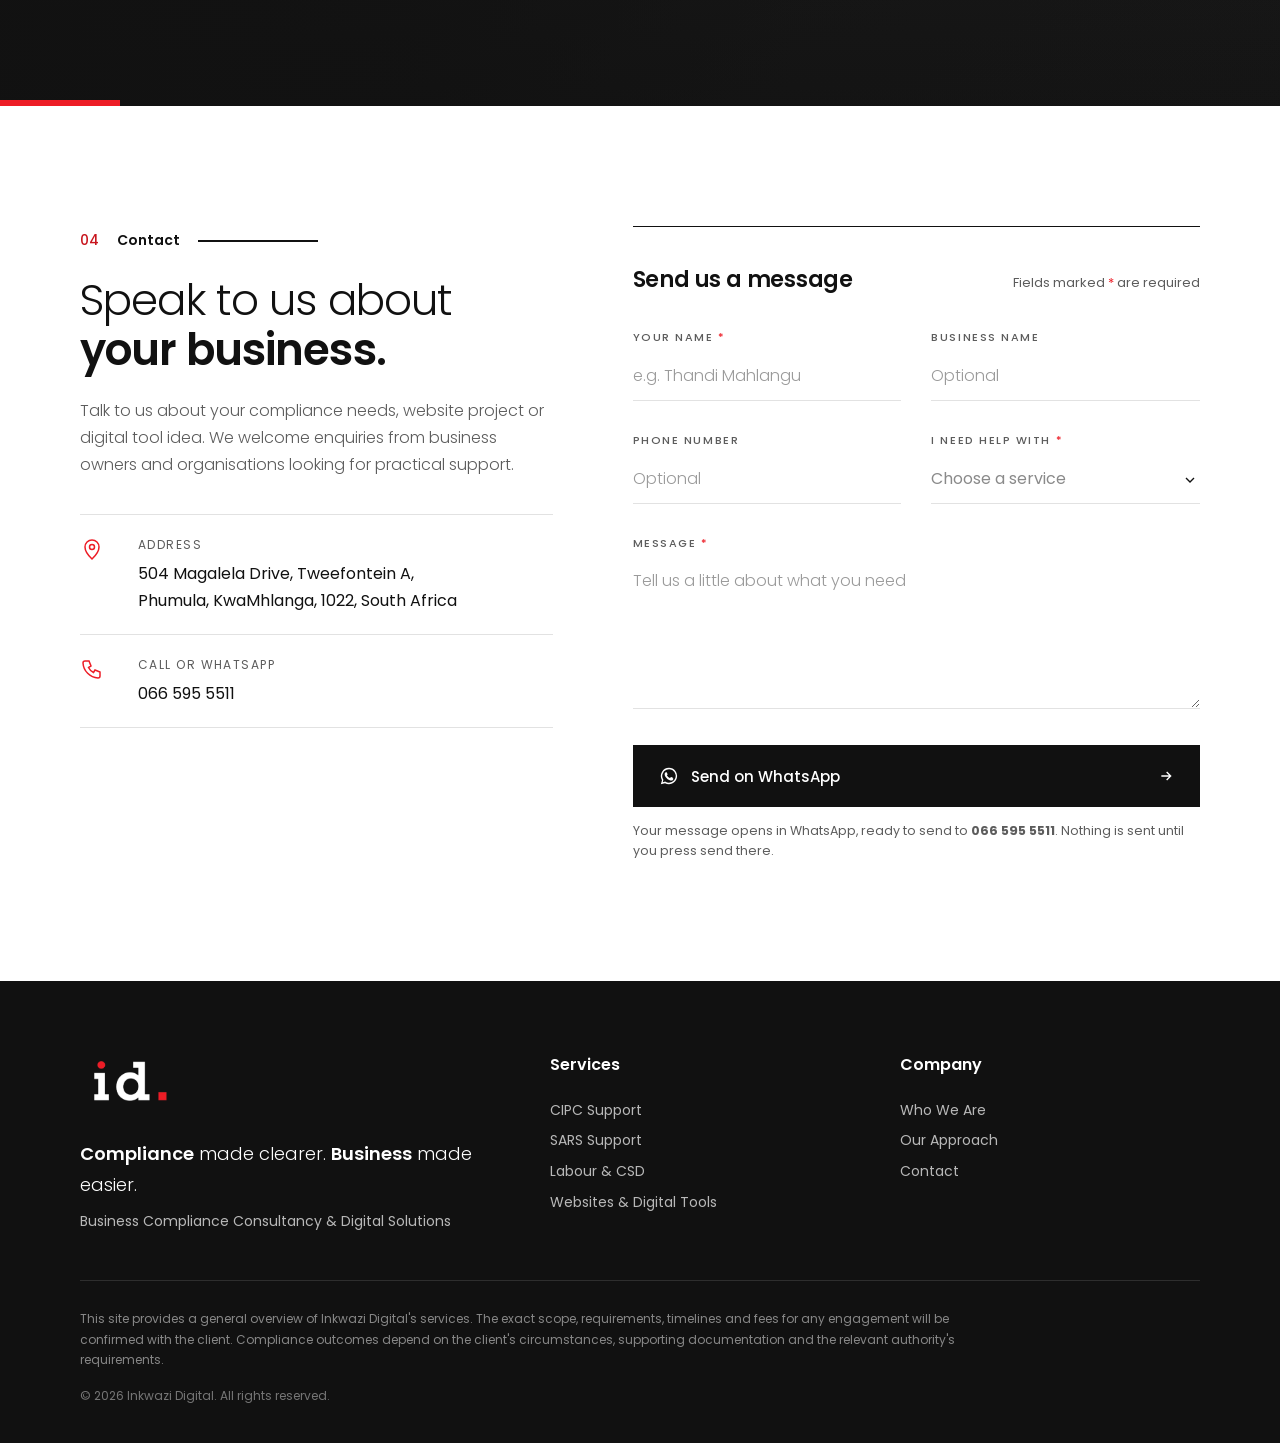
==== commit 4daa28c8: "Refactor code structure and remove redundant sections for improved readability and maintainability" ====
--- a/index.html
+++ b/index.html
@@ -1,1231 +1,398 @@
-<!DOCTYPE html>
+<!doctype html>
 <html lang="en">
 <head>
-  <meta charset="UTF-8" />
-  <meta name="viewport" content="width=device-width, initial-scale=1.0" />
-  <title>Inkwazi Digital — Complete Branding, Web & Compliance Solutions</title>
-  <meta name="description" content="South Africa's premier business branding, web design, and compliance services. Get everything you need to launch and grow your business successfully.">
-  <script src="https://cdn.tailwindcss.com"></script>
-  <link rel="stylesheet" href="https://cdnjs.cloudflare.com/ajax/libs/font-awesome/6.4.0/css/all.min.css">
-  <link rel="icon" type="image/png" href="images/WhatsApp Image 2025-06-09 at 11.19.27.jpeg">
-  <script>
-    tailwind.config = {
-      theme: {
-        extend: {
-          colors: {
-            primary: '#1e3a8a',         // Deep Blue
-            primaryDark: '#374151',     // Charcoal
-            secondary: '#f59e0b',       // Gold
-            accent: '#fbbf24',          // Light Gold
-            primaryLight: '#f8fafc',    // Light Gray
-            neutral: {
-              light: '#f8fafc',         // Light Gray
-              gray: '#64748b',          // Dark Gray
-              dark: '#374151'           // Charcoal
-            }
-          },
-          fontFamily: {
-            sans: ['Inter', 'sans-serif'],
-          },
-        }
-      }
-    }
-  </script>
-  <link href="https://fonts.googleapis.com/css2?family=Inter:wght@300;400;500;600;700&display=swap" rel="stylesheet">
+  <meta charset="utf-8">
+  <meta name="viewport" content="width=device-width, initial-scale=1">
+  <title>Inkwazi Digital | Business Compliance & Digital Solutions</title>
+  <meta name="description" content="Inkwazi Digital helps businesses stay organised, compliant and ready to grow. CIPC, SARS, labour and CSD support, plus websites and digital tools.">
+  <link rel="icon" href="assets/black_logo-trans-300x241.png.bv_resized_mobile.png.bv.webp">
+  <link rel="preconnect" href="https://fonts.googleapis.com">
+  <link rel="preconnect" href="https://fonts.gstatic.com" crossorigin>
+  <link href="https://fonts.googleapis.com/css2?family=Poppins:wght@300;400;500;600;700&display=swap" rel="stylesheet">
+  <link rel="stylesheet" href="assets/css/styles.css">
 </head>
-<body class="bg-primaryLight text-primaryDark font-sans antialiased">
-
-  <!-- Navigation -->
-  <header class="bg-white shadow-md sticky top-0 z-50">
-    <div class="container mx-auto px-4 sm:px-6 lg:px-8">
-        <div class="flex justify-between items-center py-4 md:justify-start md:space-x-10">
-            <div class="flex justify-start lg:w-0 lg:flex-1">
-                <a href="#" class="flex items-center">
-                    <img src="images/WhatsApp Image 2025-06-09 at 11.19.27.jpeg" alt="Inkwazi Digital Logo" class="h-20 w-auto">
-                </a>
-            </div>
-            
-            <!-- Mobile menu button -->
-            <div class="-mr-2 -my-2 md:hidden">
-                <button type="button" id="mobile-menu-button" class="inline-flex items-center justify-center p-2 rounded-md text-gray-700 hover:text-primary focus:outline-none">
-                    <span class="sr-only">Open menu</span>
-                    <i class="fas fa-bars text-xl"></i>
-                </button>
-            </div>
-            
-            <!-- Desktop navigation -->
-            <nav class="hidden md:flex space-x-7">
-                <a href="#Home" class="text-base font-medium text-neutral-gray hover:text-primary transition duration-150">Home</a>
-                <a href="#about" class="text-base font-medium text-neutral-gray hover:text-primary transition duration-150">About</a>
-                <a href="#services" class="text-base font-medium text-neutral-gray hover:text-primary transition duration-150">Services</a>
-                <a href="#process" class="text-base font-medium text-neutral-gray hover:text-primary transition duration-150">Process</a>
-                <a href="#portfolio" class="text-base font-medium text-neutral-gray hover:text-primary transition duration-150">Portfolio</a>
-                <a href="#pricing" class="text-base font-medium text-neutral-gray hover:text-primary transition duration-150">Pricing</a>
-                <a href="#contact" class="text-base font-medium text-neutral-gray hover:text-primary transition duration-150">Contact</a>
-            </nav>
-            
-            <!-- Desktop CTA button -->
-            <div class="hidden md:flex items-center justify-end md:flex-1 lg:w-0">
-                <a href="#contact" class="ml-8 whitespace-nowrap inline-flex items-center justify-center px-4 py-2 border border-transparent rounded-md shadow-sm text-base font-medium text-white bg-primary hover:bg-primaryDark transition duration-150">
-                    Get Started
-                </a>
-            </div>
-        </div>
+<body>
+
+  <!-- Header -->
+  <header class="header" id="header">
+    <div class="container">
+      <a href="#top" class="logo" aria-label="Inkwazi Digital home">
+        <img src="assets/black_logo-trans-300x241.png.bv_resized_mobile.png.bv.webp" alt="Inkwazi Digital logo" width="65" height="52">
+      </a>
+      <nav class="nav" id="nav" aria-label="Main">
+        <a href="#about">About</a>
+        <a href="#services">Services</a>
+        <a href="#digital">Projects</a>
+        <a href="#contact" class="btn-nav">Contact us</a>
+      </nav>
+      <button class="menu-toggle" id="menuToggle" aria-label="Open menu" aria-expanded="false" aria-controls="nav">
+        <span></span><span></span><span></span>
+      </button>
     </div>
-    
-    <!-- Mobile menu (hidden by default) -->
-    <div class="md:hidden hidden origin-top absolute top-full left-0 right-0 bg-white shadow-lg" id="mobile-menu">
-        <div class="px-2 pt-2 pb-3 space-y-1 sm:px-3">
-            <a href="#Home" class="block px-3 py-2 rounded-md text-base font-medium text-neutral-gray hover:text-primary hover:bg-gray-50">Home</a>
-            <a href="#about" class="block px-3 py-2 rounded-md text-base font-medium text-neutral-gray hover:text-primary hover:bg-gray-50">About</a>
-            <a href="#services" class="block px-3 py-2 rounded-md text-base font-medium text-neutral-gray hover:text-primary hover:bg-gray-50">Services</a>
-            <a href="#process" class="block px-3 py-2 rounded-md text-base font-medium text-neutral-gray hover:text-primary hover:bg-gray-50">Process</a>
-            <a href="#portfolio" class="block px-3 py-2 rounded-md text-base font-medium text-neutral-gray hover:text-primary hover:bg-gray-50">Portfolio</a>
-            <a href="#pricing" class="block px-3 py-2 rounded-md text-base font-medium text-neutral-gray hover:text-primary hover:bg-gray-50">Pricing</a>
-            <a href="#contact" class="block px-3 py-2 rounded-md text-base font-medium text-neutral-gray hover:text-primary hover:bg-gray-50">Contact</a>
-            <a href="#contact" class="block w-full px-3 py-2 rounded-md text-base font-medium text-white bg-primary hover:bg-primaryDark text-center">
-                Get Started
-            </a>
-        </div>
+  </header>
+
+  <main id="top">
+    <!-- Hero -->
+    <section class="hero" aria-label="Introduction">
+      <div class="hero-img" role="img" aria-label="Modern building against a bright sky"></div>
+
+      <div class="hero-copy">
+        <h1><span><b>Inkwazi</b> Digital</span><span>Business <b>Compliance</b></span></h1>
+        <div class="hero-meta"><span class="num">01</span><strong>Compliance made clearer.</strong></div>
+        <p class="hero-lead">We help entrepreneurs and businesses stay organised, compliant and ready to grow. From CIPC, SARS, labour and CSD support to websites and digital tools, we make important business processes clearer and easier to manage, so you can focus on running your business.</p>
+      </div>
+
+      <div class="hero-rail">
+        <a href="https://wa.me/27665955511" class="rail-whatsapp" target="_blank" rel="noopener" aria-label="Chat on WhatsApp: 066 595 5511">
+          <svg viewBox="0 0 24 24" aria-hidden="true"><path d="M12 2.2A9.8 9.8 0 0 0 3.6 17l-1.4 4.9 5-1.3A9.8 9.8 0 1 0 12 2.2zm0 17.9c-1.5 0-3-.4-4.2-1.2l-.3-.2-3 .8.8-2.9-.2-.3A8.1 8.1 0 1 1 12 20.1zm4.5-6.1c-.2-.1-1.5-.7-1.7-.8-.2-.1-.4-.1-.6.1l-.8 1c-.1.2-.3.2-.5.1a6.6 6.6 0 0 1-3.3-2.9c-.2-.4.2-.4.7-1.3.1-.2 0-.3 0-.4l-.8-1.8c-.2-.5-.4-.4-.6-.4h-.5c-.2 0-.4.1-.7.3-.2.3-.9.9-.9 2.2s.9 2.5 1 2.7c.1.2 1.8 2.8 4.4 3.9 1.6.7 2.3.8 3.1.6.5-.1 1.5-.6 1.7-1.2.2-.6.2-1.1.2-1.2-.1-.1-.3-.2-.7-.3z"/></svg>
+          <span class="vtext">WhatsApp <b>066 595 5511</b></span>
+        </a>
+        <div class="dashes" aria-hidden="true"><i></i><i></i></div>
+        <a href="#about" class="rail-scroll" aria-label="Scroll to the next section">
+          <span class="vtext">scroll</span>
+          <svg viewBox="0 0 12 40" aria-hidden="true"><path d="M6 0v38M1 33l5 5 5-5"/></svg>
+        </a>
+      </div>
+
+      <span class="hero-dash" aria-hidden="true"></span>
+
+      <div class="hero-bar">
+        <small>Follow us</small>
+        <div class="hero-social" aria-label="Inkwazi Digital on social media">
+          <a href="https://facebook.com/inkwazidigital" target="_blank" rel="noopener" aria-label="Facebook">
+            <svg viewBox="0 0 24 24"><path d="M13.5 21v-7.5h2.5l.4-3h-2.9V8.6c0-.9.3-1.5 1.5-1.5h1.5V4.4c-.3 0-1.2-.1-2.2-.1-2.2 0-3.7 1.3-3.7 3.8v2.4H8v3h2.6V21h2.9z"/></svg>
+          </a>
+          <a href="https://instagram.com/inkwazidigital" target="_blank" rel="noopener" aria-label="Instagram">
+            <svg viewBox="0 0 24 24"><path d="M12 7.3A4.7 4.7 0 1 0 12 16.7 4.7 4.7 0 0 0 12 7.3zm0 7.7a3 3 0 1 1 0-6 3 3 0 0 1 0 6zm4.9-8.9a1.1 1.1 0 1 1 0 2.2 1.1 1.1 0 0 1 0-2.2zM21 8.3c-.1-1.5-.4-2.8-1.5-3.8S17.2 3.1 15.7 3c-1.5-.1-5.9-.1-7.4 0-1.5.1-2.8.4-3.8 1.5S3.1 6.8 3 8.3c-.1 1.5-.1 5.9 0 7.4.1 1.5.4 2.8 1.5 3.8s2.3 1.4 3.8 1.5c1.5.1 5.9.1 7.4 0 1.5-.1 2.8-.4 3.8-1.5s1.4-2.3 1.5-3.8c.1-1.5.1-5.9 0-7.4zm-2 9.1a3 3 0 0 1-1.7 1.7c-1.2.5-3.9.4-5.3.4s-4.1.1-5.3-.4a3 3 0 0 1-1.7-1.7c-.5-1.2-.4-3.9-.4-5.3s-.1-4.1.4-5.3A3 3 0 0 1 6.7 5c1.2-.5 3.9-.4 5.3-.4s4.1-.1 5.3.4A3 3 0 0 1 19 6.7c.5 1.2.4 3.9.4 5.3s.1 4.1-.4 5.4z"/></svg>
+          </a>
+          <a href="https://x.com/inkwazidigital" target="_blank" rel="noopener" aria-label="X (Twitter)">
+            <svg viewBox="0 0 24 24"><path d="M17.8 3h3.1l-6.8 7.7L22 21h-6.2l-4.9-6.4L5.3 21H2.2l7.2-8.3L1.8 3h6.4l4.4 5.8L17.8 3zm-1.1 16.2h1.7L7.4 4.7H5.6l11.1 14.5z"/></svg>
+          </a>
+          <a href="https://wa.me/27665955511" target="_blank" rel="noopener" aria-label="WhatsApp">
+            <svg viewBox="0 0 24 24"><path d="M12 2.2A9.8 9.8 0 0 0 3.6 17l-1.4 4.9 5-1.3A9.8 9.8 0 1 0 12 2.2zm0 17.9c-1.5 0-3-.4-4.2-1.2l-.3-.2-3 .8.8-2.9-.2-.3A8.1 8.1 0 1 1 12 20.1zm4.5-6.1c-.2-.1-1.5-.7-1.7-.8-.2-.1-.4-.1-.6.1l-.8 1c-.1.2-.3.2-.5.1a6.6 6.6 0 0 1-3.3-2.9c-.2-.4.2-.4.7-1.3.1-.2 0-.3 0-.4l-.8-1.8c-.2-.5-.4-.4-.6-.4h-.5c-.2 0-.4.1-.7.3-.2.3-.9.9-.9 2.2s.9 2.5 1 2.7c.1.2 1.8 2.8 4.4 3.9 1.6.7 2.3.8 3.1.6.5-.1 1.5-.6 1.7-1.2.2-.6.2-1.1.2-1.2-.1-.1-.3-.2-.7-.3z"/></svg>
+          </a>
+        </div>
+      </div>
+
+      <a href="#contact" class="hero-cta">Get in touch
+        <svg viewBox="0 0 24 24"><path d="M9 5l7 7-7 7"/></svg>
+      </a>
+    </section>
+
+    <!-- 01 Who We Are -->
+    <section id="about" style="padding-bottom:0" data-rail="who we are">
+      <div class="container">
+        <div class="about-grid reveal">
+          <div class="about-media">
+            <img src="assets/founder/WhatsApp Image 2026-10-21 at 18.38.46.jpeg" alt="Business owner and consultant celebrating at a desk" loading="lazy" width="1200" height="800">
+          </div>
+          <div class="about-intro">
+            <span class="section-label"><span class="num">01</span>Who we are</span>
+            <h2 class="section-title">Practical support for <b>business owners</b> and <b>entrepreneurs.</b></h2>
+            <p class="muted">Inkwazi Digital is a business compliance consultancy based in KwaMhlanga, South Africa. We support business owners and entrepreneurs with practical assistance across key compliance areas, including CIPC, SARS, labour-related matters and the Central Supplier Database (CSD).</p>
+            <a href="about.html" class="more-link">More about us <svg viewBox="0 0 24 24"><path d="M9 5l7 7-7 7"/></svg></a>
+          </div>
+        </div>
+      </div>
+
+      <!-- Values banner -->
+      <div class="values-banner">
+        <div class="container">
+          <div class="values-inner reveal">
+            <!-- <span class="section-label">Our values</span> -->
+            <div class="values">
+            <div class="value">
+              <span class="value-num">01</span>
+              <h3>Clarity</h3>
+              <p>We explain processes in a straightforward, practical way.</p>
+            </div>
+            <div class="value">
+              <span class="value-num">02</span>
+              <h3>Service</h3>
+              <p>We focus on understanding each client's needs.</p>
+            </div>
+            <div class="value">
+              <span class="value-num">03</span>
+              <h3>Practicality</h3>
+              <p>We aim for solutions clients can put to use.</p>
+            </div>
+            <div class="value">
+              <span class="value-num">04</span>
+              <h3>Progress</h3>
+              <p>We embrace digital tools that simplify work.</p>
+            </div>
+            </div>
+          </div>
+        </div>
+      </div>
+    </section>
+
+    <!-- 02 What We Do -->
+    <section id="services" class="services" data-rail="what we do">
+      <div class="container">
+        <div class="services-head reveal">
+          <div>
+            <span class="section-label"><span class="num">02</span>What we do</span>
+            <h2 class="section-title" style="margin-bottom:0"><b>Business compliance</b> support</h2>
+          </div>
+        </div>
+
+        <div class="cards reveal">
+          <article class="card">
+            <span class="card-tag">01</span>
+            <svg class="card-icon" viewBox="0 0 48 48"><rect x="8" y="10" width="32" height="30" rx="2"/><path d="M16 6v8M32 6v8M8 20h32M16 28h6M16 33h12"/></svg>
+            <h3>CIPC Support</h3>
+            <p>Assistance with company-related matters, including registration and company record or annual-return processes, where required.</p>
+          </article>
+          <article class="card">
+            <span class="card-tag">02</span>
+            <svg class="card-icon" viewBox="0 0 48 48"><rect x="10" y="6" width="28" height="36" rx="2"/><path d="M16 14h16M16 20h16M16 26h8M28 30l4 4 6-8"/></svg>
+            <h3>SARS Support</h3>
+            <p>Guidance and assistance with tax-related administration and compliance processes, based on the client's circumstances.</p>
+          </article>
+          <article class="card">
+            <span class="card-tag">03</span>
+            <svg class="card-icon" viewBox="0 0 48 48"><circle cx="18" cy="16" r="6"/><circle cx="34" cy="18" r="4.5"/><path d="M6 38c0-7 5-12 12-12s12 5 12 12M28 30c1.5-3 4-4.5 6-4.5 4.5 0 8 3.5 8 9"/></svg>
+            <h3>Labour-Related Matters</h3>
+            <p>Practical support with applicable employment and labour administration requirements.</p>
+          </article>
+          <article class="card">
+            <span class="card-tag">04</span>
+            <svg class="card-icon" viewBox="0 0 48 48"><path d="M6 18l18-10 18 10M10 18v18M18 18v18M30 18v18M38 18v18M6 40h36"/></svg>
+            <h3>Central Supplier Database (CSD)</h3>
+            <p>Assistance with supplier profile registration, updates and related CSD administration.</p>
+          </article>
+          <article class="card">
+            <span class="card-tag">05</span>
+            <svg class="card-icon" viewBox="0 0 48 48"><circle cx="21" cy="21" r="13"/><path d="M31 31l11 11M16 21h10M21 16v10"/></svg>
+            <h3>Additional Business Compliance</h3>
+            <p>Help identifying relevant administrative requirements and the next steps for a business's particular needs.</p>
+          </article>
+          <article class="card">
+            <span class="card-tag">06</span>
+            <svg class="card-icon" viewBox="0 0 48 48"><path d="M8 40V22M18 40V14M28 40V24M38 40V8M4 40h40"/></svg>
+            <h3>Business Readiness</h3>
+            <p>Support to help business owners organise key business information and work through relevant compliance tasks.</p>
+          </article>
+        </div>
+      </div>
+    </section>
+
+    <!-- 03 Websites & Digital Tools -->
+    <section id="digital" class="digital" aria-label="Websites and digital tools projects">
+      <!-- Projects: live client websites (screenshots in assets/projects/) -->
+      <div class="panels reveal">
+        <div class="panel-track" id="panelTrack">
+          <article class="panel">
+            <img src="assets/projects/smart-gut-developers.png" alt="Colourful healthy food bowl representing gut health" loading="lazy" width="900" height="1400">
+            <h3 class="panel-title"><span class="n">01</span>Smart Gut<br>Developers</h3>
+            <span class="panel-type">Health &amp; wellness</span>
+            <div class="panel-info">
+              <p>A website for a team of certified dietitians focused on gut health, introducing their purpose, mission and services and making it easy to book.</p>
+              <a href="https://smartgutdevelopers.co.za/" class="panel-link" target="_blank" rel="noopener">Visit smartgutdevelopers.co.za <svg viewBox="0 0 24 24"><path d="M5 12h14M13 6l6 6-6 6"/></svg></a>
+            </div>
+          </article>
+          <article class="panel">
+            <img src="assets/projects/lucmo-wines.jpg" alt="Guests enjoying Luc Mo wines at a Luc Mo event" loading="lazy" width="900" height="1400">
+            <h3 class="panel-title"><span class="n">02</span>Luc Mo<br>Wines</h3>
+            <span class="panel-type">Wine &amp; e-commerce</span>
+            <div class="panel-info">
+              <p>An online home and shop for a proudly African wine brand, with a wine portfolio, cart and checkout, and a sign-up for its community.</p>
+              <a href="https://lucmowines.com/" class="panel-link" target="_blank" rel="noopener">Visit lucmowines.com <svg viewBox="0 0 24 24"><path d="M5 12h14M13 6l6 6-6 6"/></svg></a>
+            </div>
+          </article>
+          <article class="panel">
+            <img src="assets/projects/ark-vision-energy.jpg" alt="LP gas cylinders lined up at Ark Vision Energy Depot" loading="lazy" width="900" height="1400">
+            <h3 class="panel-title"><span class="n">03</span>Ark Vision<br>Energy Depot</h3>
+            <span class="panel-type">Energy supply</span>
+            <div class="panel-info">
+              <p>A website for a supplier of Diesel 50 PPM and bulk LP gas, showcasing on-demand delivery, refuelling services and their safety and compliance standards.</p>
+              <a href="https://arkvisionenergy.co.za/" class="panel-link" target="_blank" rel="noopener">Visit arkvisionenergy.co.za <svg viewBox="0 0 24 24"><path d="M5 12h14M13 6l6 6-6 6"/></svg></a>
+            </div>
+          </article>
+          <article class="panel">
+            <img src="assets/projects/star-of-hope.jpg" alt="Staff meeting at Star of Hope Independent School" loading="lazy" width="900" height="1400">
+            <h3 class="panel-title"><span class="n">04</span>Star of Hope<br>Independent School</h3>
+            <span class="panel-type">Education</span>
+            <div class="panel-info">
+              <p>A website for an independent school, sharing its mission and vision, upcoming events and learners' achievements with parents and the community.</p>
+              <a href="https://starofhopeindependent.co.za/" class="panel-link" target="_blank" rel="noopener">Visit starofhopeindependent.co.za <svg viewBox="0 0 24 24"><path d="M5 12h14M13 6l6 6-6 6"/></svg></a>
+            </div>
+          </article>
+          <article class="panel">
+            <img src="assets/projects/snappy-investments.jpg" alt="Road construction workers laying asphalt" loading="lazy" width="900" height="1400">
+            <h3 class="panel-title"><span class="n">05</span>Snappy<br>Investments</h3>
+            <span class="panel-type">Construction &amp; mining</span>
+            <div class="panel-info">
+              <p>A website for a construction, mining and waste-management company, presenting its engineering, electrical, cleaning and water-infrastructure services.</p>
+              <a href="https://snappyinvestments.co.za/" class="panel-link" target="_blank" rel="noopener">Visit snappyinvestments.co.za <svg viewBox="0 0 24 24"><path d="M5 12h14M13 6l6 6-6 6"/></svg></a>
+            </div>
+          </article>
+        </div>
+      </div>
+    </section>
+
+    <!-- CTA -->
+    <section class="cta">
+      <div class="container">
+        <div class="cta-inner reveal">
+          <div>
+            <h2>Let's make <b>business easier.</b></h2>
+            <p>Whether you need help navigating a compliance process or want a website or digital tool for your business, Inkwazi Digital is ready to discuss how we can assist.</p>
+          </div>
+          <a href="#contact" class="btn">Get in touch
+            <svg viewBox="0 0 24 24"><path d="M5 12h14M13 6l6 6-6 6"/></svg>
+          </a>
+        </div>
+      </div>
+    </section>
+
+    <!-- Founder: full-width photo with overlay.
+         OWNER PHOTO: replace assets/banner-office-team.jpg in the .founder rule (styles.css) with the owner's photo,
+         ideally a landscape shot with the owner on the right-hand side. -->
+<section class="founder" aria-label="Our approach">
+  <div class="container">
+    <div class="founder-copy reveal">
+      <span class="section-label">A better way to do business</span>
+
+      <h2 class="section-title">
+        Your business deserves
+        more than a <b>checklist.</b>
+      </h2>
+
+      <p>
+        The right support helps you stay organised, present your
+        business professionally and move forward with confidence.
+        Inkwazi Digital brings business compliance and digital
+        solutions together under one roof.
+      </p>
+
+      <a href="#services" class="more-link">
+        Explore our services
+        <svg viewBox="0 0 24 24" aria-hidden="true">
+          <path d="M5 12h14M12 5l7 7-7 7"
+            fill="none"
+            stroke="currentColor"
+            stroke-width="1.8"
+            stroke-linecap="round"
+            stroke-linejoin="round"/>
+        </svg>
+      </a>
     </div>
-</header>
-
-<script>
-    document.addEventListener('DOMContentLoaded', function() {
-        const mobileMenuButton = document.getElementById('mobile-menu-button');
-        const mobileMenu = document.getElementById('mobile-menu');
-        
-        mobileMenuButton.addEventListener('click', function() {
-            const isHidden = mobileMenu.classList.contains('hidden');
-            
-            if (isHidden) {
-                // Show menu
-                mobileMenu.classList.remove('hidden');
-                mobileMenu.classList.add('animate-fadeInDown');
-                // Change icon to 'X'
-                mobileMenuButton.innerHTML = '<span class="sr-only">Close menu</span><i class="fas fa-times text-xl"></i>';
-            } else {
-                // Hide menu
-                mobileMenu.classList.add('hidden');
-                mobileMenu.classList.remove('animate-fadeInDown');
-                // Change icon back to bars
-                mobileMenuButton.innerHTML = '<span class="sr-only">Open menu</span><i class="fas fa-bars text-xl"></i>';
-            }
-        });
-        
-        // Close menu when clicking on a link
-        const mobileLinks = mobileMenu.querySelectorAll('a');
-        mobileLinks.forEach(link => {
-            link.addEventListener('click', function() {
-                mobileMenu.classList.add('hidden');
-                mobileMenuButton.innerHTML = '<span class="sr-only">Open menu</span><i class="fas fa-bars text-xl"></i>';
-            });
-        });
-    });
-</script>
-
-<style>
-    @keyframes fadeInDown {
-        from {
-            opacity: 0;
-            transform: translateY(-10px);
-        }
-        to {
-            opacity: 1;
-            transform: translateY(0);
-        }
-    }
-    .animate-fadeInDown {
-        animation: fadeInDown 0.3s ease-out;
-    }
-</style>
-
-  <!-- Hero Section -->
-  <section id="Home" class="relative bg-gradient-to-r from-primary to-primaryDark text-white overflow-hidden min-h-[85vh] flex items-center">
-    <div class="absolute inset-0 z-0">
-        <img class="w-full h-full object-cover opacity-30" src="https://images.unsplash.com/photo-1551434678-e076c223a692?ixlib=rb-1.2.1&ixid=eyJhcHBfaWQiOjEyMDd9&auto=format&fit=crop&w=2850&q=80" alt="Business team working">
-        <div class="absolute inset-0 bg-black bg-opacity-40"></div>
-    </div>
-    <div class="max-w-8xl  lg:px-8 relative z-10 py-16 px-4 sm:px-6 lg:px-8 mx-auto"> 
-        <div class="lg:grid lg:grid-cols-2 lg:gap-12 items-center">
-            <div class="text-center lg:text-left">
-                <h1 class="text-4xl md:text-5xl lg:text-6xl font-bold leading-tight">
-                    <span class="block">Empowering Your Business</span> 
-                    <span class="block text-accent mt-2">From Idea to Identity</span>
-                </h1>
-                <p class="mt-6 text-lg md:text-xl text-primaryLight max-w-lg mx-auto lg:mx-0">
-                    We craft standout brands, design impactful websites, and handle business compliance so you can focus on growth and success.
-                </p>
-                <div class="mt-8 flex flex-col sm:flex-row gap-4 justify-center lg:justify-start">
-                    <a href="#contact" class="inline-flex items-center justify-center px-6 py-3 text-base font-medium rounded-md text-primary bg-white hover:bg-gray-50 transition duration-150">
-                        Get Your Free Quote
-                    </a>
-                    <a href="#services" class="inline-flex items-center justify-center px-6 py-3 text-base font-medium rounded-md text-white bg-secondary hover:bg-opacity-90 transition duration-150">
-                        Explore Services
-                    </a>
+  </div>
+</section>
+
+    <!-- 04 Contact -->
+    <section id="contact" data-rail="get in touch">
+      <div class="container">
+        <div class="contact-grid">
+          <div class="reveal">
+            <span class="section-label"><span class="num">04</span>Contact</span>
+            <h2 class="section-title">Speak to us about <b>your business.</b></h2>
+            <p class="muted">Talk to us about your compliance needs, website project or digital tool idea. We welcome enquiries from business owners and organisations looking for practical support.</p>
+
+            <ul class="contact-details">
+              <li>
+                <svg viewBox="0 0 24 24"><path d="M12 22s7-6.5 7-12a7 7 0 10-14 0c0 5.5 7 12 7 12z"/><circle cx="12" cy="10" r="2.5"/></svg>
+                <div>
+                  <span>Address</span>
+                  <a href="https://www.google.com/maps/search/?api=1&query=504+Magalela+Drive+Tweefontein+A+KwaMhlanga+1022" target="_blank" rel="noopener">504 Magalela Drive, Tweefontein A,<br>Phumula, KwaMhlanga, 1022, South Africa</a>
                 </div>
-            </div>
-            <!-- If you want to add an image or other content on the right side later -->
-            <div class="hidden lg:block"></div>
-        </div>
-    </div>
-</section>
-
-
-  <!-- About Section -->
-  <section id="about" class="py-16 bg-white">
-    <div class="max-w-7xl mx-auto px-4 sm:px-6 lg:px-8">
-      <div class="lg:grid lg:grid-cols-2 lg:gap-16 lg:items-center">
-        <div class="mb-12 lg:mb-0">
-          <h2 class="text-base text-primary font-semibold tracking-wide uppercase">About Us</h2>
-          <h3 class="mt-2 text-3xl font-extrabold tracking-tight text-primaryDark sm:text-4xl">
-            Empowering South African Entrepreneurs
-          </h3>
-          <p class="mt-4 text-lg text-neutral-gray">
-            Inkwazi Digital is a brand strategy and online marketing consultancy based in Phumula, KwaNdebele. Since 2018, we've been dedicated to helping emerging businesses in South Africa establish a strong digital presence and succeed in a competitive marketplace.
-          </p>
-  
-          <div class="mt-8 space-y-6">
-            <div class="flex items-start">
-              <div class="flex-shrink-0 bg-primary rounded-md p-2">
-                <i class="fas fa-briefcase text-white text-lg"></i>
-              </div>
-              <div class="ml-4">
-                <!-- <h4 class="text-lg font-medium text-primaryDark">Comprehensive Services</h4> -->
-                <p class="mt-1 text-neutral-gray text-sl">We offer graphic design, digital marketing, website design, and business administration support.</p>
-              </div>
-            </div>
-  
-            <div class="flex items-start">
-              <div class="flex-shrink-0 bg-primary rounded-md p-2">
-                <i class="fas fa-handshake text-white text-lg"></i>
-              </div>
-              <div class="ml-4">
-                <!-- <h4 class="text-lg font-medium text-primaryDark">Partnering for Growth</h4> -->
-                <p class="mt-1 text-neutral-gray">We collaborate with clients to build functional websites and visually striking brands that resonate with their audience.</p>
-              </div>
-            </div>
-          </div>
-  
-          <div class="mt-10">
-            <a href="about-page.html" class="inline-flex items-center px-6 py-3 border border-transparent text-base font-medium rounded-md shadow-sm text-white bg-primary hover:bg-primaryDark transition duration-150">
-              Learn More About Us
-              <i class="fas fa-arrow-right ml-2"></i>
-            </a>
-          </div>
-        </div>
-  
-        <div class="relative">
-          <img class="w-full rounded-lg shadow-xl" src="https://images.unsplash.com/photo-1522071820081-009f0129c71c?ixlib=rb-1.2.1&auto=format&fit=crop&w=800&q=80" alt="Inkwazi Digital team">
-          <div class="absolute -bottom-6 -right-6 bg-accent p-6 rounded-lg shadow-lg hidden lg:block">
-            <div class="text-center">
-              <p class="text-3xl font-bold text-primaryDark">38+</p>
-              <p class="text-primaryDark font-medium">Projects Delivered</p>
-            </div>
-          </div>
-        </div>
-      </div>
-    </div>
-  </section>
-  
-
-  <!-- Services Section -->
-  <section id="services" class="py-16 bg-primaryLight">
-    <div class="max-w-7xl mx-auto px-4 sm:px-6 lg:px-8">
-      <div class="text-center">
-        <h2 class="text-base text-primary font-semibold tracking-wide uppercase">Services</h2>
-        <h3 class="mt-2 text-3xl font-extrabold tracking-tight text-primaryDark sm:text-4xl">
-          Everything Your Business Needs
-        </h3>
-        <p class="mt-4 max-w-2xl text-xl text-neutral-gray mx-auto">
-          Comprehensive solutions from branding to compliance - all under one roof.
-        </p>
-      </div>
-
-      <div class="mt-12 grid gap-8 md:grid-cols-2 lg:grid-cols-3">
-        <!-- Branding Service -->
-        <div class="bg-white rounded-xl shadow-md overflow-hidden hover:shadow-xl transition duration-300">
-          <div class="bg-primary p-6">
-            <div class="flex items-center">
-              <div class="bg-white rounded-lg p-3 mr-4">
-                <i class="fas fa-paint-brush text-primary text-xl"></i>
-              </div>
-              <h3 class="text-xl font-bold text-white">Business Branding</h3>
-            </div>
-          </div>
-          <div class="p-6">
-            <p class="text-neutral-gray">
-              Create a powerful, memorable identity that stands out in the market and resonates with your target audience.
-            </p>
-            <ul class="mt-6 space-y-3">
-              <li class="flex items-start">
-                <i class="fas fa-check text-accent mt-1 mr-3"></i>
-                <span class="text-primaryDark">Logo Design & Visual Identity</span>
               </li>
-              <li class="flex items-start">
-                <i class="fas fa-check text-accent mt-1 mr-3"></i>
-                <span class="text-primaryDark">Comprehensive Brand Style Guide</span>
-              </li>
-              <li class="flex items-start">
-                <i class="fas fa-check text-accent mt-1 mr-3"></i>
-                <span class="text-primaryDark">Business Stationery Suite</span>
-              </li>
-              <li class="flex items-start">
-                <i class="fas fa-check text-accent mt-1 mr-3"></i>
-                <span class="text-primaryDark">Social Media Branding Kit</span>
+              <li>
+                <svg viewBox="0 0 24 24"><path d="M5 4h4l2 5-2.5 1.5a11 11 0 0 0 5 5L15 13l5 2v4a2 2 0 0 1-2 2A16 16 0 0 1 3 6a2 2 0 0 1 2-2z"/></svg>
+                <div>
+                  <span>Call or WhatsApp</span>
+                  <a href="tel:+27665955511">066 595 5511</a>
+                </div>
               </li>
             </ul>
-            <!-- <div class="mt-8 ">
-              <a href="coming soon.html" class="text-primary font-medium hover:text-primaryDark inline-flex items-center bg-secondaryLight px-4 py-2 rounded-md">
-                Get Branding Help
-                <i class="fas fa-arrow-right ml-2"></i>
-              </a>
-            </div> -->
-          </div>
-        </div>
-
-        <!-- Web Design Service -->
-        <div class="bg-white rounded-xl shadow-md overflow-hidden hover:shadow-xl transition duration-300">
-          <div class="bg-primary p-6">
-            <div class="flex items-center">
-              <div class="bg-white rounded-lg p-3 mr-4">
-                <i class="fas fa-laptop-code text-primary text-xl"></i>
-              </div>
-              <h3 class="text-xl font-bold text-white">Web Design & Development</h3>
-            </div>
-          </div>
-          <div class="p-6">
-            <p class="text-neutral-gray">
-              Professional websites designed to attract, engage, and convert your customers across all devices.
-            </p>
-            <ul class="mt-6 space-y-3">
-              <li class="flex items-start">
-                <i class="fas fa-check text-accent mt-1 mr-3"></i>
-                <span class="text-primaryDark">Fully Responsive Mobile Design</span>
-              </li>
-              <li class="flex items-start">
-                <i class="fas fa-check text-accent mt-1 mr-3"></i>
-                <span class="text-primaryDark">E-commerce & Payment Solutions</span>
-              </li>
-              <li class="flex items-start">
-                <i class="fas fa-check text-accent mt-1 mr-3"></i>
-                <span class="text-primaryDark">SEO Optimization</span>
-              </li>
-              <li class="flex items-start">
-                <i class="fas fa-check text-accent mt-1 mr-3"></i>
-                <span class="text-primaryDark">Ongoing Hosting & Technical Support</span>
-              </li>
-            </ul>
-            <!-- <div class="mt-8">
-              <a href="coming soon.html" class="text-primary font-medium hover:text-primaryDark inline-flex items-center">
-                Get a Website Quote
-                <i class="fas fa-arrow-right ml-2"></i>
-              </a>
-            </div> -->
-          </div>
-        </div>
-
-        <!-- Compliance Service -->
-        <div class="bg-white rounded-xl shadow-md overflow-hidden hover:shadow-xl transition duration-300">
-          <div class="bg-primary p-6">
-            <div class="flex items-center">
-              <div class="bg-white rounded-lg p-3 mr-4">
-                <i class="fas fa-file-contract text-primary text-xl"></i>
-              </div>
-              <h3 class="text-xl font-bold text-white">Business Compliance</h3>
-            </div>
-          </div>
-          <div class="p-6">
-            <p class="text-neutral-gray">
-              Handle all the legal requirements so you can focus on growing your business with peace of mind.
-            </p>
-            <ul class="mt-6 space-y-3">
-              <li class="flex items-start">
-                <i class="fas fa-check text-accent mt-1 mr-3"></i>
-                <span class="text-primaryDark">Company Registration (Pty Ltd, CC)</span>
-              </li>
-              <li class="flex items-start">
-                <i class="fas fa-check text-accent mt-1 mr-3"></i>
-                <span class="text-primaryDark">Tax Compliance (VAT, PAYE, UIF)</span>
-              </li>
-              <li class="flex items-start">
-                <i class="fas fa-check text-accent mt-1 mr-3"></i>
-                <span class="text-primaryDark">BEE Certification</span>
-              </li>
-              <li class="flex items-start">
-                <i class="fas fa-check text-accent mt-1 mr-3"></i>
-                <span class="text-primaryDark">Industry-Specific Licensing</span>
-              </li>
-            </ul>
-            <!-- <div class="mt-8">
-              <a href="coming soon.html" class="text-primary font-medium hover:text-primaryDark inline-flex items-center">
-                Get Compliance Help
-                <i class="fas fa-arrow-right ml-2"></i>
-              </a>
-            </div> -->
-          </div>
-        </div>
-      </div>
-<!-- 
-        <div class="mt-12 text-center">
-            <a href="ServicesPage.html" class="inline-flex items-center px-6 py-3 border border-transparent text-base font-medium rounded-md shadow-sm text-white bg-primary hover:bg-primaryDark transition duration-150">
-            Request a Service
-            <i class="fas fa-arrow-right ml-2"></i>
-            </a>
-        </div> -->
-
+          </div>
+
+          <!-- Enquiry form: on submit it opens WhatsApp with the message filled in (no server needed) -->
+          <form class="contact-form reveal" id="waForm" novalidate>
+            <div class="form-title"><b>Send us a message</b><small>Fields marked <span style="color:var(--red)">*</span> are required</small></div>
+            <div class="form-row">
+              <label>
+                <span>Your name <i>*</i></span>
+                <input type="text" name="name" autocomplete="name" required placeholder="e.g. Thandi Mahlangu">
+              </label>
+              <label>
+                <span>Business name</span>
+                <input type="text" name="business" autocomplete="organization" placeholder="Optional">
+              </label>
+            </div>
+            <div class="form-row">
+              <label>
+                <span>Phone number</span>
+                <input type="tel" name="phone" autocomplete="tel" inputmode="tel" placeholder="Optional">
+              </label>
+              <label>
+                <span>I need help with <i>*</i></span>
+                <select name="service" required>
+                  <option value="" disabled selected hidden>Choose a service</option>
+                  <option>CIPC support</option>
+                  <option>SARS support</option>
+                  <option>Labour-related matters</option>
+                  <option>Central Supplier Database (CSD)</option>
+                  <option>Business readiness</option>
+                  <option>Website design &amp; development</option>
+                  <option>Custom digital tool</option>
+                  <option>Something else</option>
+                </select>
+              </label>
+            </div>
+            <label>
+              <span>Message <i>*</i></span>
+              <textarea name="message" rows="5" required placeholder="Tell us a little about what you need"></textarea>
+            </label>
+            <p class="form-error" id="waError" role="alert" hidden>Please fill in your name, the service and a short message.</p>
+            <div class="form-foot">
+              <button type="submit" class="wa-submit"><span class="lbl"><svg class="wa" viewBox="0 0 24 24"><path d="M12 2.2A9.8 9.8 0 0 0 3.6 17l-1.4 4.9 5-1.3A9.8 9.8 0 1 0 12 2.2zm0 17.9c-1.5 0-3-.4-4.2-1.2l-.3-.2-3 .8.8-2.9-.2-.3A8.1 8.1 0 1 1 12 20.1zm4.5-6.1c-.2-.1-1.5-.7-1.7-.8-.2-.1-.4-.1-.6.1l-.8 1c-.1.2-.3.2-.5.1a6.6 6.6 0 0 1-3.3-2.9c-.2-.4.2-.4.7-1.3.1-.2 0-.3 0-.4l-.8-1.8c-.2-.5-.4-.4-.6-.4h-.5c-.2 0-.4.1-.7.3-.2.3-.9.9-.9 2.2s.9 2.5 1 2.7c.1.2 1.8 2.8 4.4 3.9 1.6.7 2.3.8 3.1.6.5-.1 1.5-.6 1.7-1.2.2-.6.2-1.1.2-1.2-.1-.1-.3-.2-.7-.3z"/></svg>Send on WhatsApp</span><svg class="arr" viewBox="0 0 24 24"><path d="M5 12h14M13 6l6 6-6 6"/></svg></button>
+              <small>Your message opens in WhatsApp, ready to send to <b>066 595 5511</b>. Nothing is sent until you press send there.</small>
+            </div>
+          </form>
+        </div>
+      </div>
+    </section>
+  </main>
+
+  <!-- Footer -->
+  <footer class="footer">
+    <div class="container">
+      <div class="footer-top">
+        <div>
+          <a href="#top" class="footer-logo"><img src="assets/logo-white.png" alt="Inkwazi Digital" width="50" height="40"></a>
+          <p class="footer-tagline"><b>Compliance</b> made clearer. <b>Business</b> made easier.</p>
+          <p>Business Compliance Consultancy &amp; Digital Solutions</p>
+        </div>
+        <div>
+          <h4>Services</h4>
+          <ul>
+            <li><a href="#services">CIPC Support</a></li>
+            <li><a href="#services">SARS Support</a></li>
+            <li><a href="#services">Labour &amp; CSD</a></li>
+            <li><a href="#digital">Websites &amp; Digital Tools</a></li>
+          </ul>
+        </div>
+        <div>
+          <h4>Company</h4>
+          <ul>
+            <li><a href="about.html">Who We Are</a></li>
+            <li><a href="about.html#approach">Our Approach</a></li>
+            <li><a href="#contact">Contact</a></li>
+          </ul>
+        </div>
+      </div>
+      <p class="disclaimer">This site provides a general overview of Inkwazi Digital's services. The exact scope, requirements, timelines and fees for any engagement will be confirmed with the client. Compliance outcomes depend on the client's circumstances, supporting documentation and the relevant authority's requirements.</p>
+      <p class="copyright">&copy; <span id="year"></span> Inkwazi Digital. All rights reserved.</p>
     </div>
-  </section>
-
-  <!-- Stats Section -->
-  <section class="py-16 bg-primary text-white">
-    <div class="max-w-7xl mx-auto px-4 sm:px-6 lg:px-8">
-      <div class="grid grid-cols-2 gap-8 md:grid-cols-4 text-center">
-        <div class="p-6">
-          <div class="text-4xl font-bold mb-2" data-count="38">38</div>
-          <p class="text-primaryLight uppercase text-sm tracking-wider">Projects Completed</p>
-        </div>
-        <div class="p-6">
-          <div class="text-4xl font-bold mb-2" data-count="87">87%</div>
-          <p class="text-primaryLight uppercase text-sm tracking-wider">Client Retention</p>
-        </div>
-        <div class="p-6">
-          <div class="text-4xl font-bold mb-2" data-count="7">7</div>
-          <p class="text-primaryLight uppercase text-sm tracking-wider">Years Experience</p>
-        </div>
-        <div class="p-6">
-          <div class="text-4xl font-bold mb-2" data-count="52">52</div>
-          <p class="text-primaryLight uppercase text-sm tracking-wider">Sites Optimized</p>
-        </div>
-      </div>
-    </div>
-  </section>
-  
-
-  <!-- Process Section -->
-  <section id="process" class="py-16 bg-white">
-    <div class="max-w-7xl mx-auto px-4 sm:px-6 lg:px-8">
-      <div class="text-center">
-        <h2 class="text-base text-primary font-semibold tracking-wide uppercase">Our Process</h2>
-        <h3 class="mt-2 text-3xl font-extrabold tracking-tight text-primaryDark sm:text-4xl">
-          Simple, Transparent, Effective
-        </h3>
-        <p class="mt-4 max-w-2xl text-xl text-neutral-gray mx-auto">
-          We've streamlined our process to deliver maximum value with minimum hassle.
-        </p>
-      </div>
-
-      <div class="mt-12">
-        <div class="relative">
-          <!-- Timeline line -->
-          <div class="hidden md:block absolute top-0 left-1/2 h-full w-0.5 bg-gray-500 transform -translate-x-1/2"></div>
-          
-          <!-- Step 1 -->
-          <div class="relative mb-16 md:flex md:items-center md:justify-between">
-            <div class="md:w-5/12 md:pr-8 md:text-right">
-              <h3 class="text-xl font-semibold text-primary">Discovery</h3>
-              <p class="mt-2 text-neutral-gray">
-                We start by understanding your business, goals, and vision through a detailed consultation.
-              </p>
-            </div>
-            <div class="mt-6 md:mt-0 md:w-2/12 md:flex md:justify-center">
-              <div class="w-16 h-16 rounded-full bg-primary text-white flex items-center justify-center shadow-lg border-4 border-white">
-                <span class="text-2xl font-bold">1</span>
-              </div>
-            </div>
-            <div class="mt-6 md:mt-0 md:w-5/12 md:pl-8">
-              <div class="bg-primaryLight p-6 rounded-lg">
-                <ul class="space-y-3 text-primaryDark">
-                  <li class="flex items-start">
-                    <i class="fas fa-check text-accent mt-1 mr-3"></i>
-                    <span>Business goals analysis</span>
-                  </li>
-                  <li class="flex items-start">
-                    <i class="fas fa-check text-accent mt-1 mr-3"></i>
-                    <span>Target audience research</span>
-                  </li>
-                  <li class="flex items-start">
-                    <i class="fas fa-check text-accent mt-1 mr-3"></i>
-                    <span>Competitor review</span>
-                  </li>
-                  <li class="flex items-start">
-                    <i class="fas fa-check text-accent mt-1 mr-3"></i>
-                    <span>Requirements documentation</span>
-                  </li>
-                </ul>
-              </div>
-            </div>
-          </div>
-
-          <!-- Step 2 -->
-          <div class="relative mb-16 md:flex md:items-center md:justify-between md:flex-row-reverse">
-            <div class="md:w-5/12 md:pl-8">
-              <h3 class="text-xl font-semibold text-primary">Design & Development</h3>
-              <p class="mt-2 text-neutral-gray">
-                Our team creates tailored solutions based on your specific needs and feedback.
-              </p>
-            </div>
-            <div class="mt-6 md:mt-0 md:w-2/12 md:flex md:justify-center">
-              <div class="w-16 h-16 rounded-full bg-primary text-white flex items-center justify-center shadow-lg border-4 border-white">
-                <span class="text-2xl font-bold">2</span>
-              </div>
-            </div>
-            <div class="mt-6 md:mt-0 md:w-5/12 md:pr-8 md:text-right">
-              <div class="bg-primaryLight p-6 rounded-lg">
-                <ul class="space-y-3 text-primaryDark">
-                  <li class="flex items-start">
-                    <i class="fas fa-check text-accent mt-1 mr-3"></i>
-                    <span>Initial concepts presentation</span>
-                  </li>
-                  <li class="flex items-start">
-                    <i class="fas fa-check text-accent mt-1 mr-3"></i>
-                    <span>Iterative refinement</span>
-                  </li>
-                  <li class="flex items-start">
-                    <i class="fas fa-check text-accent mt-1 mr-3"></i>
-                    <span>Technical implementation</span>
-                  </li>
-                  <li class="flex items-start">
-                    <i class="fas fa-check text-accent mt-1 mr-3"></i>
-                    <span>Quality assurance testing</span>
-                  </li>
-                </ul>
-              </div>
-            </div>
-          </div>
-
-          <!-- Step 3 -->
-          <div class="relative md:flex md:items-center md:justify-between">
-            <div class="md:w-5/12 md:pr-8 md:text-right">
-              <h3 class="text-xl font-semibold text-primary">Launch & Support</h3>
-              <p class="mt-2 text-neutral-gray">
-                We ensure a smooth launch and provide ongoing support for your continued success.
-              </p>
-            </div>
-            <div class="mt-6 md:mt-0 md:w-2/12 md:flex md:justify-center">
-              <div class="w-16 h-16 rounded-full bg-primary text-white flex items-center justify-center shadow-lg border-4 border-white">
-                <span class="text-2xl font-bold">3</span>
-              </div>
-            </div>
-            <div class="mt-6 md:mt-0 md:w-5/12 md:pl-8">
-              <div class="bg-primaryLight p-6 rounded-lg">
-                <ul class="space-y-3 text-primaryDark">
-                  <li class="flex items-start">
-                    <i class="fas fa-check text-accent mt-1 mr-3"></i>
-                    <span>Final deployment</span>
-                  </li>
-                  <li class="flex items-start">
-                    <i class="fas fa-check text-accent mt-1 mr-3"></i>
-                    <span>Training & documentation</span>
-                  </li>
-                  <li class="flex items-start">
-                    <i class="fas fa-check text-accent mt-1 mr-3"></i>
-                    <span>Performance monitoring</span>
-                  </li>
-                  <li class="flex items-start">
-                    <i class="fas fa-check text-accent mt-1 mr-3"></i>
-                    <span>Ongoing maintenance</span>
-                  </li>
-                </ul>
-              </div>
-            </div>
-          </div>
-        </div>
-      </div>
-    </div>
-  </section>
-
-  <!-- Portfolio Section -->
-  <section id="portfolio" class="py-16 bg-primaryLight">
-    <div class="max-w-7xl mx-auto px-4 sm:px-6 lg:px-8">
-      <div class="text-center">
-        <h2 class="text-base text-primary font-semibold tracking-wide uppercase">Portfolio</h2>
-        <h3 class="mt-2 text-3xl font-extrabold tracking-tight text-primaryDark sm:text-4xl">
-          Our Recent Work
-        </h3>
-        <p class="mt-4 max-w-2xl text-xl text-neutral-gray mx-auto">
-          Explore how we've helped businesses grow through tailored digital solutions.
-        </p>
-      </div>
-  
-      <div class="mt-12 grid grid-cols-1 gap-8 md:grid-cols-2 lg:grid-cols-3">
-        
-        <!-- Project 1 -->
-        <div class="group relative bg-white rounded-xl overflow-hidden shadow-lg hover:shadow-xl transition duration-300">
-          <div class="relative h-64 w-full overflow-hidden">
-            <img src="https://images.unsplash.com/photo-1497366754035-f200968a6e72?auto=format&fit=crop&w=800&q=80" alt="Mzansi Threads e-commerce site" class="w-full h-full object-cover group-hover:scale-105 transition duration-300">
-            <div class="absolute inset-0 bg-gradient-to-t from-primaryDark via-transparent to-transparent opacity-70"></div>
-            <div class="absolute bottom-0 left-0 p-6">
-              <h3 class="text-xl font-bold text-white">Mzansi Threads</h3>
-              <p class="mt-1 text-primaryLight">Online Fashion Store</p>
-            </div>
-          </div>
-          <div class="p-6">
-            <div class="flex justify-between items-start">
-              <div>
-                <p class="text-sm text-neutral-gray">E-commerce Development</p>
-                <p class="mt-2 text-sm text-primaryDark">Built a scalable online store with secure payments and stock management.</p>
-              </div>
-              <span class="inline-flex items-center px-3 py-1 rounded-full text-xs font-medium bg-green-100 text-green-800">Live</span>
-            </div>
-            <div class="mt-6">
-              <a href="#" class="text-sm font-medium text-primary hover:text-primaryDark inline-flex items-center">
-                View Case Study <i class="fas fa-arrow-right ml-2"></i>
-              </a>
-            </div>
-          </div>
-        </div>
-  
-        <!-- Project 2 -->
-        <div class="group relative bg-white rounded-xl overflow-hidden shadow-lg hover:shadow-xl transition duration-300">
-          <div class="relative h-64 w-full overflow-hidden">
-            <img src="https://images.unsplash.com/photo-1542744173-8e7e53415bb0?auto=format&fit=crop&w=800&q=80" alt="Delta Holdings branding" class="w-full h-full object-cover group-hover:scale-105 transition duration-300">
-            <div class="absolute inset-0 bg-gradient-to-t from-primaryDark via-transparent to-transparent opacity-70"></div>
-            <div class="absolute bottom-0 left-0 p-6">
-              <h3 class="text-xl font-bold text-white">Delta Holdings</h3>
-              <p class="mt-1 text-primaryLight">Corporate Identity Design</p>
-            </div>
-          </div>
-          <div class="p-6">
-            <div class="flex justify-between items-start">
-              <div>
-                <p class="text-sm text-neutral-gray">Branding & Design</p>
-                <p class="mt-2 text-sm text-primaryDark">Developed full brand identity with logo, stationery, and brand guidelines.</p>
-              </div>
-              <span class="inline-flex items-center px-3 py-1 rounded-full text-xs font-medium bg-green-100 text-green-800">Completed</span>
-            </div>
-            <div class="mt-6">
-              <a href="#" class="text-sm font-medium text-primary hover:text-primaryDark inline-flex items-center">
-                View Case Study <i class="fas fa-arrow-right ml-2"></i>
-              </a>
-            </div>
-          </div>
-        </div>
-  
-        <!-- Project 3 -->
-        <div class="group relative bg-white rounded-xl overflow-hidden shadow-lg hover:shadow-xl transition duration-300">
-          <div class="relative h-64 w-full overflow-hidden">
-            <img src="https://images.unsplash.com/photo-1551434678-e076c223a692?auto=format&fit=crop&w=800&q=80" alt="Mozela Travel platform" class="w-full h-full object-cover group-hover:scale-105 transition duration-300">
-            <div class="absolute inset-0 bg-gradient-to-t from-primaryDark via-transparent to-transparent opacity-70"></div>
-            <div class="absolute bottom-0 left-0 p-6">
-              <h3 class="text-xl font-bold text-white">Mozela Travel</h3>
-              <p class="mt-1 text-primaryLight">Booking Platform</p>
-            </div>
-          </div>
-          <div class="p-6">
-            <div class="flex justify-between items-start">
-              <div>
-                <p class="text-sm text-neutral-gray">Web Application</p>
-                <p class="mt-2 text-sm text-primaryDark">Custom travel booking solution with integrated payments and admin portal.</p>
-              </div>
-              <span class="inline-flex items-center px-3 py-1 rounded-full text-xs font-medium bg-green-100 text-green-800">Live</span>
-            </div>
-            <div class="mt-6">
-              <a href="#" class="text-sm font-medium text-primary hover:text-primaryDark inline-flex items-center">
-                View Case Study <i class="fas fa-arrow-right ml-2"></i>
-              </a>
-            </div>
-          </div>
-        </div>
-      </div>
-  
-      <div class="mt-12 text-center">
-        <a href="porfolio.html" class="inline-flex items-center px-6 py-3 border border-transparent text-base font-medium rounded-md shadow-sm text-white bg-primary hover:bg-primaryDark transition duration-150">
-          View Full Portfolio
-          <i class="fas fa-arrow-right ml-2"></i>
-        </a>
-      </div>
-    </div>
-  </section>
-  
-
-  <!-- Testimonials Section -->
-  <section class="py-16 bg-primary text-white">
-    <div class="max-w-7xl mx-auto px-4 sm:px-6 lg:px-8">
-      <div class="text-center">
-        <h2 class="text-base text-accent font-semibold tracking-wide uppercase">Client Success Stories</h2>
-        <h3 class="mt-2 text-3xl font-extrabold tracking-tight sm:text-4xl">
-          What Our Clients Say
-        </h3>
-      </div>
-  
-      <div class="mt-12 grid grid-cols-1 gap-8 md:grid-cols-3">
-        <!-- Testimonial 1 -->
-        <div class="bg-white/10 backdrop-blur-sm p-8 rounded-xl">
-          <div class="flex items-center mb-4">
-            <div class="w-12 h-12 rounded-full overflow-hidden mr-4 border-2 border-accent">
-              <img src="https://randomuser.me/api/portraits/women/32.jpg" alt="Thandi Nkosi" class="w-full h-full object-cover">
-            </div>
-            <div>
-              <h4 class="font-bold">Thandi Nkosi</h4>
-              <p class="text-sm text-primaryLight">Founder, Mzansi Threads</p>
-            </div>
-          </div>
-          <div class="flex mb-2">
-            <i class="fas fa-star text-accent"></i>
-            <i class="fas fa-star text-accent"></i>
-            <i class="fas fa-star text-accent"></i>
-            <i class="fas fa-star text-accent"></i>
-            <i class="fas fa-star text-accent"></i>
-          </div>
-          <p class="text-primaryLight">
-            "Inkwazi Digital revamped our website and introduced a seamless online store. Within three months, our sales tripled, and our brand now stands out nationally."
-          </p>
-        </div>
-  
-        <!-- Testimonial 2 -->
-        <div class="bg-white/10 backdrop-blur-sm p-8 rounded-xl">
-          <div class="flex items-center mb-4">
-            <div class="w-12 h-12 rounded-full overflow-hidden mr-4 border-2 border-accent">
-              <img src="https://randomuser.me/api/portraits/men/45.jpg" alt="James Khumalo" class="w-full h-full object-cover">
-            </div>
-            <div>
-              <h4 class="font-bold">James Khumalo</h4>
-              <p class="text-sm text-primaryLight">CEO, Delta Holdings</p>
-            </div>
-          </div>
-          <div class="flex mb-2">
-            <i class="fas fa-star text-accent"></i>
-            <i class="fas fa-star text-accent"></i>
-            <i class="fas fa-star text-accent"></i>
-            <i class="fas fa-star text-accent"></i>
-            <i class="fas fa-star text-accent"></i>
-          </div>
-          <p class="text-primaryLight">
-            "The rebranding strategy and corporate website delivered by Inkwazi were spot on. We now attract more investors and partners thanks to their professional touch."
-          </p>
-        </div>
-  
-        <!-- Testimonial 3 -->
-        <div class="bg-white/10 backdrop-blur-sm p-8 rounded-xl">
-          <div class="flex items-center mb-4">
-            <div class="w-12 h-12 rounded-full overflow-hidden mr-4 border-2 border-accent">
-              <img src="https://randomuser.me/api/portraits/women/68.jpg" alt="Nomsa Dlamini" class="w-full h-full object-cover">
-            </div>
-            <div>
-              <h4 class="font-bold">Nomsa Dlamini</h4>
-              <p class="text-sm text-primaryLight">Director, Mozela Travel</p>
-            </div>
-          </div>
-          <div class="flex mb-2">
-            <i class="fas fa-star text-accent"></i>
-            <i class="fas fa-star text-accent"></i>
-            <i class="fas fa-star text-accent"></i>
-            <i class="fas fa-star text-accent"></i>
-            <i class="fas fa-star text-accent"></i>
-          </div>
-          <p class="text-primaryLight">
-            "Their team helped us navigate the tourism compliance process and built a stunning booking platform. We’ve grown bookings by 200% this year alone."
-          </p>
-        </div>
-      </div>
-    </div>
-  </section>
-  
-
-  <!-- Pricing Section -->
-  <section id="pricing" class="py-16 bg-white">
-    <div class="max-w-7xl mx-auto px-4 sm:px-6 lg:px-8">
-      <div class="text-center">
-        <h2 class="text-base text-primary font-semibold tracking-wide uppercase">Pricing</h2>
-        <h3 class="mt-2 text-3xl font-extrabold tracking-tight text-primaryDark sm:text-4xl">
-          Transparent Pricing Packages
-        </h3>
-        <p class="mt-4 max-w-2xl text-xl text-neutral-gray mx-auto">
-          Simple pricing for businesses of all sizes. Custom solutions available.
-        </p>
-      </div>
-
-      <div class="mt-12 grid gap-8 md:grid-cols-3">
-        <!-- Starter Package -->
-        <div class="bg-primaryLight rounded-xl shadow-md overflow-hidden hover:shadow-xl transition duration-300">
-          <div class="p-6 bg-white border-b border-gray-200">
-            <h3 class="text-2xl font-bold text-primaryDark">Starter</h3>
-            <p class="mt-2 text-neutral-gray">Perfect for new businesses getting established</p>
-          </div>
-          <div class="p-6">
-            <div class="flex items-baseline">
-              <span class="text-4xl font-bold text-primaryDark">R8,999</span>
-              <span class="ml-1 text-lg font-medium text-neutral-gray">once off</span>
-            </div>
-            <ul class="mt-6 space-y-4">
-              <li class="flex items-start">
-                <i class="fas fa-check text-accent mt-1 mr-3"></i>
-                <span class="text-primaryDark">Basic Logo Design</span>
-              </li>
-              <li class="flex items-start">
-                <i class="fas fa-check text-accent mt-1 mr-3"></i>
-                <span class="text-primaryDark">5-Page Website</span>
-              </li>
-              <li class="flex items-start">
-                <i class="fas fa-check text-accent mt-1 mr-3"></i>
-                <span class="text-primaryDark">Business Registration</span>
-              </li>
-              <li class="flex items-start">
-                <i class="fas fa-check text-accent mt-1 mr-3"></i>
-                <span class="text-primaryDark">Basic Tax Compliance</span>
-              </li>
-              <li class="flex items-start text-neutral-gray">
-                <i class="fas fa-times mt-1 mr-3"></i>
-                <span>E-commerce Functionality</span>
-              </li>
-            </ul>
-            <div class="mt-8">
-              <a href="#contact" class="w-full flex items-center justify-center px-6 py-3 border border-transparent text-base font-medium rounded-md shadow-sm text-white bg-primary hover:bg-primaryDark transition duration-150">
-                Choose Starter
-              </a>
-            </div>
-          </div>
-        </div>
-
-        <!-- Professional Package -->
-        <div class="bg-primaryLight rounded-xl shadow-lg overflow-hidden transform hover:scale-105 transition duration-300 border-2 border-accent">
-          <div class="p-6 bg-primary text-white">
-            <div class="flex justify-between items-start">
-              <div>
-                <h3 class="text-2xl font-bold">Professional</h3>
-                <p class="mt-2 text-primaryLight">Our most popular package for growing businesses</p>
-              </div>
-              <span class="inline-flex items-center px-3 py-1 rounded-full text-xs font-medium bg-accent text-primaryDark">
-                Popular
-              </span>
-            </div>
-          </div>
-          <div class="p-6">
-            <div class="flex items-baseline">
-              <span class="text-4xl font-bold text-primaryDark">R14,999</span>
-              <span class="ml-1 text-lg font-medium text-neutral-gray">once off</span>
-            </div>
-            <ul class="mt-6 space-y-4">
-              <li class="flex items-start">
-                <i class="fas fa-check text-accent mt-1 mr-3"></i>
-                <span class="text-primaryDark">Premium Logo & Branding</span>
-              </li>
-              <li class="flex items-start">
-                <i class="fas fa-check text-accent mt-1 mr-3"></i>
-                <span class="text-primaryDark">10-Page Website</span>
-              </li>
-              <li class="flex items-start">
-                <i class="fas fa-check text-accent mt-1 mr-3"></i>
-                <span class="text-primaryDark">Basic E-commerce Setup</span>
-              </li>
-              <li class="flex items-start">
-                <i class="fas fa-check text-accent mt-1 mr-3"></i>
-                <span class="text-primaryDark">Full Tax Compliance</span>
-              </li>
-              <li class="flex items-start">
-                <i class="fas fa-check text-accent mt-1 mr-3"></i>
-                <span class="text-primaryDark">6 Months Support</span>
-              </li>
-            </ul>
-            <div class="mt-8">
-              <a href="#contact" class="w-full flex items-center justify-center px-6 py-3 border border-transparent text-base font-medium rounded-md shadow-sm text-white bg-primary hover:bg-primaryDark transition duration-150">
-                Choose Professional
-              </a>
-            </div>
-          </div>
-        </div>
-
-        <!-- Enterprise Package -->
-        <div class="bg-primaryLight rounded-xl shadow-md overflow-hidden hover:shadow-xl transition duration-300">
-          <div class="p-6 bg-white border-b border-gray-200">
-            <h3 class="text-2xl font-bold text-primaryDark">Enterprise</h3>
-            <p class="mt-2 text-neutral-gray">Complete solution for established businesses</p>
-          </div>
-          <div class="p-6">
-            <div class="flex items-baseline">
-              <span class="text-4xl font-bold text-primaryDark">R24,999</span>
-              <span class="ml-1 text-lg font-medium text-neutral-gray">once off</span>
-            </div>
-            <ul class="mt-6 space-y-4">
-              <li class="flex items-start">
-                <i class="fas fa-check text-accent mt-1 mr-3"></i>
-                <span class="text-primaryDark">Complete Brand Identity</span>
-              </li>
-              <li class="flex items-start">
-                <i class="fas fa-check text-accent mt-1 mr-3"></i>
-                <span class="text-primaryDark">Custom Website + E-commerce</span>
-              </li>
-              <li class="flex items-start">
-                <i class="fas fa-check text-accent mt-1 mr-3"></i>
-                <span class="text-primaryDark">Advanced SEO Setup</span>
-              </li>
-              <li class="flex items-start">
-                <i class="fas fa-check text-accent mt-1 mr-3"></i>
-                <span class="text-primaryDark">Full Compliance Package</span>
-              </li>
-              <li class="flex items-start">
-                <i class="fas fa-check text-accent mt-1 mr-3"></i>
-                <span class="text-primaryDark">12 Months Premium Support</span>
-              </li>
-            </ul>
-            <div class="mt-8">
-              <a href="#contact" class="w-full flex items-center justify-center px-6 py-3 border border-transparent text-base font-medium rounded-md shadow-sm text-white bg-primary hover:bg-primaryDark transition duration-150">
-                Choose Enterprise
-              </a>
-            </div>
-          </div>
-        </div>
-      </div>
-
-      <!-- <div class="mt-12 text-center">
-        <p class="text-neutral-gray">Need something custom? We offer tailored solutions for unique business needs.</p>
-        <div class="mt-6">
-          <a href="#contact" class="inline-flex items-center px-6 py-3 border border-transparent text-base font-medium rounded-md shadow-sm text-primary bg-white hover:bg-gray-50 border-primary transition duration-150">
-            Request Custom Quote
-            <i class="fas fa-arrow-right ml-2"></i>
-          </a>
-        </div>
-      </div> -->
-    </div>
-  </section>
-
-  <!-- FAQ Section -->
-  <section class="py-16 bg-primaryLight">
-    <div class="max-w-7xl mx-auto px-4 sm:px-6 lg:px-8">
-      <div class="text-center">
-        <h2 class="text-base text-primary font-semibold tracking-wide uppercase">FAQ</h2>
-        <h3 class="mt-2 text-3xl font-extrabold tracking-tight text-primaryDark sm:text-4xl">
-          Frequently Asked Questions
-        </h3>
-        <p class="mt-4 max-w-2xl text-xl text-neutral-gray mx-auto">
-          Everything you need to know about working with us.
-        </p>
-      </div>
-
-      <div class="mt-12 max-w-3xl mx-auto">
-        <div class="space-y-6">
-          <!-- FAQ Item 1 -->
-          <div class="bg-white rounded-xl shadow-md overflow-hidden">
-            <button class="w-full flex justify-between items-center p-6 text-left focus:outline-none">
-              <h3 class="text-lg font-medium text-primaryDark">How long does a typical project take?</h3>
-              <i class="fas fa-chevron-down text-primary transition-transform duration-200"></i>
-            </button>
-            <div class="px-6 pb-6 hidden">
-              <p class="text-neutral-gray">
-                Project timelines vary based on scope, but most branding projects take 2-4 weeks, websites 4-8 weeks, and compliance services 1-3 weeks depending on government processing times. We'll provide a detailed timeline after our initial consultation.
-              </p>
-            </div>
-          </div>
-
-          <!-- FAQ Item 2 -->
-          <div class="bg-white rounded-xl shadow-md overflow-hidden">
-            <button class="w-full flex justify-between items-center p-6 text-left focus:outline-none">
-              <h3 class="text-lg font-medium text-primaryDark">Do you offer ongoing support after launch?</h3>
-              <i class="fas fa-chevron-down text-primary transition-transform duration-200"></i>
-            </button>
-            <div class="px-6 pb-6 hidden">
-              <p class="text-neutral-gray">
-                Yes! All our packages include some level of post-launch support. We also offer monthly retainer options for businesses needing regular updates, maintenance, and technical support. Our goal is to build long-term relationships with our clients.
-              </p>
-            </div>
-          </div>
-
-          <!-- FAQ Item 3 -->
-          <div class="bg-white rounded-xl shadow-md overflow-hidden">
-            <button class="w-full flex justify-between items-center p-6 text-left focus:outline-none">
-              <h3 class="text-lg font-medium text-primaryDark">What payment methods do you accept?</h3>
-              <i class="fas fa-chevron-down text-primary transition-transform duration-200"></i>
-            </button>
-            <div class="px-6 pb-6 hidden">
-              <p class="text-neutral-gray">
-                We accept EFT/bank transfers (preferred), credit/debit cards via PayFast, and for larger projects, we can arrange payment plans. A 50% deposit is required to begin work, with the balance due upon completion.
-              </p>
-            </div>
-          </div>
-
-          <!-- FAQ Item 4 -->
-          <div class="bg-white rounded-xl shadow-md overflow-hidden">
-            <button class="w-full flex justify-between items-center p-6 text-left focus:outline-none">
-              <h3 class="text-lg font-medium text-primaryDark">Can you help with domain registration and hosting?</h3>
-              <i class="fas fa-chevron-down text-primary transition-transform duration-200"></i>
-            </button>
-            <div class="px-6 pb-6 hidden">
-              <p class="text-neutral-gray">
-                Absolutely! We can handle all technical aspects including domain registration, hosting setup, email configuration, and SSL certificates. We offer competitive hosting packages optimized for South African audiences, with servers located in Johannesburg for faster load times.
-              </p>
-            </div>
-          </div>
-
-          <!-- FAQ Item 5 -->
-          <div class="bg-white rounded-xl shadow-md overflow-hidden">
-            <button class="w-full flex justify-between items-center p-6 text-left focus:outline-none">
-              <h3 class="text-lg font-medium text-primaryDark">What makes your compliance services different?</h3>
-              <i class="fas fa-chevron-down text-primary transition-transform duration-200"></i>
-            </button>
-            <div class="px-6 pb-6 hidden">
-              <p class="text-neutral-gray">
-                Our team includes legal professionals specializing in South African business law. We don't just file paperwork - we ensure you understand all requirements and maintain compliance long-term. We also stay updated on regulatory changes that might affect your business.
-              </p>
-            </div>
-          </div>
-        </div>
-
-        <!-- <div class="mt-12 text-center">
-          <p class="text-neutral-gray">Have more questions?</p>
-          <div class="mt-6">
-            <a href="#contact" class="inline-flex items-center px-6 py-3 border border-transparent text-base font-medium rounded-md shadow-sm text-white bg-primary hover:bg-primaryDark transition duration-150">
-              Contact Us
-              <i class="fas fa-envelope ml-2"></i>
-            </a>
-          </div>
-        </div> -->
-      </div>
-    </div>
-  </section>
-
-  <!-- CTA Section -->
-  <section class="relative bg-primary text-white overflow-hidden">
-    <div class="absolute inset-0 z-0">
-      <img class="w-full h-full object-cover opacity-20" src="https://images.unsplash.com/photo-1521737711867-e3b97375f902?ixlib=rb-1.2.1&ixid=eyJhcHBfaWQiOjEyMDd9&auto=format&fit=crop&w=800&q=80" alt="Team working together">
-      <div class="absolute inset-0 bg-primaryDark bg-opacity-70"></div>
-    </div>
-    <div class="max-w-7xl mx-auto px-4 sm:px-6 lg:px-8 relative z-10 py-16">
-      <div class="text-center">
-        <h2 class="text-3xl font-extrabold tracking-tight sm:text-4xl">
-          Ready to transform your business?
-        </h2>
-        <p class="mt-4 max-w-2xl text-xl mx-auto">
-          Let's discuss how we can help you achieve your goals.
-        </p>
-        <!-- <div class="mt-8 flex justify-center">
-          <div class="inline-flex rounded-md shadow">
-            <a href="#contact" class="inline-flex items-center justify-center px-5 py-3 border border-transparent text-base font-medium rounded-md text-primary bg-white hover:bg-gray-50 transition duration-150">
-              Get Your Free Consultation
-              <i class="fas fa-arrow-right ml-3"></i>
-            </a>
-          </div>
-        </div> -->
-      </div>
-    </div>
-  </section>
-
-  <!-- Contact Section -->
-  <section id="contact" class="py-16 bg-white">
-    <div class="max-w-7xl mx-auto px-4 sm:px-6 lg:px-8">
-      <div class="lg:grid lg:grid-cols-2 lg:gap-16">
-        <div class="mb-12 lg:mb-0">
-          <h2 class="text-base text-primary font-semibold tracking-wide uppercase">Contact Us</h2>
-          <h3 class="mt-2 text-3xl font-extrabold tracking-tight text-primaryDark sm:text-4xl">
-            Let's Build Something Great
-          </h3>
-          <p class="mt-4 text-lg text-neutral-gray">
-            Whether you're ready to start a project or just have questions, we'd love to hear from you.
-          </p>
-          
-          <div class="mt-8 space-y-6">
-            <div class="flex items-start">
-              <div class="flex-shrink-0 bg-primary rounded-md p-3">
-                <i class="fas fa-map-marker-alt text-white"></i>
-              </div>
-              <div class="ml-4">
-                <!-- <h4 class="text-lg font-medium text-primaryDark">Our Office</h4> -->
-                <p class="mt-1 text-neutral-gray">123 Business Park, Sandton<br>Johannesburg, 2196</p>
-              </div>
-            </div>
-            
-            <div class="flex items-start">
-              <div class="flex-shrink-0 bg-primary rounded-md p-3">
-                <i class="fas fa-phone-alt text-white"></i>
-              </div>
-              <div class="ml-4">
-                <!-- <h4 class="text-lg font-medium text-primaryDark">Phone</h4> -->
-                <p class="mt-1 text-neutral-gray">+27 11 123 4567<br>Mon-Fri, 8am-5pm</p>
-              </div>
-            </div>
-            
-            <div class="flex items-start">
-              <div class="flex-shrink-0 bg-primary rounded-md p-3">
-                <i class="fas fa-envelope text-white"></i>
-              </div>
-              <div class="ml-4">
-                <!-- <h4 class="text-lg font-medium text-primaryDark">Email</h4> -->
-                <p class="mt-1 text-neutral-gray">hello@inkwazi.digital<br>We respond within 24 hours</p>
-              </div>
-            </div>
-          </div>
-
-          <div class="mt-12">
-            <h4 class="text-lg font-medium text-primaryDark">Follow Us</h4>
-            <div class="mt-4 flex space-x-8">
-              <a href="#" class="text-neutral-gray hover:text-primary transition duration-150">
-                <i class="fab fa-facebook-f text-xl"></i>
-              </a>
-              <a href="#" class="text-neutral-gray hover:text-primary transition duration-150">
-                <i class="fab fa-twitter text-xl"></i>
-              </a>
-              <a href="#" class="text-neutral-gray hover:text-primary transition duration-150">
-                <i class="fab fa-instagram text-xl"></i>
-              </a>
-              <a href="#" class="text-neutral-gray hover:text-primary transition duration-150">
-                <i class="fab fa-linkedin-in text-xl"></i>
-              </a>
-            </div>
-          </div>
-        </div>
-        
-        <div class="bg-primaryLight rounded-xl p-8 shadow-md">
-          <h3 class="text-xl font-bold text-primaryDark mb-6">Send Us a Message</h3>
-          <form class="space-y-6">
-            <div>
-              <label for="name" class="block text-sm font-medium text-primaryDark">Your Name</label>
-              <input type="text" id="name" name="name" class="mt-1 block w-full border border-gray-300 rounded-md shadow-sm py-2 px-3 focus:outline-none focus:ring-primary focus:border-primary">
-            </div>
-            
-            <div>
-              <label for="email" class="block text-sm font-medium text-primaryDark">Email Address</label>
-              <input type="email" id="email" name="email" class="mt-1 block w-full border border-gray-300 rounded-md shadow-sm py-2 px-3 focus:outline-none focus:ring-primary focus:border-primary">
-            </div>
-            
-            <div>
-              <label for="phone" class="block text-sm font-medium text-primaryDark">Phone Number</label>
-              <input type="tel" id="phone" name="phone" class="mt-1 block w-full border border-gray-300 rounded-md shadow-sm py-2 px-3 focus:outline-none focus:ring-primary focus:border-primary">
-            </div>
-            
-            <div>
-              <label for="service" class="block text-sm font-medium text-primaryDark">Service Interested In</label>
-              <select id="service" name="service" class="mt-1 block w-full border border-gray-300 rounded-md shadow-sm py-2 px-3 focus:outline-none focus:ring-primary focus:border-primary">
-                <option>Branding</option>
-                <option>Web Design</option>
-                <option>Compliance</option>
-                <option>Multiple Services</option>
-                <option>Not Sure Yet</option>
-              </select>
-            </div>
-            
-            <div>
-              <label for="message" class="block text-sm font-medium text-primaryDark">Your Message</label>
-              <textarea id="message" name="message" rows="4" class="mt-1 block w-full border border-gray-300 rounded-md shadow-sm py-2 px-3 focus:outline-none focus:ring-primary focus:border-primary"></textarea>
-            </div>
-            
-            <div>
-              <button type="submit" class="w-full flex justify-center py-3 px-4 border border-transparent rounded-md shadow-sm text-sm font-medium text-white bg-primary hover:bg-primaryDark focus:outline-none focus:ring-2 focus:ring-offset-2 focus:ring-primary transition duration-150">
-                Send Message
-                <i class="fas fa-paper-plane ml-2"></i>
-              </button>
-            </div>
-          </form>
-        </div>
-      </div>
-    </div>
-  </section>
-
-  <!-- Footer -->
-<footer class="pt-16 pb-8 bg-gray-900">
-    <div class="max-w-7xl mx-auto px-4 sm:px-6 lg:px-8">
-        <div class="grid grid-cols-1 md:grid-cols-3 gap-12 mb-12">
-            <!-- Brand & Social -->
-            <div>
-                <img src="images/logo_inkwazi.webp" alt="Inkwazi Digital Logo" class="h-16 w-auto mb-6">
-                <p class="text-primaryLight mb-6">
-                    Architecting digital success through strategic marketing solutions designed for sustainable growth.
-                </p>
-                <div class="flex space-x-4">
-                    <a href="#" class="text-primaryLight hover:text-accent transition"><i class="fab fa-facebook-f"></i></a>
-                    <a href="#" class="text-primaryLight hover:text-accent transition"><i class="fab fa-twitter"></i></a>
-                    <a href="#" class="text-primaryLight hover:text-accent transition"><i class="fab fa-linkedin-in"></i></a>
-                    <a href="#" class="text-primaryLight hover:text-accent transition"><i class="fab fa-instagram"></i></a>
-                </div>
-            </div>
-            <!-- Company Links -->
-            <div>
-                <h4 class="text-white font-bold text-lg mb-6">Company</h4>
-                <ul class="space-y-3">
-                    <li><a href="#about" class="text-primaryLight hover:text-accent transition">About Us</a></li>
-                    <li><a href="#process" class="text-primaryLight hover:text-accent transition">Our Process</a></li>
-                    <li><a href="#portfolio" class="text-primaryLight hover:text-accent transition">Case Studies</a></li>
-                    <li><a href="#services" class="text-primaryLight hover:text-accent transition">Services</a></li>
-                    <li><a href="#contact" class="text-primaryLight hover:text-accent transition">Contact Us</a></li>
-                </ul>
-            </div>
-            <!-- Contact Info -->
-            <div>
-                <h4 class="text-white font-bold text-lg mb-6">Contact Info</h4>
-                <ul class="space-y-3 text-primaryLight">
-                    <li class="flex items-start">
-                        <i class="fas fa-map-marker-alt mt-1 mr-3 text-sm"></i>
-                        <span>123 Business Ave, Johannesburg, South Africa</span>
-                    </li>
-                    <li class="flex items-start">
-                        <i class="fas fa-phone-alt mt-1 mr-3 text-sm"></i>
-                        <span>+27 12 345 6789</span>
-                    </li>
-                    <li class="flex items-start">
-                        <i class="fas fa-envelope mt-1 mr-3 text-sm"></i>
-                        <span>info@inkwazidigital.co.za</span>
-                    </li>
-                </ul>
-            </div>
-        </div>
-        <div class="border-t border-white pt-8">
-            <div class="flex flex-col md:flex-row justify-between items-center">
-                <p class="text-primaryLight text-sm mb-4 md:mb-0">
-                    &copy; 2023 Inkwazi Digital. All rights reserved.
-                </p>
-                <!-- <div class="flex space-x-6">
-                    <a href="#" class="text-primaryLight hover:text-accent text-sm transition">Privacy Policy</a>
-                    <a href="#" class="text-primaryLight hover:text-accent text-sm transition">Terms of Service</a>
-                    <a href="#" class="text-primaryLight hover:text-accent text-sm transition">Sitemap</a>
-                </div> -->
-            </div>
-        </div>
-    </div>
-</footer>
-
-  <script>
-    // Simple counter animation for stats
-    document.addEventListener('DOMContentLoaded', function() {
-      const counters = document.querySelectorAll('[data-count]');
-      const speed = 200;
-      
-      counters.forEach(counter => {
-        const target = +counter.getAttribute('data-count');
-        const count = +counter.innerText.replace('+', '');
-        const increment = target / speed;
-        
-        if (count < target) {
-          counter.innerText = '0';
-          
-          const updateCount = () => {
-            const current = +counter.innerText;
-            const incrementValue = Math.ceil(target / speed);
-            
-            if (current < target) {
-              counter.innerText = Math.ceil(current + incrementValue);
-              setTimeout(updateCount, 1);
-            } else {
-              counter.innerText = target;
-              if (counter.getAttribute('data-count').includes('+')) {
-                counter.innerText += '+';
-              }
-            }
-          };
-          
-          // Start counting when element is in viewport
-          const observer = new IntersectionObserver((entries) => {
-            if (entries[0].isIntersecting) {
-              updateCount();
-              observer.unobserve(counter);
-            }
-          });
-          
-          observer.observe(counter);
-        }
-      });
-
-      // FAQ accordion functionality
-      const faqButtons = document.querySelectorAll('.bg-white button');
-      faqButtons.forEach(button => {
-        button.addEventListener('click', () => {
-          const content = button.nextElementSibling;
-          const icon = button.querySelector('i');
-          
-          content.classList.toggle('hidden');
-          icon.classList.toggle('transform');
-          icon.classList.toggle('rotate-180');
-        });
-      });
-    });
-  </script>
+  </footer>
+
+  <a href="#top" class="back-to-top" id="backToTop" aria-label="Back to top">
+    <svg viewBox="0 0 24 24" aria-hidden="true"><path d="M12 18V6M6 12l6-6 6 6"/></svg>
+  </a>
+
+  <script src="assets/js/main.js"></script>
 </body>
 </html>
--- a/assets/css/styles.css
+++ b/assets/css/styles.css
@@ -0,0 +1,841 @@
+:root {
+  /* Brand colours: black, red (matches the logo), light grey, white */
+  --red: #ed1d26;
+  --red-dark: #c8161e;   /* for small red text, better contrast */
+  --black: #111111;
+  --ink: #111111;
+  --slate: #5c5c5c;
+  --mist: #f3f3f3;
+  --line: #e2e2e2;
+  --white: #ffffff;
+  --acent: #E8DFD2;
+
+  --display: "Poppins", system-ui, sans-serif;
+  --sans: "Poppins", system-ui, sans-serif;
+  --gutter: clamp(16px, 4vw, 40px);
+  --max: 1200px;
+}
+
+*, *::before, *::after { box-sizing: border-box; }
+html { scroll-behavior: smooth; }
+body {
+  margin: 0;
+  font-family: var(--sans);
+  font-size: 16px;
+  line-height: 1.7;
+  color: var(--ink);
+  background: var(--white);
+  -webkit-font-smoothing: antialiased;
+}
+img { max-width: 100%; display: block; }
+a { color: inherit; text-decoration: none; }
+h1, h2, h3 { font-family: var(--display); font-weight: 600; color: var(--ink); line-height: 1.15; letter-spacing: -0.02em; margin: 0; }
+h2 { font-weight: 300; }            /* light headings with bold key words, like the hero */
+h2 b { font-weight: 600; }
+p { margin: 0; }
+.container { max-width: var(--max); margin: 0 auto; padding: 0 var(--gutter); }
+
+/* ---------- Header ---------- */
+.header {
+  position: fixed; inset: 0 0 auto 0; z-index: 50;
+  background: rgba(255,255,255,.95);
+  backdrop-filter: blur(8px);
+  box-shadow: 0 1px 0 var(--line);
+}
+.header .container {
+  display: flex; align-items: center; justify-content: space-between;
+  height: 88px;
+}
+.logo img { height: 52px; width: auto; }
+.nav { display: flex; align-items: center; gap: 44px; }
+.nav a { font-size: 15px; color: var(--ink); position: relative; }
+.nav a::after {
+  content: ""; position: absolute; left: 0; bottom: -4px; width: 0; height: 2px;
+  background: var(--red); transition: width .25s;
+}
+.nav a:hover::after { width: 100%; }
+.nav .btn-nav {
+  border: 1.5px solid var(--red); color: var(--red-dark);
+  padding: 10px 24px; border-radius: 0; transition: background .2s, color .2s;
+}
+.nav .btn-nav::after { display: none; }
+.nav .btn-nav:hover { background: var(--red); color: var(--white); }
+.menu-toggle {
+  display: none; background: none; border: 0; cursor: pointer; padding: 8px;
+  width: 44px; height: 44px;
+}
+.menu-toggle span { display: block; height: 2px; background: var(--ink); margin: 6px 0; transition: .3s; }
+
+/* ---------- Hero ---------- */
+.hero {
+  --rail: 72px;
+  --brand: 0px;          /* no logo box: the top bar carries the logo and menu */
+  --bar: 88px;
+  --split: 46%;          /* where the photo starts (wide enough for the full heading) */
+  --pad: clamp(40px, 6vw, 96px);
+  position: relative;
+  margin-top: 88px;      /* starts below the fixed top bar */
+  height: calc(100vh - 88px); min-height: 600px; max-height: 920px;
+  background: var(--line);
+  overflow: hidden;
+  padding: 0;
+}
+.hero-img {
+  position: absolute; top: 0; bottom: 0; left: var(--split); right: var(--rail);
+  background: #dfe3e6 url("../designhero.jpg") 30% center / cover no-repeat;
+}
+.hero-img::after {   /* soft overlay: darker at the top for the menu, light tint elsewhere */
+  content: ""; position: absolute; inset: 0;
+  background:
+    linear-gradient(180deg, rgba(17,17,17,.55) 0%, rgba(17,17,17,.18) 32%, rgba(17,17,17,.12) 65%, rgba(17,17,17,.38) 100%);
+}
+.hero-copy {
+  position: absolute; z-index: 2;
+  left: 0; top: var(--brand); bottom: var(--bar); width: 62%;
+  padding-left: var(--pad);
+  display: flex; flex-direction: column; justify-content: center;
+}
+.hero h1 {   /* "Bold light / light Bold", second line indented, like the reference */
+  font-family: var(--sans);
+  font-size: clamp(30px, 3.3vw, 54px);
+  font-weight: 300;
+  line-height: 1.12;
+  letter-spacing: -0.02em;
+  margin: 0 0 clamp(28px, 4vh, 48px);
+}
+.hero h1 span { display: block; white-space: nowrap; }
+.hero h1 span + span { padding-left: 1.1em; }
+.hero h1 b { font-weight: 600; }
+.hero-meta {
+  display: flex; align-items: center; gap: 22px;
+  font-size: 14px; margin-bottom: 14px;
+}
+.hero-meta .num { font-weight: 500; }
+.hero-meta strong { font-weight: 600; white-space: nowrap; }
+.hero-meta::after { content: ""; flex: 0 1 120px; min-width: 24px; height: 1.5px; background: var(--ink); }
+.hero-lead {
+  font-size: 13.5px; line-height: 1.75; font-weight: 300; color: var(--slate);
+  max-width: calc(var(--split) - var(--pad) - 76px); min-width: 260px;
+  margin-left: 38px;   /* lines up under the caption text, after the number */
+}
+.hero-rail {
+  position: absolute; top: 0; bottom: 0; right: 0; width: var(--rail);
+  display: flex; flex-direction: column; align-items: center; justify-content: space-between;
+  padding: 44px 0 calc(var(--bar) + 10px);
+  font-size: 12px; letter-spacing: .08em;
+}
+.hero-rail .vtext { writing-mode: vertical-rl; transform: rotate(180deg); white-space: nowrap; }
+.rail-whatsapp, .rail-scroll {
+  display: flex; flex-direction: column; align-items: center; gap: 12px;
+  color: var(--ink); transition: color .2s;
+}
+.rail-whatsapp svg { width: 18px; height: 18px; fill: #25d366; }   /* WhatsApp green so it reads as a contact */
+.rail-whatsapp b { font-weight: 600; }
+.rail-whatsapp:hover, .rail-scroll:hover { color: var(--red-dark); }
+.rail-scroll svg { width: 12px; height: 40px; stroke: currentColor; fill: none; stroke-width: 1.4; animation: nudge 2s infinite; }
+@keyframes nudge { 50% { transform: translateY(6px); } }
+@media (prefers-reduced-motion: reduce) { .rail-scroll svg { animation: none; } }
+.hero-rail .dashes { display: grid; gap: 26px; justify-items: center; }
+.hero-rail .dashes i { width: 10px; height: 1.5px; background: var(--ink); }
+.hero-bar {   /* white bar under the grey column, holds the social links */
+  position: absolute; left: 0; bottom: 0; z-index: 3;
+  width: var(--split); height: var(--bar);
+  background: var(--red);   /* brand red, holds the social links */
+  display: flex; align-items: center; gap: 18px;
+  padding-left: var(--pad);
+}
+.hero-bar small { font-size: 12px; letter-spacing: .12em; text-transform: uppercase; color: var(--white); }
+.hero-bar .hero-social a { color: var(--white); }
+.hero-bar .hero-social a:hover { background: var(--white); color: var(--red); }
+.hero-social { display: flex; gap: 6px; align-items: center; }
+.hero-social a {
+  width: 34px; height: 34px; display: grid; place-items: center;
+  color: var(--ink); border-radius: 0; transition: color .2s, background .2s;
+}
+.hero-social a:hover { color: var(--white); background: var(--red); }
+.hero-social svg { width: 16px; height: 16px; fill: currentColor; }
+.hero-cta {
+  position: absolute; z-index: 3;
+  left: var(--split); bottom: var(--bar);
+  width: clamp(190px, 16vw, 240px); height: 72px;
+  background: var(--black); color: var(--white);
+  display: flex; align-items: center; justify-content: space-between;
+  padding: 0 26px; font-size: 14px; font-weight: 500;
+  transition: background .2s;
+}
+.hero-cta:hover { background: var(--red); }
+.hero-cta svg { width: 16px; height: 16px; stroke: currentColor; fill: none; stroke-width: 2; }
+.hero-dash {
+  position: absolute; left: calc(var(--pad) - 24px); bottom: calc(var(--bar) + 40px);
+  width: 18px; height: 1.5px; background: var(--ink);
+}
+
+/* ---------- Sections ---------- */
+section { padding: clamp(72px, 10vw, 120px) 0; }
+.section-label {   /* same as the hero caption: number, bold text, long line */
+  display: inline-flex; align-items: center; gap: 18px;
+  font-size: 14px; font-weight: 600; color: var(--ink);
+  margin-bottom: 22px;
+}
+.section-label .num { font-weight: 500; color: var(--red-dark); }
+.section-label::after { content: ""; width: 120px; height: 1.5px; background: currentColor; }
+.section-title { font-size: clamp(30px, 3.4vw, 46px); margin-bottom: 22px; }
+
+/* Vertical side text, like the hero's right-hand strip (wide screens only) */
+section[data-rail] { position: relative; }
+@media (min-width: 1320px) {
+  section[data-rail]::after {
+    content: attr(data-rail);
+    position: absolute; right: 28px; top: clamp(72px, 10vw, 120px);
+    writing-mode: vertical-rl; transform: rotate(180deg);
+    font-size: 12px; letter-spacing: .08em; color: var(--slate);
+    padding-top: 22px;
+    background: linear-gradient(var(--ink), var(--ink)) top center / 10px 1.5px no-repeat;
+  }
+  .digital[data-rail]::after { color: rgba(255,255,255,.55); background-image: linear-gradient(var(--red), var(--red)); }
+}
+.muted { color: var(--slate); font-weight: 300; }
+
+/* About */
+.about-grid { display: grid; grid-template-columns: 1fr 1fr; gap: 80px; align-items: center; }
+.about-media { position: relative; }
+.about-media img { width: 100%; height: auto; aspect-ratio: 4 / 4.4; object-fit: cover; object-position: 60% center; }
+.about-intro p + p { margin-top: 18px; }
+
+/* Clients logo carousel (white section between the two banners) */
+.clients { background: var(--white); padding: clamp(56px, 7vw, 88px) 0; }
+.clients-head { text-align: center; margin-bottom: 40px; }
+.clients-head .section-label { justify-content: center; }
+.clients-head .section-label::before { content: ""; width: 120px; height: 1.5px; background: currentColor; }
+.clients-head .section-title { margin-bottom: 0; font-size: clamp(26px, 2.6vw, 34px); }
+.logo-marquee {
+  overflow: hidden;
+  -webkit-mask-image: linear-gradient(90deg, transparent, #000 10%, #000 90%, transparent);
+          mask-image: linear-gradient(90deg, transparent, #000 10%, #000 90%, transparent);
+}
+.logo-track {
+  list-style: none; margin: 0; padding: 0;
+  display: flex; align-items: center; width: max-content;
+  animation: marquee 45s linear infinite;
+}
+.logo-marquee:hover .logo-track { animation-play-state: paused; }
+.logo-track li { flex: none; width: 220px; height: 90px; padding: 0 28px; display: grid; place-items: center; }
+.logo-track img {
+  max-width: 100%; max-height: 64px; width: auto; height: auto; object-fit: contain;
+  filter: grayscale(1); opacity: .65; transition: filter .3s, opacity .3s;
+}
+.logo-track li:hover img { filter: none; opacity: 1; }
+@keyframes marquee { to { transform: translateX(-50%); } }
+@media (prefers-reduced-motion: reduce) {
+  .logo-track { animation: none; flex-wrap: wrap; justify-content: center; width: auto; }
+  .logo-track li[aria-hidden="true"] { display: none; }
+}
+@media (max-width: 600px) {
+  .logo-track li { width: 160px; height: 72px; padding: 0 18px; }
+  .logo-track img { max-height: 48px; }
+}
+
+/* Purpose & Vision banner */
+.pv-banner {
+  position: relative; margin: 0;
+  background:
+    linear-gradient(90deg, rgba(17,17,17,.94) 0%, rgba(17,17,17,.86) 100%),
+    url("../banner-office-team.jpg") center / cover no-repeat;
+  color: var(--white);
+  overflow: hidden;
+}
+.pv-grid {
+  display: grid; grid-template-columns: 1fr 1fr;
+  padding: clamp(56px, 7vw, 96px) 0;
+}
+.pv-item { padding-right: clamp(24px, 5vw, 64px); }
+.pv-item + .pv-item {
+  padding-right: 0; padding-left: clamp(24px, 5vw, 64px);
+  border-left: 1px solid rgba(255,255,255,.18);
+}
+.pv-item .section-label { color: var(--white); margin-bottom: 20px; }
+.pv-item .section-label::after { background: var(--red); }
+.pv-item p {
+  font-family: var(--display); font-weight: 300; color: var(--white);
+  font-size: clamp(19px, 1.8vw, 24px); line-height: 1.55;
+}
+
+/* Values banner (black, red used only as an accent) */
+.values-banner {
+  position: relative;
+  background: var(--black); color: var(--white);
+  margin-top: clamp(64px, 8vw, 100px);
+  border-bottom: 1px solid rgba(255,255,255,.1);   /* separates it from the Purpose & Vision banner */
+}
+.values-banner::before {   /* short red accent bar */
+  content: ""; position: absolute; left: 0; top: 0; width: 120px; height: 6px; background: var(--red);
+}
+.values-inner { padding: clamp(44px, 5vw, 64px) 0; }
+.values-banner .section-label { color: var(--white); margin-bottom: 26px; }
+.values-banner .section-label::after { background: var(--red); }
+.values { display: grid; grid-template-columns: repeat(4, 1fr); }
+.value { padding: 4px 28px 4px 0; }
+.value + .value { padding-left: 28px; border-left: 1px solid rgba(255,255,255,.15); }
+.value-num { font-family: var(--display); color: var(--red); font-size: 14px; }
+.value h3 { color: var(--white); font-size: 24px; margin: 6px 0 8px; }
+.value p { font-size: 14px; color: rgba(255,255,255,.72); font-weight: 300; }
+
+/* Services */
+.services { background: var(--mist); }
+.services-head { display: grid; grid-template-columns: 1fr 1fr; gap: 60px; align-items: end; margin-bottom: 56px; }
+.cards { display: grid; grid-template-columns: repeat(3, 1fr); gap: 2px; background: var(--line); border: 2px solid var(--line); }
+.card {
+  background: var(--white); padding: 40px 34px 44px;
+  position: relative; transition: background .3s, color .3s;
+}
+.card-icon { width: 46px; height: 46px; margin-bottom: 26px; stroke: var(--red); fill: none; stroke-width: 1.5; transition: stroke .3s; }
+.card h3 { font-size: 20px; margin-bottom: 12px; transition: color .3s; }
+.card p { font-size: 14px; color: var(--slate); transition: color .3s; }
+.card-tag { position: absolute; top: 40px; right: 34px; font-family: var(--display); font-size: 13px; color: var(--line); transition: color .3s; }
+.card:hover { background: var(--black); }
+.card:hover h3 { color: var(--white); }
+.card:hover p { color: rgba(255,255,255,.75); }
+.card:hover .card-icon { stroke: var(--red); }
+.card:hover .card-tag { color: rgba(255,255,255,.3); }
+
+/* Websites & Digital Tools (own section, black) */
+.digital { background: var(--black); color: var(--white); }
+.digital .section-label { color: var(--white); }
+.digital .section-label .num { color: var(--red); }
+.digital .section-label::after { background: var(--red); }
+.digital .section-title { color: var(--white); }
+.digital-head { margin-bottom: 56px; }
+.digital-head .section-title {
+  font-size: clamp(32px, 4vw, 56px);
+  max-width: 980px; margin-bottom: 0;
+}
+
+/* Project panels: full-width strip of tall image panels.
+   Dark and greyscale by default; on hover (or keyboard focus) a panel lights up and shows its details. */
+.digital { padding: 0; }   /* panels fill the section edge to edge */
+.panels { position: relative; }
+.panel-track {
+  display: flex; overflow-x: auto; scroll-snap-type: x mandatory; scroll-behavior: smooth;
+  scrollbar-width: none;
+}
+.panel-track::-webkit-scrollbar { display: none; }
+.panel {
+  position: relative; flex: 1 1 0; min-width: 0;   /* all five panels share the row */ height: clamp(600px, 90vh, 860px);
+  scroll-snap-align: start; overflow: hidden; color: var(--white);
+  border-right: 1px solid rgba(255,255,255,.08);
+}
+.panel img {
+  position: absolute; inset: 0; width: 100%; height: 100%; object-fit: cover; object-position: center top;
+  filter: grayscale(1) brightness(.75); transform: scale(1.04); transform-origin: top center;
+  transition: filter .6s ease, transform .9s ease;
+}
+.panel::before {   /* dark overlay, lifts on hover */
+  content: ""; position: absolute; inset: 0; z-index: 1;
+  background: linear-gradient(180deg, rgba(17,17,17,.75) 0%, rgba(17,17,17,.45) 40%, rgba(17,17,17,.8) 100%);
+  transition: opacity .5s ease;
+}
+.panel-title {
+  position: absolute; z-index: 2; left: 28px; right: 28px; top: 30px;
+  font-size: 15px; font-weight: 500; line-height: 1.45; letter-spacing: .08em; text-transform: uppercase;
+  color: var(--white); margin: 0;
+}
+.panel-title .n { display: block; color: var(--red); font-size: 12px; margin-bottom: 8px; }
+.panel-type {
+  position: absolute; z-index: 2; left: 28px; bottom: 30px;
+  writing-mode: vertical-rl; transform: rotate(180deg);
+  font-size: 11px; letter-spacing: .3em; text-transform: uppercase; color: rgba(255,255,255,.75);
+}
+.panel-info {   /* description + link, slides up on hover */
+  position: absolute; z-index: 2; left: 64px; right: 28px; bottom: 30px;
+  opacity: 0; transform: translateY(16px); transition: opacity .4s ease, transform .4s ease;
+}
+.panel-info p { font-size: 13.5px; line-height: 1.65; font-weight: 300; color: rgba(255,255,255,.9); margin-bottom: 14px; }
+.panel-link { display: inline-flex; align-items: center; gap: 10px; font-size: 13px; font-weight: 600; letter-spacing: .06em; text-transform: uppercase; color: var(--white); }
+.panel-link::after { content: ""; position: absolute; inset: -400px -28px -30px -64px; }  /* whole panel is clickable */
+.panel-link svg { width: 16px; height: 16px; stroke: var(--red); fill: none; stroke-width: 2; }
+
+.panel:hover img, .panel:focus-within img { filter: none; transform: scale(1); }
+.panel::after {   /* extra fade behind the description, so it reads over busy website screenshots */
+  content: ""; position: absolute; left: 0; right: 0; bottom: 0; height: 60%; z-index: 1;
+  background: linear-gradient(0deg, rgba(17,17,17,.96) 0%, rgba(17,17,17,.85) 40%, rgba(17,17,17,0) 100%);
+  opacity: 0; transition: opacity .45s ease;
+}
+.panel:hover::after, .panel:focus-within::after { opacity: 1; }
+.panel:hover::before, .panel:focus-within::before { opacity: .45; }
+.panel:hover .panel-info, .panel:focus-within .panel-info { opacity: 1; transform: none; }
+@media (hover: none) {   /* touch screens: show details without hover */
+  .panel img { filter: none; }
+  .panel-info { opacity: 1; transform: none; }
+}
+
+
+
+/* Approach */
+.approach-grid { display: grid; grid-template-columns: 1fr 1.25fr; gap: 80px; }
+.steps { counter-reset: step; display: grid; gap: 0; }
+.step {
+  display: grid; grid-template-columns: 74px 1fr; gap: 20px;
+  padding: 28px 0; border-bottom: 1px solid var(--line);
+}
+.step:first-child { border-top: 1px solid var(--line); }
+.step-num { font-family: var(--display); font-size: 34px; font-weight: 300; color: var(--red); line-height: 1; }
+.step h3 { font-size: 21px; margin-bottom: 6px; }
+.step p { font-size: 15px; }
+/* Who we serve: clean 2x2 list, no box */
+.serve { margin-top: 44px; }
+.serve-title {
+  display: block; font-size: 12px; letter-spacing: .14em; text-transform: uppercase;
+  color: var(--slate); font-weight: 500; margin-bottom: 4px;
+}
+.serve-grid { list-style: none; margin: 0; padding: 0; display: grid; grid-template-columns: 1fr 1fr; column-gap: 32px; }
+.serve-grid li {
+  display: flex; align-items: center; gap: 14px;
+  padding: 18px 0; border-bottom: 1px solid var(--line);
+  font-family: var(--display); font-size: 16px; font-weight: 500; color: var(--ink);
+}
+.serve-grid svg { width: 22px; height: 22px; flex: none; stroke: var(--red); fill: none; stroke-width: 1.6; stroke-linecap: round; stroke-linejoin: round; }
+
+/* CTA */
+.cta {   /* full-width red band */
+  padding: 0; background: var(--red); color: var(--white);
+  position: relative; overflow: hidden;
+}
+/* Circle pattern: concentric rings radiating from behind the button, fading out,
+   plus one bold ring peeking in at the bottom left to balance it */
+.cta::after {
+  content: ""; position: absolute; z-index: 0;
+  right: -180px; top: 50%; width: 760px; height: 760px; transform: translateY(-50%);
+  border-radius: 50%;
+  background: repeating-radial-gradient(circle at center,
+    rgba(255,255,255,.16) 0 1.5px, transparent 1.5px 34px);
+  -webkit-mask-image: radial-gradient(circle at center, #000 18%, transparent 68%);
+          mask-image: radial-gradient(circle at center, #000 18%, transparent 68%);
+  pointer-events: none;
+}
+.cta::before {
+  content: ""; position: absolute; z-index: 0;
+  left: -110px; bottom: -150px; width: 300px; height: 300px;
+  border: 46px solid rgba(255,255,255,.07); border-radius: 50%;
+  pointer-events: none;
+}
+.cta-inner {
+  display: grid; grid-template-columns: 1fr auto; gap: 40px; align-items: center;
+  padding: clamp(56px, 7vw, 90px) 0;
+  position: relative; z-index: 1;
+}
+.cta h2 { color: var(--white); font-size: clamp(28px, 3.2vw, 44px); margin-bottom: 12px; }
+.cta p { color: rgba(255,255,255,.85); font-weight: 300; max-width: 560px; }
+.btn {
+  display: inline-flex; align-items: center; gap: 12px;
+  padding: 16px 32px; font-weight: 500; font-size: 15px;
+  background: var(--black); color: var(--white); position: relative; z-index: 1;
+  transition: background .2s, transform .2s;
+}
+.btn:hover { background: var(--black); transform: translateY(-2px); }
+.btn svg { width: 18px; height: 18px; stroke: currentColor; fill: none; stroke-width: 1.8; }
+
+/* Contact */
+.contact-grid { display: grid; grid-template-columns: 1fr 1.2fr; gap: 80px; align-items: start; }
+.contact-details { list-style: none; margin: 36px 0 0; padding: 0; }
+.contact-details li {
+  display: grid; grid-template-columns: 44px 1fr; gap: 14px;
+  padding: 20px 0; border-top: 1px solid var(--line);
+}
+.contact-details li:last-child { border-bottom: 1px solid var(--line); }
+.contact-details svg { width: 24px; height: 24px; stroke: var(--red); fill: none; stroke-width: 1.5; margin-top: 2px; }
+.contact-details span { display: block; font-size: 12px; letter-spacing: .12em; text-transform: uppercase; color: var(--slate); margin-bottom: 4px; }
+.contact-details a { font-size: 16px; color: var(--ink); }
+.contact-details a:hover { color: var(--red-dark); }
+
+/* Enquiry form: same language as the rest of the site — thin lines, small caps labels,
+   red accents, square black button. No boxes. */
+.contact-form {
+  position: relative; display: grid; gap: 30px;
+  padding-top: 34px; border-top: 1.5px solid var(--ink);
+}
+.form-title { display: flex; align-items: baseline; justify-content: space-between; gap: 20px; flex-wrap: wrap; }
+.form-title b { font-size: 22px; font-weight: 600; letter-spacing: -0.01em; }
+.form-title small { font-size: 13px; color: var(--slate); }
+.form-row { display: grid; grid-template-columns: 1fr 1fr; gap: 30px; }
+.contact-form label { display: grid; gap: 6px; }
+.contact-form label span {
+  font-size: 11px; letter-spacing: .14em; text-transform: uppercase; color: var(--slate); font-weight: 500;
+}
+.contact-form label span i { font-style: normal; color: var(--red); }
+.contact-form input, .contact-form select, .contact-form textarea {
+  width: 100%; font: 400 16px var(--sans); color: var(--ink);
+  background: transparent; border: 0; border-bottom: 1.5px solid var(--line); border-radius: 0;
+  padding: 10px 0 12px; transition: border-color .25s;
+  -webkit-appearance: none; appearance: none;
+}
+.contact-form select {
+  cursor: pointer; padding-right: 28px;
+  background: url("data:image/svg+xml,%3Csvg xmlns='http://www.w3.org/2000/svg' viewBox='0 0 24 24' fill='none' stroke='%23111' stroke-width='2'%3E%3Cpath d='M6 9l6 6 6-6'/%3E%3C/svg%3E") right 2px center / 16px no-repeat;
+}
+.contact-form select:invalid { color: #8a8a8a; }
+.contact-form textarea { resize: vertical; min-height: 110px; line-height: 1.6; }
+.contact-form ::placeholder { color: #9a9a9a; font-weight: 300; }
+.contact-form input:hover, .contact-form select:hover, .contact-form textarea:hover { border-bottom-color: #bdbdbd; }
+.contact-form input:focus, .contact-form select:focus, .contact-form textarea:focus {
+  outline: none; border-bottom-color: var(--red);
+}
+.contact-form label:focus-within span { color: var(--ink); }
+.contact-form .invalid { border-bottom-color: var(--red); }
+.form-error { color: var(--red-dark); font-size: 14px; margin-top: -10px; }
+.form-foot { display: grid; gap: 14px; padding-top: 6px; }
+.form-foot small { font-size: 12.5px; line-height: 1.6; color: var(--slate); }
+.wa-submit {
+  display: inline-flex; align-items: center; justify-content: space-between; gap: 28px; cursor: pointer;
+  width: 100%; height: 62px; padding: 0 26px;
+  border: 0; border-radius: 0; background: var(--black); color: var(--white);
+  font: 500 15px var(--sans); transition: background .2s;
+}
+.wa-submit .lbl { display: inline-flex; align-items: center; gap: 12px; }
+.wa-submit .wa { width: 20px; height: 20px; fill: var(--white); }
+.wa-submit .arr { width: 16px; height: 16px; stroke: currentColor; fill: none; stroke-width: 2; transition: transform .2s; }
+.wa-submit:hover { background: var(--red); }
+.wa-submit:hover .arr { transform: translateX(4px); }
+.wa-submit:focus-visible { outline: 3px solid rgba(237,29,38,.4); outline-offset: 3px; }
+@media (max-width: 600px) {
+  .form-row { grid-template-columns: 1fr; }
+}
+
+/* Footer */
+.footer { background: var(--black); color: rgba(255,255,255,.7); padding: 70px 0 36px; font-size: 14px; }
+.footer-top { display: grid; grid-template-columns: 1.4fr 1fr 1fr; gap: 50px; padding-bottom: 46px; border-bottom: 1px solid rgba(255,255,255,.12); }
+.footer-logo { display: inline-block;  padding: 10px 14px; margin-bottom: 20px; }
+.footer-logo img { height: 40px; width: auto; }
+.footer h4 { color: var(--white); font-family: var(--display); font-weight: 600; font-size: 16px; margin: 0 0 16px; }
+.footer ul { list-style: none; padding: 0; margin: 0; line-height: 2.2; }
+.footer a:hover { color: var(--red); }
+.footer-tagline { font-family: var(--display); font-weight: 300; color: var(--white); font-size: 18px; margin-bottom: 10px; }
+.footer-tagline b { font-weight: 600; }
+.disclaimer { font-size: 12px; line-height: 1.7; opacity: .7; padding-top: 28px; max-width: 900px; }
+.copyright { font-size: 12px; opacity: .6; margin-top: 16px; }
+
+/* Reveal animation */
+.reveal { opacity: 0; transform: translateY(24px); transition: opacity .7s ease, transform .7s ease; }
+.reveal.in { opacity: 1; transform: none; }
+@media (prefers-reduced-motion: reduce) {
+  .reveal { opacity: 1; transform: none; transition: none; }
+  html { scroll-behavior: auto; }
+}
+
+/* ---------- Responsive ---------- */
+@media (max-width: 1080px) {
+  .hero { --split: 48%; }
+  .about-grid, .approach-grid, .contact-grid { gap: 50px; }
+  .cards { grid-template-columns: repeat(2, 1fr); }
+}
+@media (max-width: 900px) {
+  .menu-toggle { display: block; }
+  .nav {
+    position: fixed; top: 88px; left: 0; right: 0;
+    flex-direction: column; align-items: flex-start; gap: 0;
+    background: var(--white); padding: 8px var(--gutter) 24px;
+    border-bottom: 1px solid var(--line);
+    transform: translateY(-100%); visibility: hidden;
+    transition: transform .35s, visibility 0s .35s; z-index: -1;
+  }
+  .nav.open { transform: none; visibility: visible; transition: transform .35s; }
+  .nav a { padding: 14px 0; width: 100%; border-bottom: 1px solid var(--mist); }
+  .nav .btn-nav { margin-top: 14px; text-align: center; border-bottom: 1.5px solid var(--red); }
+  .menu-toggle.open span:nth-child(1) { transform: translateY(8px) rotate(45deg); }
+  .menu-toggle.open span:nth-child(2) { opacity: 0; }
+  .menu-toggle.open span:nth-child(3) { transform: translateY(-8px) rotate(-45deg); }
+
+  .hero {
+    height: auto; min-height: 0; max-height: none;
+    display: flex; flex-direction: column;
+    margin-top: 0; padding: 88px 0 0;
+  }
+  .hero-dash { display: none; }
+  .hero-copy, .hero-img { position: static; }
+  .hero-copy { order: 1; width: auto; padding: 44px var(--gutter) 36px; }
+  .hero h1 { font-size: clamp(22px, 7.2vw, 44px); }
+  .hero h1 span { white-space: normal; }
+  .hero-lead { max-width: 620px; min-width: 0; margin-left: 0; }
+  .hero-img { order: 2; height: clamp(280px, 55vw, 440px); margin-right: 0; }
+  .hero-cta { order: 3; position: relative; left: auto; bottom: auto; z-index: 4; width: auto; margin: -36px var(--gutter) 0; }
+  .hero-rail { display: none; }
+  .hero-bar {
+    position: static; order: 4; width: auto; height: auto;
+    padding: 20px var(--gutter); margin-top: 0;
+  }
+  .hero-social { flex-direction: row; }
+  .hero-social a { width: 40px; height: 40px; border: 1px solid rgba(255,255,255,.45); }
+
+  .about-grid, .services-head, .approach-grid, .contact-grid, .pv-grid { grid-template-columns: 1fr; }
+  /* projects become a plain grid on tablets and phones: no swiping, no PREV/NEXT */
+  .panel-track { display: grid; grid-template-columns: 1fr 1fr; overflow: visible; scroll-snap-type: none; }
+  .panel { height: 460px; border-bottom: 1px solid rgba(255,255,255,.08); }
+  .panel:last-child:nth-child(odd) { grid-column: 1 / -1; }   /* odd count: last project spans the full row */
+  .about-grid { gap: 40px; }
+  .about-media img { aspect-ratio: 4 / 3; max-height: 460px; }
+  .pv-item, .pv-item + .pv-item { padding: 0; border-left: 0; }
+  .pv-item + .pv-item { margin-top: 40px; padding-top: 40px; border-top: 1px solid rgba(255,255,255,.18); }
+  .services-head { gap: 10px; }
+  .values { grid-template-columns: repeat(2, 1fr); row-gap: 28px; }
+  .value:nth-child(3) { padding-left: 0; border-left: 0; }
+  .cta-inner { grid-template-columns: 1fr; }
+  .cta-inner .btn { justify-self: start; }
+  .cta::after { width: 520px; height: 520px; right: -220px; top: auto; bottom: -260px; transform: none; }
+  .cta::before { display: none; }
+  .footer-top { grid-template-columns: 1fr 1fr; }
+  .footer-top > div:first-child { grid-column: 1 / -1; }
+}
+@media (max-width: 600px) {
+  .header .container { height: 72px; }
+  .nav { top: 72px; }
+  .hero { padding-top: 72px; }
+  .page-hero { padding-top: 72px; }
+  .panel { height: 400px; }
+  .panel-title { left: 20px; right: 20px; top: 22px; font-size: 13px; }
+  .panel-type { left: 20px; bottom: 22px; }
+  .panel-info { left: 52px; right: 20px; bottom: 22px; }
+  .section-label { white-space: nowrap; gap: 14px; }
+  .section-label::after, .clients-head .section-label::before { width: 56px; }
+  .cta-inner .btn { width: 100%; justify-content: space-between; }
+  .logo img { height: 42px; }
+  .cards { grid-template-columns: 1fr; }
+  .values { grid-template-columns: 1fr; }
+  .values { row-gap: 0; }
+  .value, .value + .value { padding: 20px 0; border-left: 0; }
+  .value + .value { border-top: 1px solid rgba(255,255,255,.15); }
+  .footer-top { grid-template-columns: 1fr; }
+  .step { grid-template-columns: 52px 1fr; }
+  .serve-grid { grid-template-columns: 1fr; }
+  .step-num { font-size: 28px; }
+}
+
+/* ---------- Shared additions for multi-page ---------- */
+.nav a.active { color: var(--red-dark); }
+.nav a.active::after { width: 100%; }
+.more-link {   /* square button, same family as the hero's "Get in touch" */
+  display: inline-flex; align-items: center; justify-content: space-between; gap: 28px;
+  margin-top: 30px; padding: 16px 24px; min-width: 210px;
+  background: var(--black); color: var(--white);
+  font-size: 14px; font-weight: 500; transition: background .2s;
+}
+.more-link svg { width: 16px; height: 16px; stroke: currentColor; fill: none; stroke-width: 2; transition: transform .2s; }
+.more-link:hover { background: var(--red); }
+.more-link:hover svg { transform: translateX(4px); }
+
+/* ---------- About page: page hero (same language as the home hero) ---------- */
+.page-hero {   /* shares the home hero's red bar + floating button (same variables) */
+  --pad: clamp(40px, 6vw, 96px);
+  --split: 46%;
+  --bar: 88px;
+  position: relative;
+  display: grid; grid-template-columns: 46% 1fr;
+  min-height: 78vh; padding: 88px 0 0; background: var(--white);
+}
+.page-hero-copy {
+  padding: 56px var(--pad) calc(var(--bar) + 56px);
+  display: flex; flex-direction: column; justify-content: center;
+}
+.crumbs { font-size: 13px; color: var(--slate); margin-bottom: 28px; display: flex; gap: 10px; align-items: center; }
+.crumbs a:hover { color: var(--red-dark); }
+.crumbs span[aria-hidden] { width: 18px; height: 1.5px; background: var(--ink); display: inline-block; }
+.page-hero h1 {
+  font-family: var(--sans); font-weight: 300;
+  font-size: clamp(30px, 3.3vw, 54px); line-height: 1.12; letter-spacing: -0.02em;
+  margin: 0 0 clamp(26px, 4vh, 44px);
+}
+.page-hero h1 span { display: block; white-space: nowrap; }
+.page-hero h1 span + span { padding-left: 1.1em; }
+.page-hero h1 b { font-weight: 600; }
+.page-hero .hero-lead { max-width: 440px; min-width: 0; }
+.page-hero-img {
+  position: relative; min-height: 420px;
+  background: #dfe3e6 url("../about-business-owners.jpg") 60% center / cover no-repeat;
+}
+.page-hero-img::after {
+  content: ""; position: absolute; inset: 0;
+  background: linear-gradient(180deg, rgba(17,17,17,.25) 0%, rgba(17,17,17,.08) 40%, rgba(17,17,17,.4) 100%);
+}
+.story-grid { display: grid; grid-template-columns: 1fr 1fr; gap: 80px; align-items: start; }
+.story-grid p + p { margin-top: 18px; }
+
+@media (max-width: 900px) {
+  .page-hero { grid-template-columns: 1fr; min-height: 0; }
+  .page-hero-copy { padding: 44px var(--gutter) 40px; }
+  .page-hero { display: flex; flex-direction: column; }
+  .page-hero-img { order: 2; }
+  .page-hero h1 { font-size: clamp(26px, 7vw, 44px); }
+  .page-hero h1 span { white-space: normal; }
+  .page-hero-img { min-height: 340px; }
+  .story-grid { grid-template-columns: 1fr; gap: 24px; }
+}
+
+/* =========================================================
+   Animations (all switched off for "reduce motion" users)
+   ========================================================= */
+@media (prefers-reduced-motion: no-preference) {
+
+  /* ----- Hero / page hero: plays once on load ----- */
+  .hero-img, .page-hero-img {
+    animation: wipe-in 1.3s cubic-bezier(.77,0,.18,1) .15s both, settle 2.8s cubic-bezier(.2,.6,.2,1) .15s both;
+  }
+  .hero h1 span, .page-hero h1 span {
+    animation: rise-in .9s cubic-bezier(.2,.7,.2,1) both;
+  }
+  .hero h1 span:nth-child(1), .page-hero h1 span:nth-child(1) { animation-delay: .45s; }
+  .hero h1 span:nth-child(2), .page-hero h1 span:nth-child(2) { animation-delay: .6s; }
+  .hero-meta, .crumbs { animation: fade-up .8s ease .85s both; }
+  .hero-meta::after { animation: draw-x 1s cubic-bezier(.7,0,.2,1) 1.05s both; }
+  .hero-lead { animation: fade-up .8s ease 1s both; }
+  .hero-cta { animation: slide-up .8s cubic-bezier(.2,.7,.2,1) 1.2s both; }
+  .hero-bar { animation: slide-right .9s cubic-bezier(.2,.7,.2,1) 1.1s both; }
+  .hero-rail { animation: fade-in 1s ease 1.3s both; }
+  .hero-dash { animation: draw-x .6s ease 1.4s both; }
+
+  /* ----- Scroll reveals ----- */
+  /* section label lines draw across once the block appears */
+  .reveal .section-label::after, .reveal .section-label::before { max-width: 0; transition: max-width 1s cubic-bezier(.7,0,.2,1) .25s; }
+  .reveal.in .section-label::after, .reveal.in .section-label::before { max-width: 120px; }
+
+  /* About photo wipes in */
+  .about-grid.reveal .about-media img { clip-path: inset(0 100% 0 0); transition: clip-path 1.2s cubic-bezier(.77,0,.18,1) .1s; }
+  .about-grid.reveal.in .about-media img { clip-path: inset(0 0 0 0); }
+
+  /* children of [data-stagger] appear one after another (JS sets --i) */
+  [data-stagger].reveal { opacity: 1; transform: none; }
+  [data-stagger] > * {
+    opacity: 0; transform: translateY(26px);
+    transition: opacity .7s ease, transform .7s cubic-bezier(.2,.7,.2,1);
+    transition-delay: calc(var(--i, 0) * 90ms + 100ms);
+  }
+  .in[data-stagger] > *, .in [data-stagger] > * { opacity: 1; transform: none; }
+  /* the project panels keep their own hover transitions after appearing */
+  .panel-track[data-stagger] > .panel { transition: opacity .8s ease, transform .8s cubic-bezier(.2,.7,.2,1); transition-delay: calc(var(--i, 0) * 120ms + 100ms); }
+
+  /* service card icons lift on hover */
+  .card-icon { transition: stroke .3s, transform .35s cubic-bezier(.2,.7,.2,1); }
+  .card:hover .card-icon { transform: translateY(-4px) scale(1.06); }
+
+  /* hero button arrow nudges on hover */
+  .hero-cta svg, .btn svg { transition: transform .2s; }
+  .hero-cta:hover svg, .btn:hover svg { transform: translateX(4px); }
+
+  /* red banner rings gently breathe */
+  .cta::after { animation: breathe 7s ease-in-out infinite; }
+  .cta::before { animation: drift 9s ease-in-out infinite; }
+
+  @keyframes wipe-in   { from { clip-path: inset(0 0 0 100%); } to { clip-path: inset(0 0 0 0); } }
+  @keyframes settle    { from { transform: scale(1.08); } to { transform: scale(1); } }
+  @keyframes rise-in   { from { opacity: 0; transform: translateY(32px); } to { opacity: 1; transform: none; } }
+  @keyframes fade-up   { from { opacity: 0; transform: translateY(18px); } to { opacity: 1; transform: none; } }
+  @keyframes fade-down { from { opacity: 0; transform: translateY(-12px); } to { opacity: 1; transform: none; } }
+  @keyframes fade-in   { from { opacity: 0; } to { opacity: 1; } }
+  @keyframes slide-up  { from { opacity: 0; transform: translateY(100%); } to { opacity: 1; transform: none; } }
+  @keyframes slide-right { from { transform: translateX(-100%); } to { transform: none; } }
+  @keyframes draw-x    { from { max-width: 0; } to { max-width: 120px; } }
+  @keyframes breathe   { 0%, 100% { transform: translateY(-50%) scale(1); opacity: 1; } 50% { transform: translateY(-50%) scale(1.06); opacity: .75; } }
+  @keyframes drift     { 0%, 100% { transform: translate(0, 0); } 50% { transform: translate(14px, -10px); } }
+}
+@media (prefers-reduced-motion: no-preference) and (max-width: 900px) {
+  /* on small screens the hero pieces are stacked, so keep their entrances simple */
+  .hero-cta { animation: fade-up .8s ease 1s both; }
+  .hero-bar { animation: fade-up .8s ease 1.1s both; }
+  .cta::after { animation: none; }
+}
+
+/* narrow phones: projects stack in one column */
+@media (max-width: 520px) {
+  .panel-track { grid-template-columns: 1fr; }
+  .panel { height: 420px; }
+}
+
+/* Projects on tablets & phones: separate, readable cards (no hover needed) */
+@media (max-width: 900px) {
+  .digital { background: var(--white); padding: 56px var(--gutter); }
+  .panel-track { gap: 16px; }
+  .panel {
+    height: auto; min-height: 400px; border: 0;
+    display: flex; flex-direction: column; padding: 22px 20px 24px;
+  }
+  .panel img { filter: none; transform: none; }
+  .panel::before {
+    opacity: 1;
+    background: linear-gradient(180deg, rgba(17,17,17,.8) 0%, rgba(17,17,17,.25) 28%, rgba(17,17,17,.55) 48%, rgba(17,17,17,.9) 68%, rgba(17,17,17,.96) 100%);
+  }
+  .panel-title, .panel-type, .panel-info {
+    position: relative; z-index: 2; left: auto; right: auto; top: auto; bottom: auto;
+  }
+  .panel-title { font-size: 14px; }
+  .panel-type {   /* horizontal label above the description instead of vertical text */
+    writing-mode: horizontal-tb; transform: none; margin-top: auto; margin-bottom: 10px;
+    display: inline-flex; align-items: center; gap: 10px;
+    font-size: 11px; font-weight: 600; letter-spacing: .18em; color: var(--white);
+  }
+  .panel-type::before { content: ""; width: 18px; height: 2px; background: var(--red); }
+  .panel-info { opacity: 1; transform: none; }
+  .panel-info p { font-size: 13.5px; color: rgba(255,255,255,.92); }
+}
+@media (max-width: 520px) {
+  .panel { min-height: 380px; }
+}
+
+/* ---------- Founder: full-width photo section with overlay ---------- */
+.founder {
+  position: relative; overflow: hidden;
+  min-height: 88vh; display: flex; align-items: center;
+  padding: clamp(80px, 12vw, 140px) 0;
+  color: var(--white);
+  background: #1a1a1a url("../owner-image.jpg") 65% center / cover no-repeat;   /* OWNER PHOTO goes here */
+}
+.founder::before {   /* overlay: dark on the left for the text, clear on the right for the person */
+  content: ""; position: absolute; inset: 0;
+  background:
+    linear-gradient(90deg, rgba(17,17,17,.92) 0%, rgba(17,17,17,.78) 32%, rgba(17,17,17,.25) 62%, rgba(17,17,17,.05) 100%),
+    linear-gradient(0deg, rgba(17,17,17,.6) 0%, rgba(17,17,17,0) 35%);
+}
+.founder::after {   /* thin red line along the bottom edge, ties it to the brand */
+  content: ""; position: absolute; left: 0; bottom: 0; width: 120px; height: 6px; background: var(--red);
+}
+.founder .container { position: relative; z-index: 1; width: 100%; }
+.founder-copy { max-width: 520px; }
+.founder .section-label { color: var(--white); }
+.founder .section-label .num { color: var(--red); }
+.founder .section-label::after { background: var(--red); }
+.founder .section-title { color: var(--white); font-size: clamp(32px, 4vw, 54px); }
+.founder-copy p { color: rgba(255,255,255,.82); font-weight: 300; font-size: 16px; line-height: 1.75; }
+.founder .more-link { background: var(--white); color: var(--black); }
+.founder .more-link:hover { background: var(--red); color: var(--white); }
+
+@media (min-width: 901px) and (hover: hover) {
+  .founder { background-attachment: fixed; }   /* gentle parallax on desktop */
+}
+@media (max-width: 900px) {
+  .founder { min-height: 560px; align-items: flex-end; background-position: 70% center; }
+  .founder::before {   /* on small screens the text sits at the bottom, so darken from the bottom up */
+    background: linear-gradient(0deg, rgba(17,17,17,.95) 0%, rgba(17,17,17,.8) 40%, rgba(17,17,17,.2) 75%, rgba(17,17,17,.1) 100%);
+  }
+}
+
+/* project-specific crop: keep left-aligned headlines in view */
+.panel img[src*="smart-gut"], .panel img[src*="lucmo"] { object-position: center; }
+@media (max-width: 900px) { .panel::after { display: none; } }
+
+/* Back to top */
+.back-to-top {
+  position: fixed; right: 22px; bottom: 22px; z-index: 999;
+  width: 52px; height: 52px; display: grid; place-items: center;
+  background: var(--black); color: var(--white); border-radius: 50%;
+  box-shadow: 0 14px 26px rgba(17,17,17,.18); opacity: 0; visibility: hidden;
+  transform: translateY(16px); transition: opacity .25s ease, transform .25s ease, visibility .25s ease, background .2s ease;
+}
+.back-to-top.show {
+  opacity: 1; visibility: visible; transform: translateY(0);
+}
+.back-to-top:hover { background: var(--red); }
+.back-to-top:focus-visible {
+  outline: 3px solid rgba(237,29,38,.35); outline-offset: 3px;
+}
+.back-to-top svg {
+  width: 20px; height: 20px; stroke: currentColor; fill: none; stroke-width: 2;
+}
+@media (max-width: 600px) {
+  .back-to-top { right: 18px; bottom: 18px; width: 48px; height: 48px; }
+}
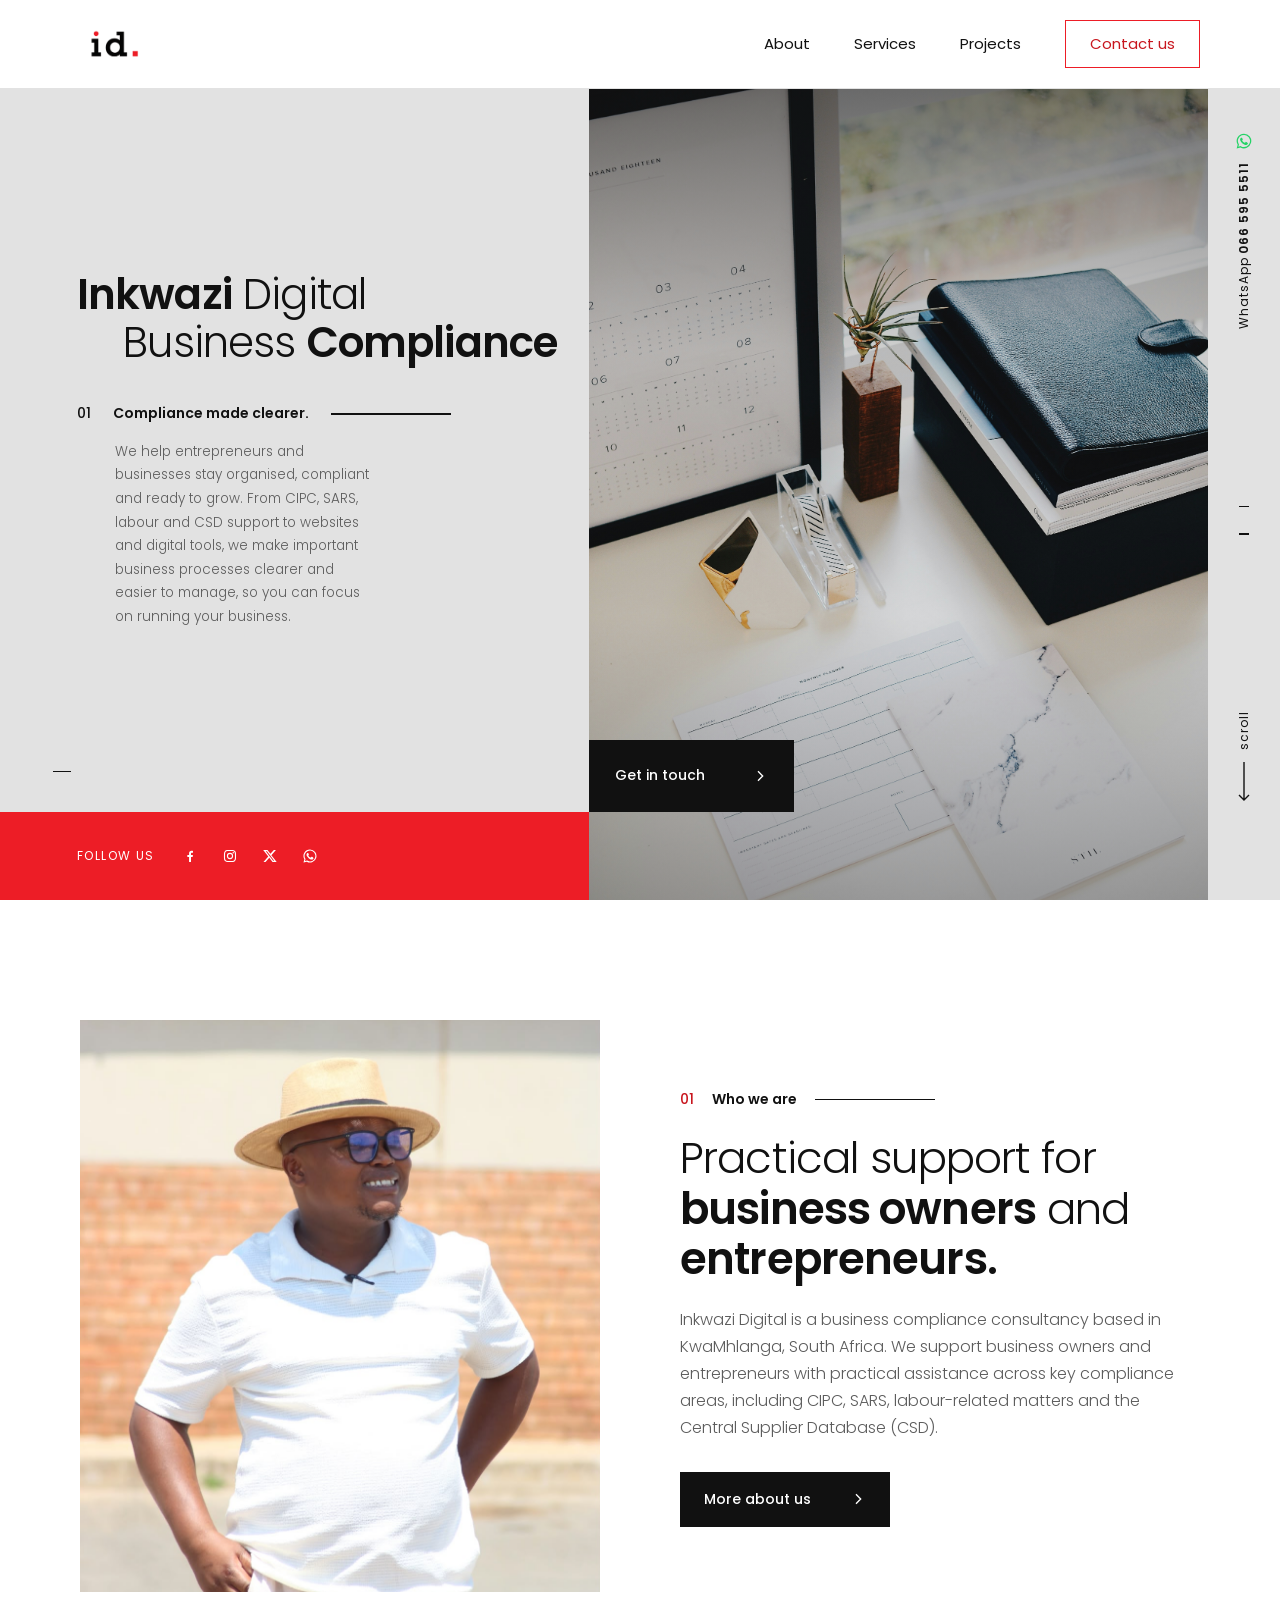
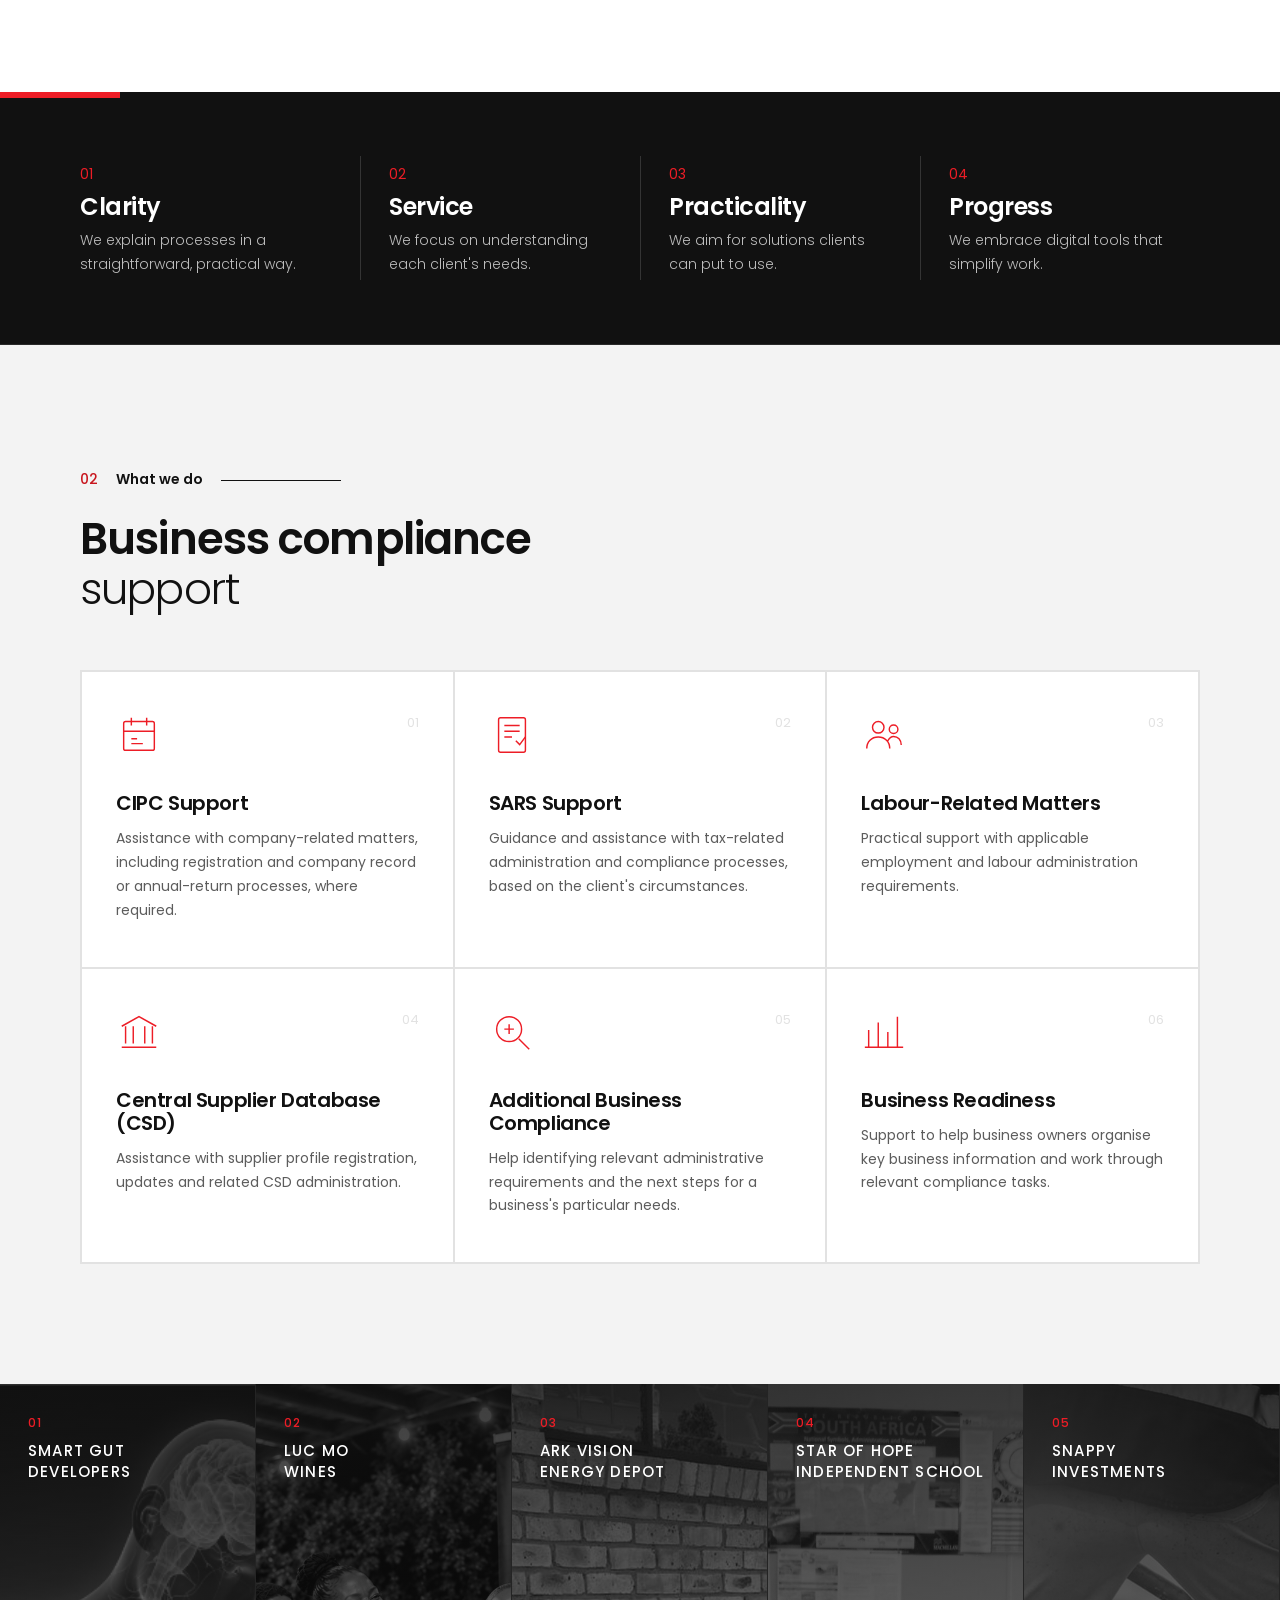
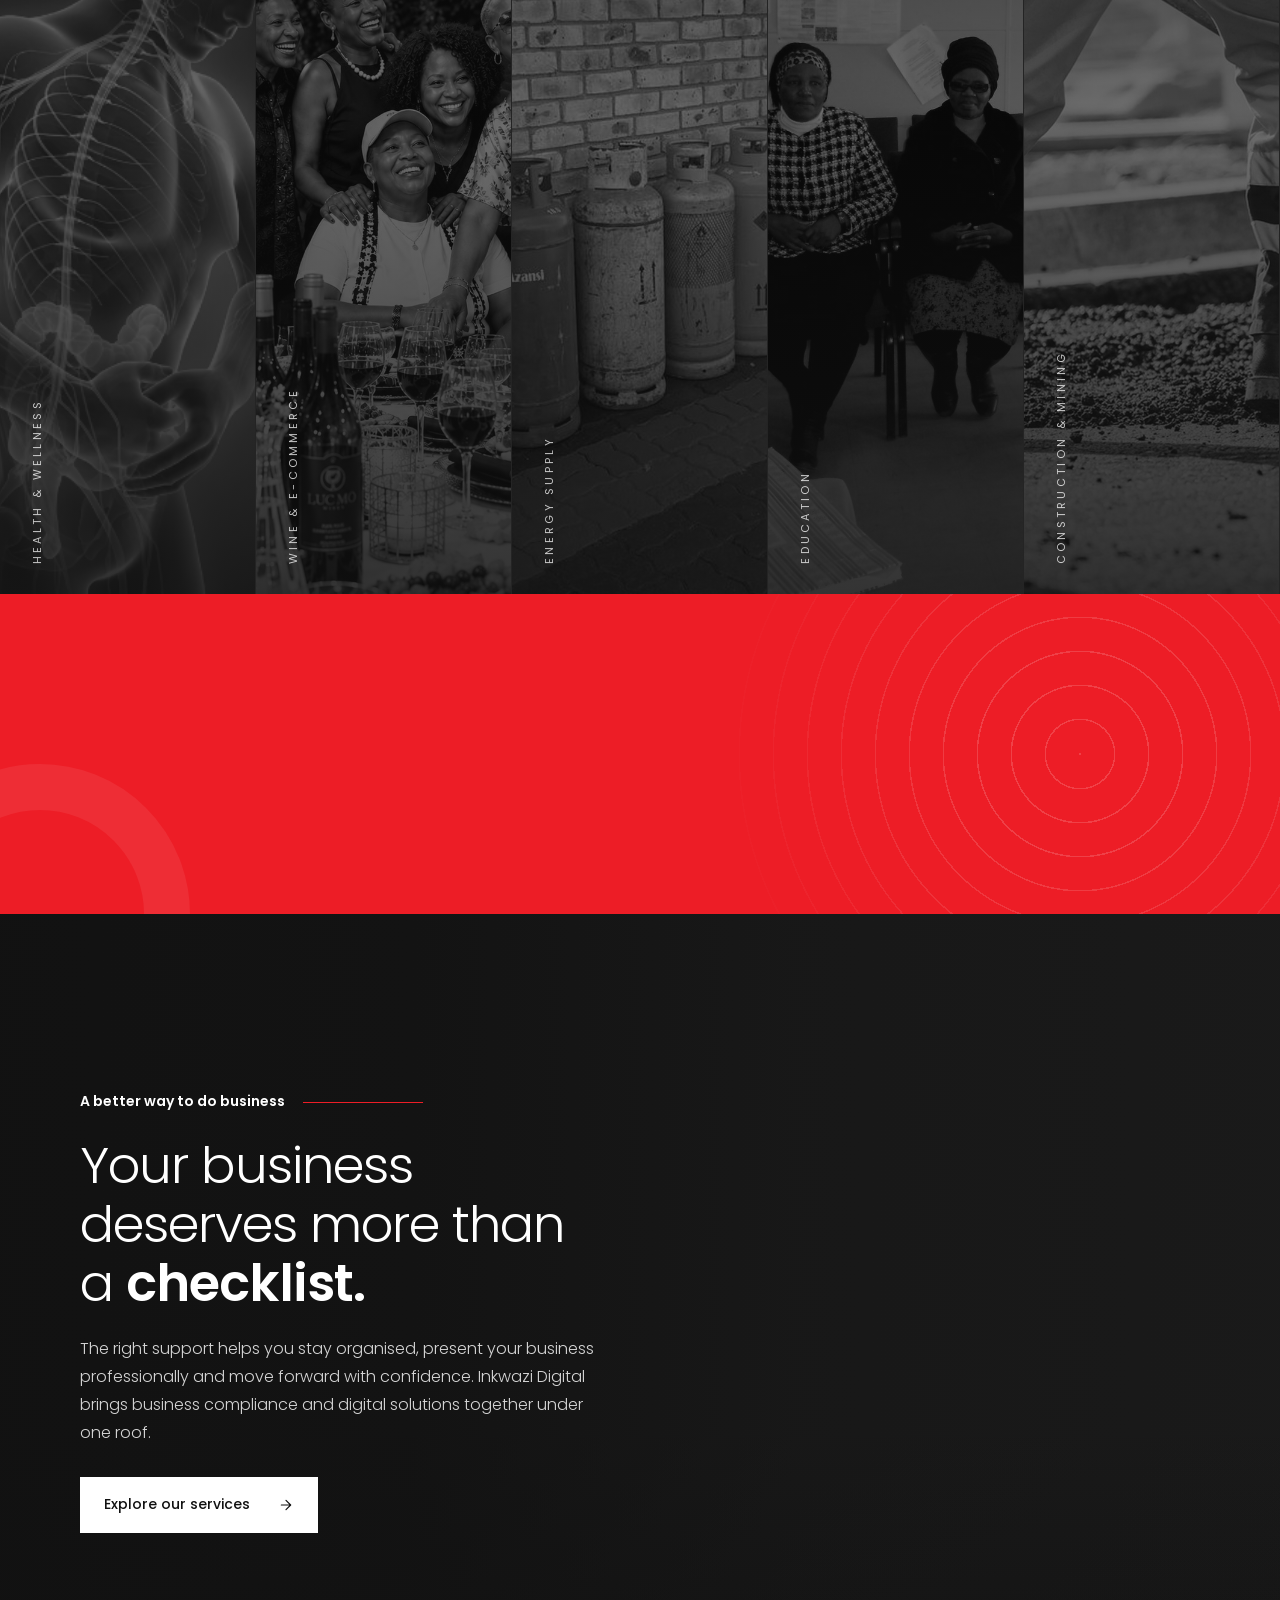
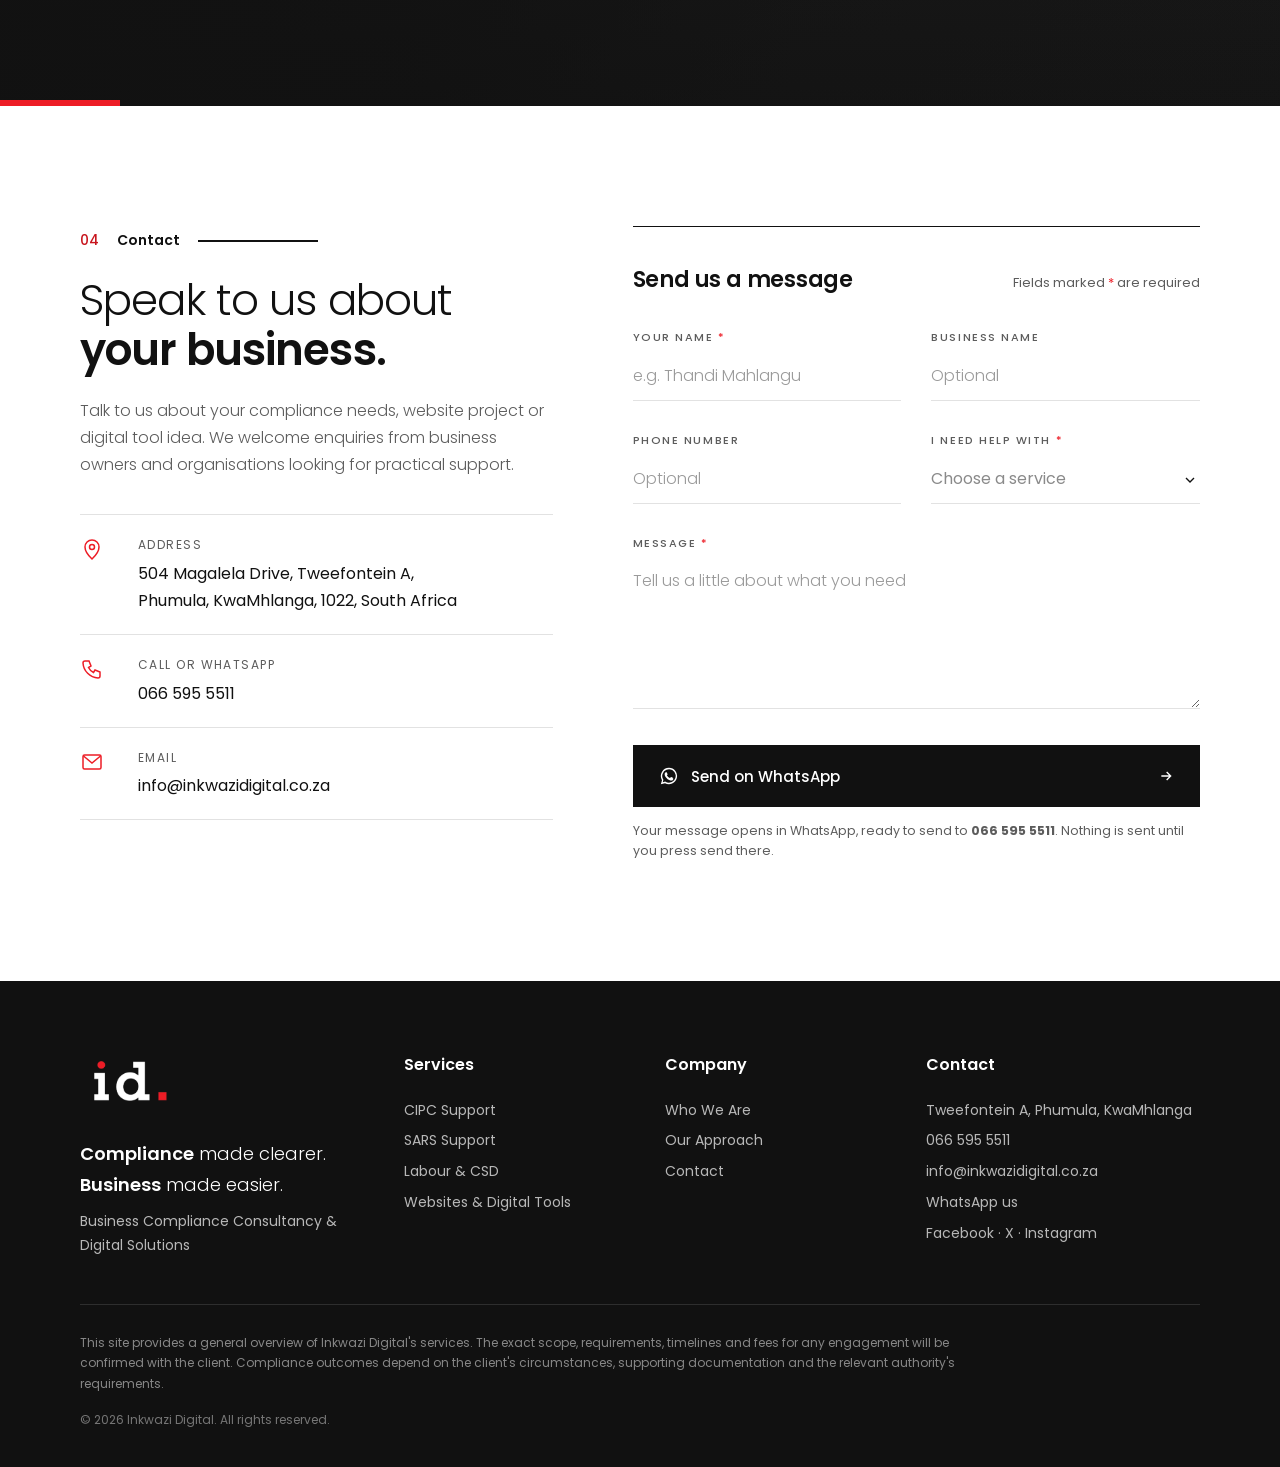
==== commit 39063471: "Prepare site for launch on Vercel: SEO, contact details, WordPress redirects - Add Google Search Con" ====
--- a/index.html
+++ b/index.html
@@ -5,7 +5,54 @@
   <meta name="viewport" content="width=device-width, initial-scale=1">
   <title>Inkwazi Digital | Business Compliance & Digital Solutions</title>
   <meta name="description" content="Inkwazi Digital helps businesses stay organised, compliant and ready to grow. CIPC, SARS, labour and CSD support, plus websites and digital tools.">
-  <link rel="icon" href="assets/black_logo-trans-300x241.png.bv_resized_mobile.png.bv.webp">
+  <meta name="google-site-verification" content="r22bUoU9ogJvwaNT6jvRcQuyMteM9ean9A6xuRhUXrY" />
+  <link rel="canonical" href="https://www.inkwazidigital.co.za/">
+
+  <!-- Social sharing -->
+  <meta property="og:type" content="website">
+  <meta property="og:site_name" content="Inkwazi Digital">
+  <meta property="og:locale" content="en_ZA">
+  <meta property="og:url" content="https://www.inkwazidigital.co.za/">
+  <meta property="og:title" content="Inkwazi Digital | Business Compliance & Digital Solutions">
+  <meta property="og:description" content="CIPC, SARS, labour and CSD support, plus websites and digital tools, from KwaMhlanga, South Africa.">
+  <meta property="og:image" content="https://www.inkwazidigital.co.za/assets/og-image.jpg">
+  <meta property="og:image:width" content="1200">
+  <meta property="og:image:height" content="630">
+  <meta name="twitter:card" content="summary_large_image">
+  <meta name="twitter:site" content="@inkwazidigital">
+
+  <!-- Icons -->
+  <link rel="icon" href="/favicon.ico" sizes="any">
+  <link rel="icon" href="assets/icons/favicon-48.png" type="image/png" sizes="48x48">
+  <link rel="apple-touch-icon" href="assets/icons/apple-touch-icon.png">
+
+  <!-- Business details for Google -->
+  <script type="application/ld+json">
+  {
+    "@context": "https://schema.org",
+    "@type": "ProfessionalService",
+    "name": "Inkwazi Digital",
+    "url": "https://www.inkwazidigital.co.za/",
+    "logo": "https://www.inkwazidigital.co.za/assets/icons/icon-512.png",
+    "image": "https://www.inkwazidigital.co.za/assets/og-image.jpg",
+    "description": "Business compliance consultancy (CIPC, SARS, labour, CSD) and website and digital tools developer.",
+    "telephone": "+27665955511",
+    "email": "info@inkwazidigital.co.za",
+    "address": {
+      "@type": "PostalAddress",
+      "streetAddress": "504 Magalela Drive, Tweefontein A, Phumula",
+      "addressLocality": "KwaMhlanga",
+      "postalCode": "1022",
+      "addressRegion": "Mpumalanga",
+      "addressCountry": "ZA"
+    },
+    "sameAs": [
+      "https://facebook.com/inkwazidigital",
+      "https://x.com/inkwazidigital",
+      "https://instagram.com/inkwazidigital"
+    ]
+  }
+  </script>
   <link rel="preconnect" href="https://fonts.googleapis.com">
   <link rel="preconnect" href="https://fonts.gstatic.com" crossorigin>
   <link href="https://fonts.googleapis.com/css2?family=Poppins:wght@300;400;500;600;700&display=swap" rel="stylesheet">
@@ -304,6 +351,13 @@
                 <div>
                   <span>Call or WhatsApp</span>
                   <a href="tel:+27665955511">066 595 5511</a>
+                </div>
+              </li>
+              <li>
+                <svg viewBox="0 0 24 24"><rect x="3" y="5" width="18" height="14" rx="1.5"/><path d="M3.5 6l8.5 7 8.5-7"/></svg>
+                <div>
+                  <span>Email</span>
+                  <a href="mailto:info@inkwazidigital.co.za">info@inkwazidigital.co.za</a>
                 </div>
               </li>
             </ul>
@@ -383,6 +437,16 @@
             <li><a href="#contact">Contact</a></li>
           </ul>
         </div>
+        <div>
+          <h4>Contact</h4>
+          <ul>
+            <li>Tweefontein A, Phumula, KwaMhlanga</li>
+            <li><a href="tel:+27665955511">066 595 5511</a></li>
+            <li><a href="mailto:info@inkwazidigital.co.za">info@inkwazidigital.co.za</a></li>
+            <li><a href="https://wa.me/27665955511" target="_blank" rel="noopener">WhatsApp us</a></li>
+            <li><a href="https://facebook.com/inkwazidigital" target="_blank" rel="noopener">Facebook</a> &middot; <a href="https://x.com/inkwazidigital" target="_blank" rel="noopener">X</a> &middot; <a href="https://instagram.com/inkwazidigital" target="_blank" rel="noopener">Instagram</a></li>
+          </ul>
+        </div>
       </div>
       <p class="disclaimer">This site provides a general overview of Inkwazi Digital's services. The exact scope, requirements, timelines and fees for any engagement will be confirmed with the client. Compliance outcomes depend on the client's circumstances, supporting documentation and the relevant authority's requirements.</p>
       <p class="copyright">&copy; <span id="year"></span> Inkwazi Digital. All rights reserved.</p>
--- a/assets/css/styles.css
+++ b/assets/css/styles.css
@@ -502,7 +502,7 @@
 
 /* Footer */
 .footer { background: var(--black); color: rgba(255,255,255,.7); padding: 70px 0 36px; font-size: 14px; }
-.footer-top { display: grid; grid-template-columns: 1.4fr 1fr 1fr; gap: 50px; padding-bottom: 46px; border-bottom: 1px solid rgba(255,255,255,.12); }
+.footer-top { display: grid; grid-template-columns: 1.3fr 1fr 1fr 1.3fr; gap: 50px; padding-bottom: 46px; border-bottom: 1px solid rgba(255,255,255,.12); }
 .footer-logo { display: inline-block;  padding: 10px 14px; margin-bottom: 20px; }
 .footer-logo img { height: 40px; width: auto; }
 .footer h4 { color: var(--white); font-family: var(--display); font-weight: 600; font-size: 16px; margin: 0 0 16px; }
@@ -783,7 +783,7 @@
   min-height: 88vh; display: flex; align-items: center;
   padding: clamp(80px, 12vw, 140px) 0;
   color: var(--white);
-  background: #1a1a1a url("../owner-image.jpg") 65% center / cover no-repeat;   /* OWNER PHOTO goes here */
+  background: #1a1a1a url("../owner-Image.jpg") 65% center / cover no-repeat;   /* OWNER PHOTO goes here */
 }
 .founder::before {   /* overlay: dark on the left for the text, clear on the right for the person */
   content: ""; position: absolute; inset: 0;
